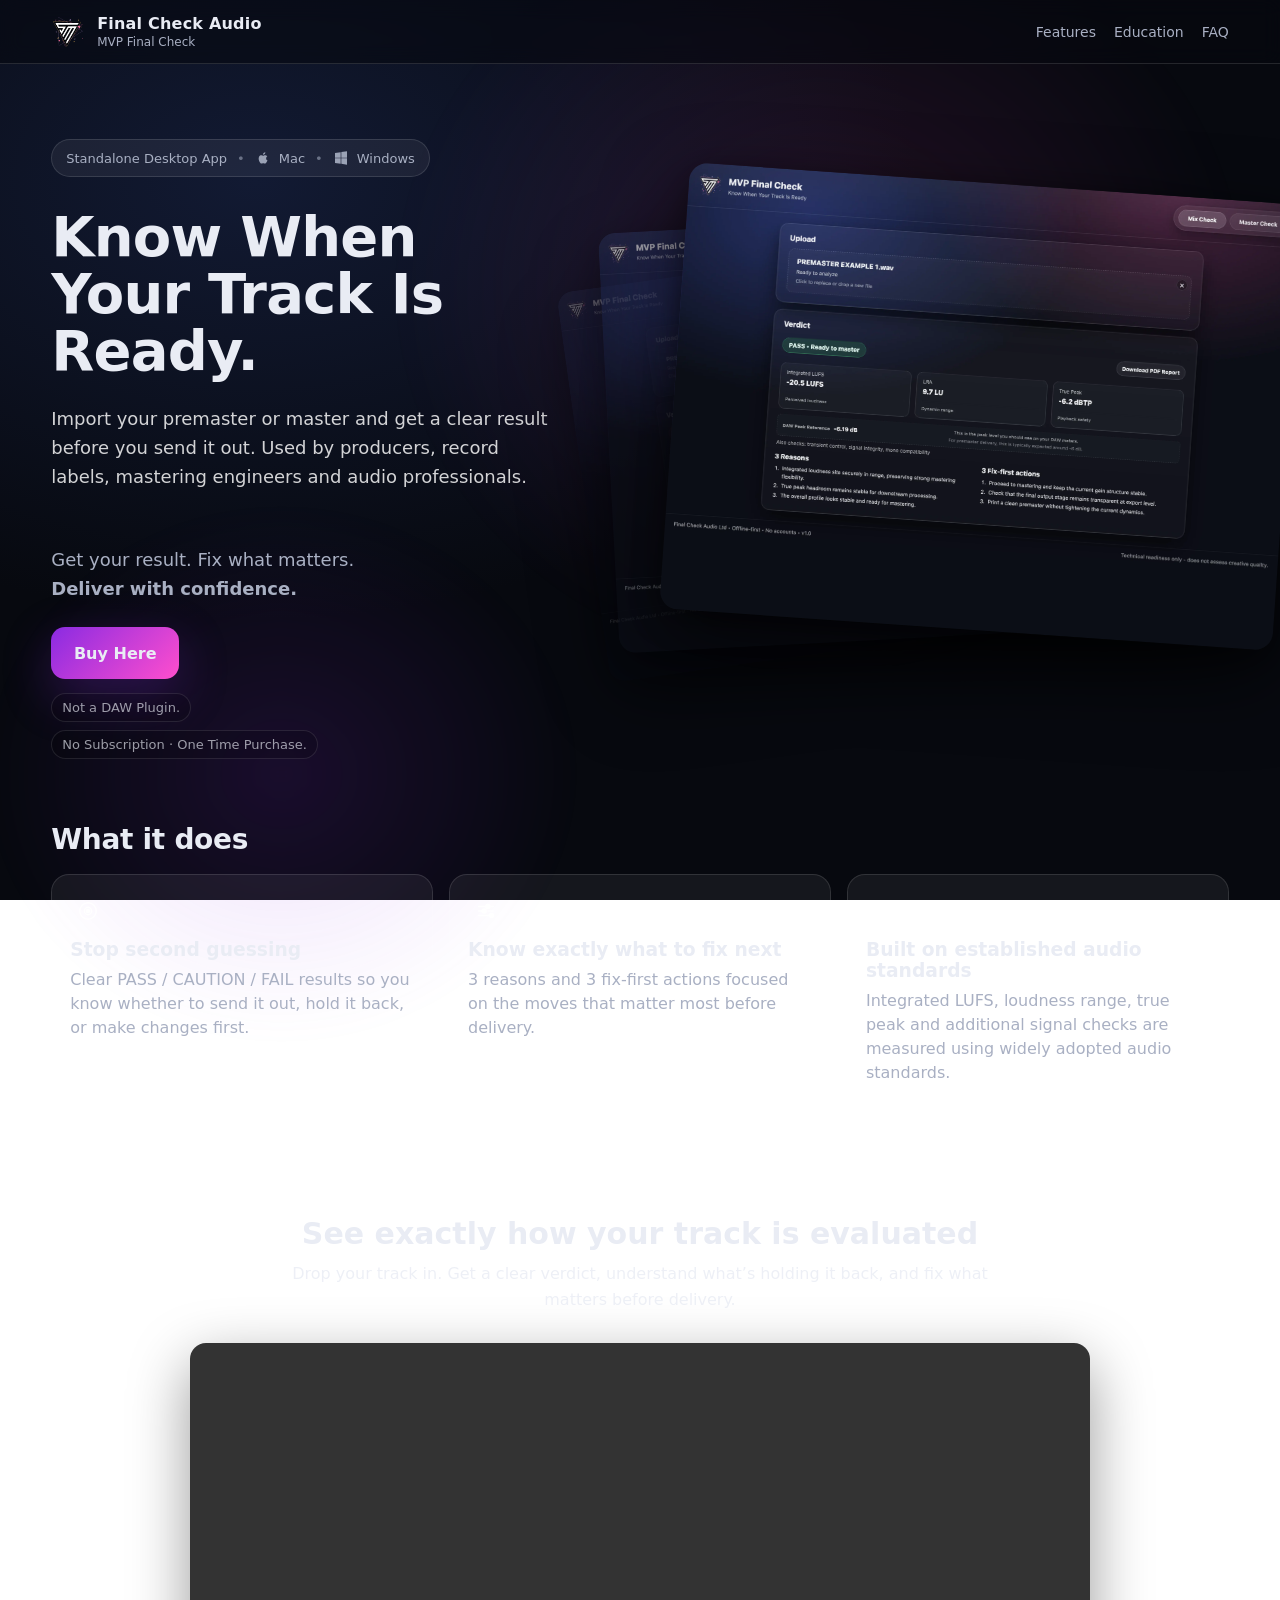
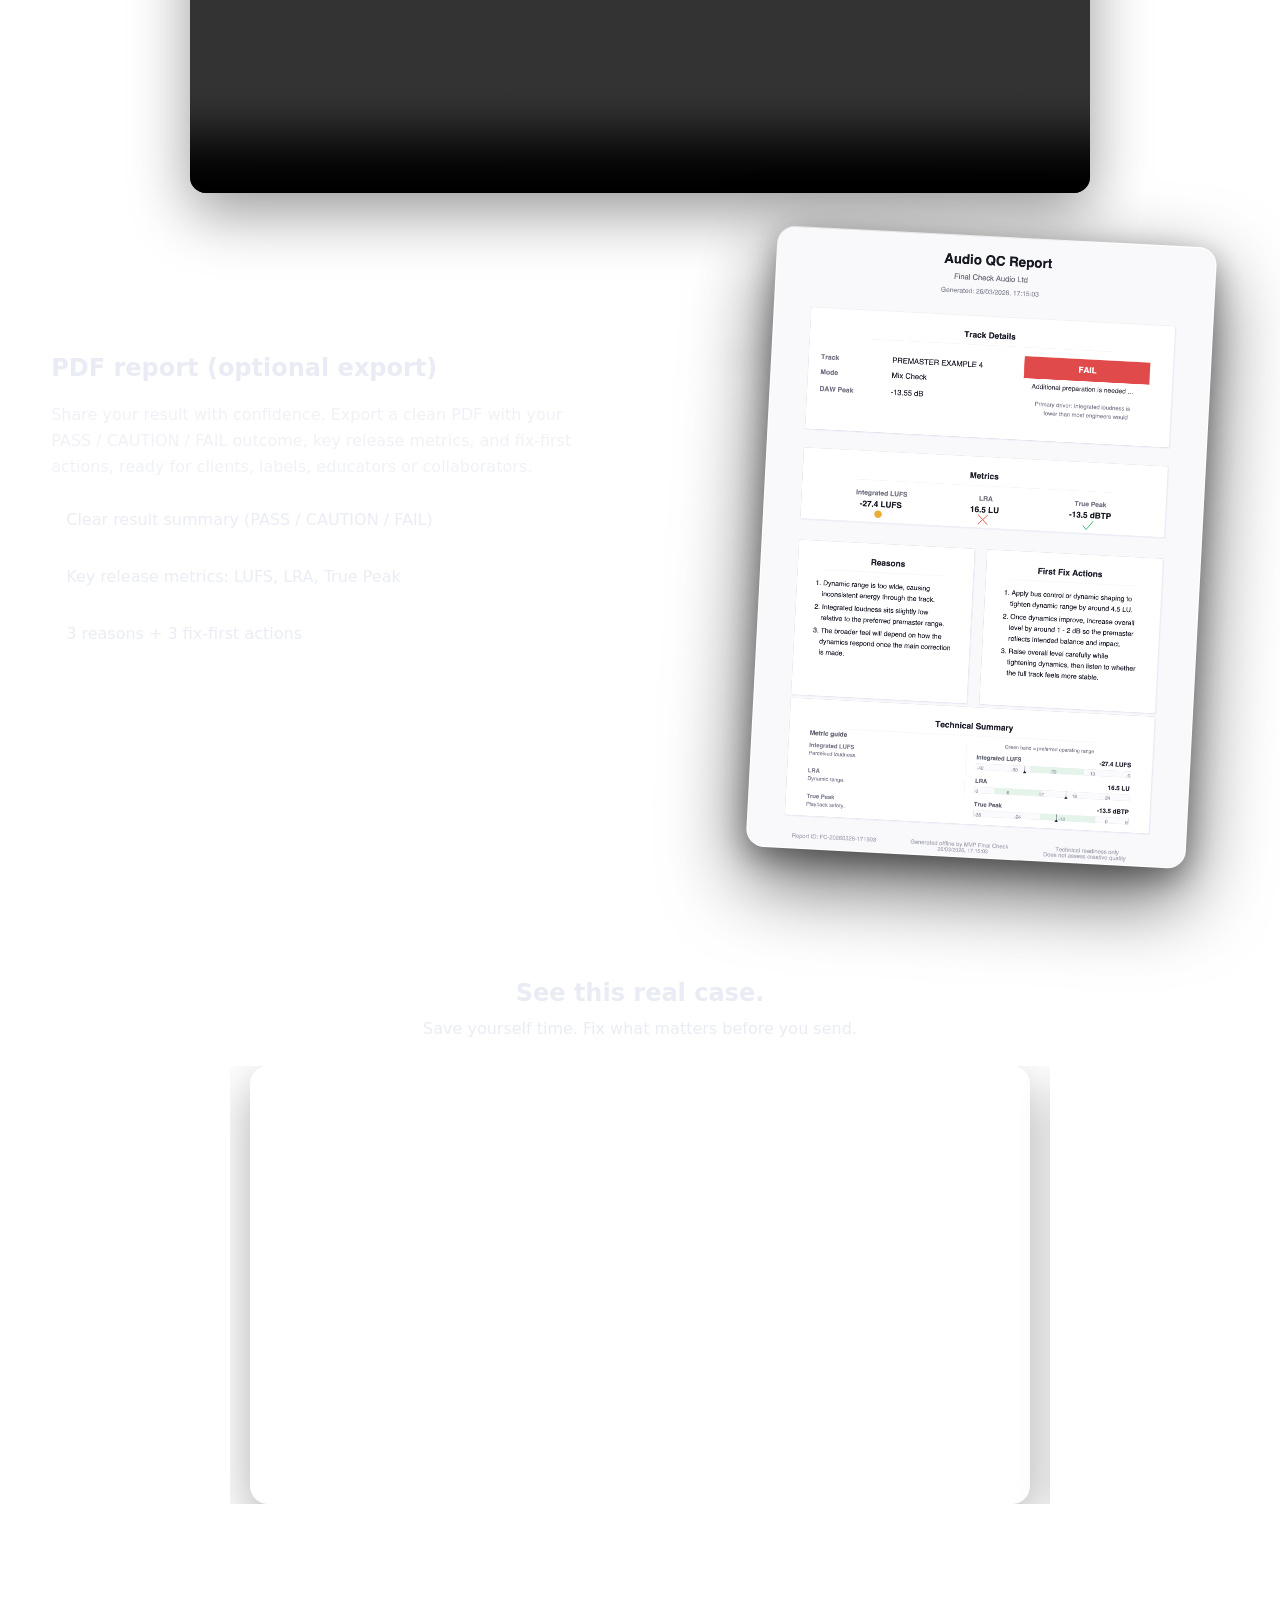
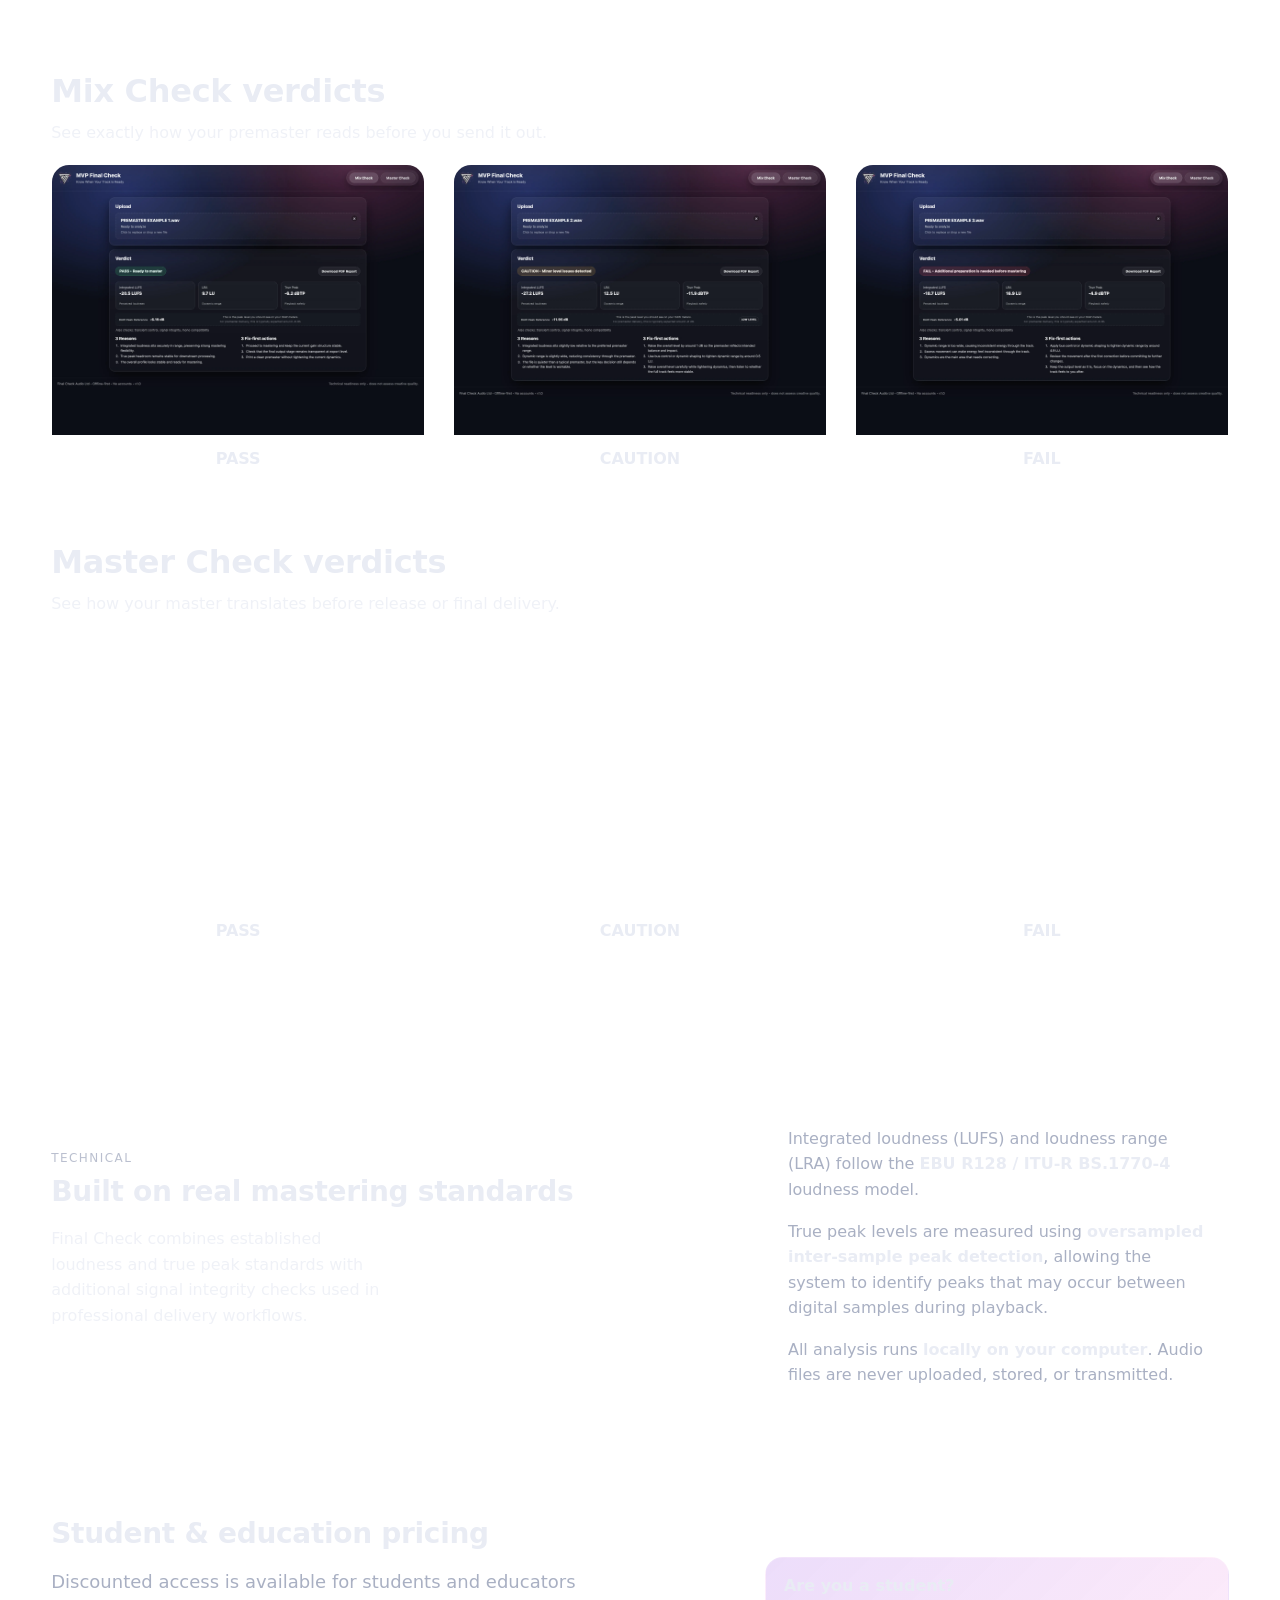
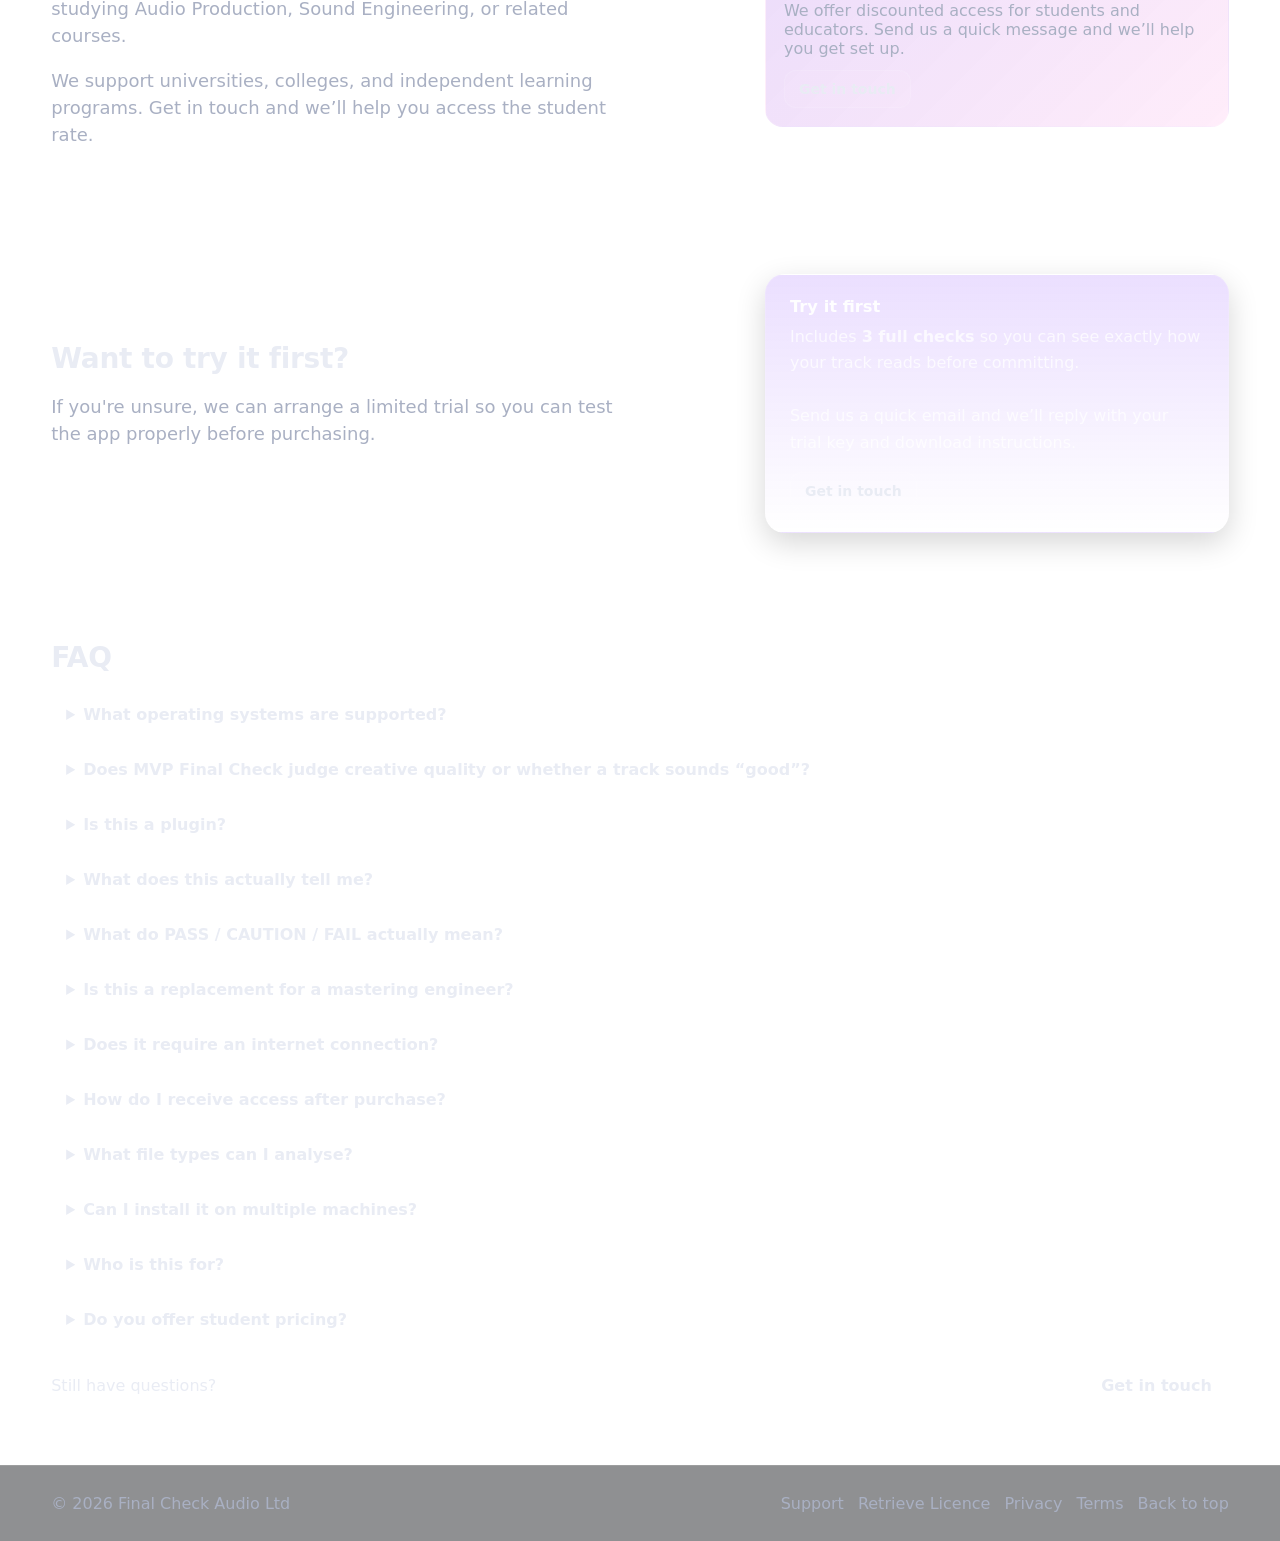
==== index.html @ 7bd7061f "Update index.html" ====
<!doctype html>
<html lang="en">
<head>
  <meta charset="utf-8" />
  <meta name="viewport" content="width=device-width, initial-scale=1" />

  <title>Final Check Audio - Know When Your Track Is Ready</title>

  <meta name="description" content="Import your premaster or master, get a clear result, and know what to fix before you send it out." />

  <!-- Preload hero screenshots -->
<link rel="preload" as="image" href="/assets/PREMASTER%20PASS.webp">
<link rel="preload" as="image" href="/assets/PREMASTER%20CAUTION.webp">
<link rel="preload" as="image" href="/assets/PREMASTER%20FAIL.webp">

  <!-- Styles -->
  <link rel="stylesheet" href="/styles.css?v=4">

  <!-- Small page-specific polish -->
  <style>
    .hero-copy-stack {
      display: flex;
      flex-direction: column;
      gap: 14px;
    }

    .hero-audience {
      margin: -2px 0 0;
      font-size: 0.98rem;
      line-height: 1.55;
      color: rgba(255,255,255,0.72);
    }

    .hero-price {
      margin: 4px 0 0;
      font-size: 1rem;
      line-height: 1.45;
      color: rgba(255,255,255,0.9);
      font-weight: 600;
    }

    .hero-micro {
      margin-top: 10px;
      font-size: 0.92rem;
      line-height: 1.55;
      color: rgba(255,255,255,0.62);
    }

    .hero-micro strong {
      color: rgba(255,255,255,0.84);
      font-weight: 600;
    }

    .section-intro {
      max-width: 760px;
      margin: 0 0 18px;
      color: rgba(255,255,255,0.72);
      line-height: 1.65;
    }

    .cta-row {
      margin-top: 6px;
    }

    .fineprint {
      margin-top: 14px;
    }

    @media (max-width: 860px) {
      .hero-audience,
      .hero-price,
      .hero-micro {
        font-size: 0.95rem;
      }
    }
  
.trial-box {
  padding: 22px 24px;
  border: 1px solid rgba(255,255,255,0.1);
  border-radius: 20px;
  background: linear-gradient(180deg, rgba(130, 55, 255, 0.16), rgba(255,255,255,0.03));
  box-shadow: 0 10px 30px rgba(0,0,0,0.16);
  width: 100%;
}

.trial-box-title {
  margin: 0 0 8px;
  font-size: 1.02rem;
  font-weight: 600;
  color: rgba(255,255,255,0.96);
}

.trial-box-text {
  margin: 0;
  line-height: 1.65;
  color: rgba(255,255,255,0.74);
}

.trial-box-actions {
  margin-top: 16px;
}
  </style>

  <!-- Favicon -->
  <link rel="icon" href="/assets/favicon.png" type="image/png">
  <link rel="shortcut icon" href="/assets/favicon.png">

  <!-- Open Graph -->
<meta property="og:title" content="Final Check Audio - Know When Your Track Is Ready">
<meta property="og:description" content="Import your premaster or master, get a clear result, and know what to fix before you send it out.">
<meta property="og:image" content="https://finalcheckaudio.com/assets/social-preview.jpg">
<meta property="og:image:type" content="image/jpeg">
<meta property="og:image:width" content="1200">
<meta property="og:image:height" content="630">
<meta property="og:type" content="website">
<meta property="og:url" content="https://finalcheckaudio.com">

<meta name="twitter:card" content="summary_large_image">
<meta name="twitter:image" content="https://finalcheckaudio.com/assets/social-preview.jpg">
</head>

<body>
  <div class="bg" aria-hidden="true">
    <div class="bg-grid"></div>
    <div class="bg-glow"></div>
  </div>

  <header class="topbar">
    <div class="container topbar-inner">
      <a class="brand" href="/" aria-label="Final Check Audio home">
        <img src="/assets/logo.png" alt="Final Check Audio logo" class="brand-mark">
        <div class="brand-text">
          <div class="brand-name">Final Check Audio</div>
          <div class="brand-sub">MVP Final Check</div>
        </div>
      </a>

      <nav class="nav" aria-label="Primary">
        <a href="#features">Features</a>
        <a href="#edu">Education</a>
        <a href="#faq">FAQ</a>
      </nav>
    </div>
  </header>

  <!-- HERO -->
  <main class="container hero" id="top">
    <section class="hero-left">
      <p class="pill">
        Standalone Desktop App
        <span class="pill-sep">•</span>

        <span class="os">
          <svg class="os-ico" viewBox="0 0 24 24" aria-hidden="true" focusable="false">
            <path fill="currentColor" d="M16.7 12.6c0-2 1.6-3 1.7-3.1-1-1.4-2.5-1.6-3-1.6-1.3-.1-2.5.8-3.1.8-.7 0-1.6-.8-2.7-.8-1.4 0-2.7.8-3.4 2-1.5 2.6-.4 6.4 1 8.5.7 1 1.5 2 2.6 2 .9 0 1.3-.6 2.5-.6 1.2 0 1.5.6 2.5.6 1.1 0 1.8-1 2.5-2 1-1.4 1.4-2.8 1.4-2.9-.1 0-2-.8-2-2.9zM14.6 5.9c.6-.7 1-1.7.9-2.7-.9.1-2 .6-2.6 1.3-.6.7-1 1.7-.9 2.7 1 0 2-.6 2.6-1.3z"/>
          </svg>
          Mac
        </span>

        <span class="pill-sep">•</span>

        <span class="os">
          <svg class="os-ico" viewBox="0 0 24 24" aria-hidden="true" focusable="false">
            <path fill="currentColor" d="M3 4.5l8.5-1.2v8.2H3V4.5zm9.5-1.4L21 2v9.5h-8.5V3.1zM3 12.5h8.5v8.2L3 19.5v-7zm9.5 0H21V22l-8.5-1.2v-8.3z"/>
          </svg>
          Windows
        </span>
      </p>

      <div class="hero-copy-stack">
  <h1>Know When Your Track Is Ready.</h1>

  <p class="lead" style="margin-top: 0; color: rgba(255,255,255,0.82); font-weight: 400; line-height: 1.6;">
    Import your premaster or master and get a clear result before you send it out. Used by producers, record labels, mastering engineers and audio professionals.
  </p>

  <p class="lead" style="margin-top: 22px; line-height: 1.6;">
    Get your result. Fix what matters.
    <br>
    <strong>Deliver with confidence.</strong>
  </p>
</div>

      <div class="cta-row hero-cta-inline">
  <a class="btn primary hero-buy-btn" href="https://buy.stripe.com/6oUdR92bt4HvdS0ddOeIw02">Buy Here</a>
</div>

      <div class="fineprint">
        <span>Not a DAW Plugin.</span>
        <span>No Subscription · One Time Purchase.</span>
      </div>
    </section>

    <section class="hero-right" aria-hidden="true">
      <div class="heroShots">
        <img
  class="shot shotBack"
  src="/assets/PREMASTER%20FAIL.webp"
  width="720"
  height="420"
  alt=""
  loading="eager"
  decoding="async"
/>

<img
  class="shot shotMid"
  src="/assets/PREMASTER%20CAUTION.webp"
  width="720"
  height="420"
  alt=""
  loading="eager"
  decoding="async"
/>

<img
  class="shot shotFront"
  src="/assets/PREMASTER%20PASS.webp"
  width="720"
  height="420"
  alt=""
  loading="eager"
  decoding="async"
  fetchpriority="high"
/>
      </div>
    </section>
  </main>

  <!-- FEATURES -->
  <section id="features" class="container section">
    <h2>What it does</h2>

    <div class="cards">
      <article class="card">
        <div class="card-icon" aria-hidden="true">
          <svg viewBox="0 0 24 24" fill="none">
            <path d="M12 21a9 9 0 1 1 0-18 9 9 0 0 1 0 18Z" stroke="currentColor" stroke-width="1.6" opacity=".9"/>
            <path d="M12 16a4 4 0 1 1 0-8 4 4 0 0 1 0 8Z" stroke="currentColor" stroke-width="1.6" opacity=".9"/>
            <path d="M12 12h0" stroke="currentColor" stroke-width="5" stroke-linecap="round"/>
          </svg>
        </div>
        <h3>Stop second guessing</h3>
        <p>Clear PASS / CAUTION / FAIL results so you know whether to send it out, hold it back, or make changes first.</p>
      </article>

      <article class="card">
        <div class="card-icon" aria-hidden="true">
          <svg viewBox="0 0 24 24" fill="none">
            <path d="M4 7h10" stroke="currentColor" stroke-width="1.6" stroke-linecap="round"/>
            <path d="M18 7h2" stroke="currentColor" stroke-width="1.6" stroke-linecap="round" opacity=".7"/>
            <path d="M4 12h6" stroke="currentColor" stroke-width="1.6" stroke-linecap="round"/>
            <path d="M14 12h6" stroke="currentColor" stroke-width="1.6" stroke-linecap="round" opacity=".7"/>
            <path d="M4 17h14" stroke="currentColor" stroke-width="1.6" stroke-linecap="round"/>
            <path d="M14 7v0" stroke="currentColor" stroke-width="6" stroke-linecap="round"/>
            <path d="M10 12v0" stroke="currentColor" stroke-width="6" stroke-linecap="round"/>
            <path d="M18 17v0" stroke="currentColor" stroke-width="6" stroke-linecap="round"/>
          </svg>
        </div>
        <h3>Know exactly what to fix next</h3>
        <p>3 reasons and 3 fix-first actions focused on the moves that matter most before delivery.</p>
      </article>

           <article class="card">
        <div class="card-icon" aria-hidden="true">
          <svg viewBox="0 0 24 24" fill="none">
            <path d="M12 3l7 3v6c0 5-3 8-7 9-4-1-7-4-7-9V6l7-3Z" stroke="currentColor" stroke-width="1.6" opacity=".9"/>
            <path d="M8.5 12.2l2.2 2.2 4.8-5" stroke="currentColor" stroke-width="1.8" stroke-linecap="round" stroke-linejoin="round"/>
          </svg>
        </div>
        <h3>Built on established audio standards</h3>
        <p>Integrated LUFS, loudness range, true peak and additional signal checks are measured using widely adopted audio standards.</p>
      </article>
    </div>
  </section>

<section class="video-section">
  <h2>See exactly how your track is evaluated</h2>
  <p>Drop your track in. Get a clear verdict, understand what’s holding it back, and fix what matters before delivery.</p>

  <div class="video-wrap">
    <video 
      class="demo-video"
      autoplay
      muted
      controls
      playsinline
      preload="metadata">

      <source src="https://pub-c1a49597857942a3b967d0bba4dc6bca.r2.dev/MVPLANDSCAPE%20copy.mp4" type="video/mp4">
    </video>
  </div>
</section>

  <!-- PDF REPORT PREVIEW -->
  <section class="container report-preview" id="report">
    <div class="container">
      <div class="report-wrap">
        <div class="report-grid">
          <div class="report-copy">
            <h2>PDF report (optional export)</h2>
            <p class="section-sub">
              Share your result with confidence. Export a clean PDF with your PASS / CAUTION / FAIL outcome, key release metrics, and fix-first actions, ready for clients, labels, educators or collaborators.
            </p>

            <div class="report-points">
              <div class="point">Clear result summary (PASS / CAUTION / FAIL)</div>
              <div class="point">Key release metrics: LUFS, LRA, True Peak</div>
              <div class="point">3 reasons + 3 fix-first actions</div>
            </div>
          </div>

          <div class="report-shots" aria-label="PDF report preview">
            <img
              class="pdfShot pdfBack"
              src="/assets/CAUTION%20PDF.png"
              alt=""
              loading="lazy"
              aria-hidden="true"
            />

            <img
              class="pdfShot pdfFront"
              src="/assets/PASS%20PDF.png"
              alt="Audio QC PDF report preview"
              loading="lazy"
              data-lightbox
            />
          </div>
        </div>
      </div>
    </div>
  </section>

<section class="carousel-section">
  <h2>See this real case.</h2>
  <p>Save yourself time. Fix what matters before you send.</p>

  <div class="carousel">
    <button class="carousel-btn prev" aria-label="Previous slide" type="button">‹</button>

    <div class="carousel-window">
      <div class="carousel-track" id="carouselTrack">
        
        <div class="carousel-item">
          <button class="carousel-click" type="button" data-lightbox-trigger="case-study" data-lightbox-index="0" aria-label="Open real case 1">
            <img src="/assets/w1.webp" class="carousel-slide" alt="Real case 1" loading="eager" decoding="async" data-lightbox="case-study">
          </button>
        </div>

        <div class="carousel-item">
          <button class="carousel-click" type="button" data-lightbox-trigger="case-study" data-lightbox-index="1" aria-label="Open real case 2">
            <img src="/assets/w2.webp" class="carousel-slide" alt="Real case 2" loading="lazy" decoding="async" data-lightbox="case-study">
          </button>
        </div>

        <div class="carousel-item">
          <button class="carousel-click" type="button" data-lightbox-trigger="case-study" data-lightbox-index="2" aria-label="Open real case 3">
            <img src="/assets/w3.webp" class="carousel-slide" alt="Real case 3" loading="lazy" decoding="async" data-lightbox="case-study">
          </button>
        </div>

      </div>
    </div>

    <button class="carousel-btn next" aria-label="Next slide" type="button">›</button>
  </div>
</section>
  
  <!-- SCREENSHOTS -->
  <section class="container section screenshots">
    <h2>Mix Check verdicts</h2>
    <p class="section-sub">See exactly how your premaster reads before you send it out.</p>

    <div class="shot-grid">
      <div class="shot-card">
        <img src="/assets/PREMASTER%20PASS.webp" alt="Premaster PASS verdict" loading="lazy" decoding="async" data-lightbox>
        <span>PASS</span>
      </div>

      <div class="shot-card">
        <img src="/assets/PREMASTER%20CAUTION.webp" alt="Premaster CAUTION verdict" loading="lazy" decoding="async" data-lightbox>
        <span>CAUTION</span>
      </div>

      <div class="shot-card">
        <img src="/assets/PREMASTER%20FAIL.webp" alt="Premaster FAIL verdict" loading="lazy" decoding="async" data-lightbox>
        <span>FAIL</span>
      </div>
    </div>

    <h2 style="margin-top:60px;">Master Check verdicts</h2>
    <p class="section-sub">See how your master translates before release or final delivery.</p>

    <div class="shot-grid">
  <div class="shot-card">
    <img src="/assets/MASTER%20PASS.webp" alt="Master PASS verdict" loading="lazy" decoding="async" data-lightbox>
    <span>PASS</span>
  </div>

  <div class="shot-card">
    <img src="/assets/MASTER%20CAUTION.webp" alt="Master CAUTION verdict" loading="lazy" decoding="async" data-lightbox>
    <span>CAUTION</span>
  </div>

  <div class="shot-card">
    <img src="/assets/MASTER%20FAIL.webp" alt="Master FAIL verdict" loading="lazy" decoding="async" data-lightbox>
    <span>FAIL</span>
  </div>
</div>
  </section>

  <!-- MEASUREMENT STANDARDS -->
  <section class="container section split standards">
    <div>
      <div class="section-kicker">Technical</div>
      <h2>Built on real mastering standards</h2>

      <p class="section-sub standards-sub">
        Final Check combines established loudness and true peak standards with additional signal integrity checks used in professional delivery workflows.
      </p>
    </div>

    <div class="standards-box">
      <p>
        Integrated loudness (LUFS) and loudness range (LRA) follow the
        <strong>EBU R128 / ITU-R BS.1770-4</strong> loudness model.
      </p>

      <p>
        True peak levels are measured using
        <strong>oversampled inter-sample peak detection</strong>,
        allowing the system to identify peaks that may occur between
        digital samples during playback.
      </p>

      <p>
        All analysis runs <strong>locally on your computer</strong>.
        Audio files are never uploaded, stored, or transmitted.
      </p>
    </div>
  </section>

  <!-- EDUCATION -->
  <section id="edu" class="container section split">
    <div>
      <h2>Student & education pricing</h2>
      <p class="lead">
        Discounted access is available for students and educators studying Audio Production, Sound Engineering, or related courses.
      </p>

      <p class="lead">
        We support universities, colleges, and independent learning programs. Get in touch and we’ll help you access the student rate.
      </p>
      <p class="muted"></p>
    </div>

    <div class="edu-box">
      <div class="edu-title">Are you a student?</div>

      <div class="edu-text">
        We offer discounted access for students and educators. Send us a quick message and we’ll help you get set up.
      </div>

      <a class="btn small ghost" href="mailto:support@finalcheckaudio.com">Get in touch</a>
    </div>
  </section>

<section class="container section split">
  <div>
    <h2>Want to try it first?</h2>
    <p class="lead">
      If you're unsure, we can arrange a limited trial so you can test the app properly before purchasing.
    </p>
  </div>

  <div class="trial-box">
    <div class="trial-box-title">Try it first</div>

    <div class="trial-box-text">
  Includes <strong>3 full checks</strong> so you can see exactly how your track reads before committing.
  <br><br>
  Send us a quick email and we’ll reply with your trial key and download instructions.
</div>

    <div class="trial-box-actions">
      <a class="btn small ghost" href="mailto:support@finalcheckaudio.com?subject=Trial%20request%20-%20MVP%20Final%20Check">
        Get in touch
      </a>
    </div>
  </div>
</section>
  
<!-- FAQ -->
<section id="faq" class="container section">
  <h2>FAQ</h2>

  <div class="faq">

<details>
  <summary>What operating systems are supported?</summary>
  <p>
    Available for macOS and Windows.
    <br><br>
    <strong>macOS:</strong><br>
    macOS 13.7.8 and later. Tested on Intel and Apple Silicon (M1/M2/M3).
    <br><br>
    <strong>Windows:</strong><br>
    Available in both 32-bit and 64-bit versions.
    <br><br>
    Most users should download the <strong>64-bit version</strong> (standard on modern systems).  
    The 32-bit version is only for older Windows computers.
    <br><br>
    If you're unsure, choose 64-bit as it's correct for nearly all users.  
    If you download the wrong version, you can re-download the correct one using the link in your purchase email.
    <br><br>
    On some systems, Windows may display a security prompt the first time you open the app. This is normal for new software and you can proceed to run it.
  </p>
</details>

    <details>
     <summary>Does MVP Final Check judge creative quality or whether a track sounds “good”?</summary>
     <p>No. MVP Final Check assesses technical readiness only. It does not judge creative quality, taste, songwriting, arrangement, or artistic value. It helps you decide whether a premaster or master is technically ready to send out and highlights areas to review if it isn’t.</p>
    </details>
    
    <details>
      <summary>Is this a plugin?</summary>
      <p>No. It’s a standalone desktop app, not a VST, AU, or AAX plugin. Export your audio from your DAW and run the check inside the app.</p>
    </details>

<details>
  <summary>What does this actually tell me?</summary>

  <p>
    It tells you whether your premaster or master is ready for release or delivery, based on real world playback standards used in clubs, DJ environments, and label submissions.
  </p>

  <p>
    Final Check evaluates loudness (LUFS), dynamic range (LRA), true peak, and additional signal behaviour to determine whether your track will translate consistently across playback systems.
  </p>

  <p>
   Designed for digital delivery and club playback. Vinyl mastering follows different physical constraints and should be handled separately.
  </p>

  <p>
    This is not a streaming optimizer. Streaming platforms may adjust playback level, but they do not improve weak or unbalanced masters.
  </p>

  <p>
    If your track isn’t ready, it shows you exactly what to fix first.
  </p>
</details>

    <details>
      <summary>What do PASS / CAUTION / FAIL actually mean?</summary>
      <p>PASS means your file is in a healthy range for the selected check. CAUTION means there are issues worth reviewing before delivery. FAIL means it likely needs changes before you send it to DJs, labels, or a mastering engineer.</p>
    </details>

    <details>
      <summary>Is this a replacement for a mastering engineer?</summary>
      <p>No. Final Check is a decision tool, not a mastering service. It helps you verify whether a premaster or master is ready before sending it out, so you can deliver with confidence.</p>
    </details>

    <details>
      <summary>Does it require an internet connection?</summary>
      <p>No. The app runs locally on your computer. Internet is only required once during licence activation.</p>
    </details>

    <details>
      <summary>How do I receive access after purchase?</summary>
      <p>After purchase, you’ll receive your licence key and download instructions by email. Enter the key in the app to activate your copy.</p>
    </details>

    <details>
      <summary>What file types can I analyse?</summary>
      <p>The app supports common production formats such as WAV and AIFF exported from your DAW.</p>
    </details>

    <details>
      <summary>Can I install it on multiple machines?</summary>
      <p>Each licence allows activation on a limited number of devices. If you change computers, contact support and we’ll help with activation management.</p>
    </details>

    <details>
      <summary>Who is this for?</summary>
      <p>Final Check is built for Producers, Mastering Engineers, Record Labels, Artist Managers, Audio Professionals, Music Students and Educators who want a fast confidence check before release or delivery.</p>
    </details>

    <details>
      <summary>Do you offer student pricing?</summary>
      <p>Yes. We offer education pricing for students and educators studying Audio Production, Sound Engineering, or related subjects. Get in touch and we’ll help you access the student rate.</p>
    </details>

  </div>

    <div class="faq-cta">
    <p>Still have questions?</p>
    <a class="btn ghost" href="mailto:support@finalcheckaudio.com">Get in touch</a>
  </div>
</section>

<!-- LIGHTBOX -->
<div id="lightbox" class="lightbox" aria-hidden="true">
  <button class="lightbox__close" id="lightboxClose" aria-label="Close" type="button">×</button>
  <button class="lightbox__prev" id="lightboxPrev" aria-label="Previous image" type="button">‹</button>
  <button class="lightbox__next" id="lightboxNext" aria-label="Next image" type="button">›</button>
  <button class="lightbox__zoom" id="lightboxZoom" aria-label="Zoom" type="button">+</button>
  <img id="lightboxImg" class="lightbox__img" alt="">
</div>

<footer class="footer">
  <div class="container footer-inner">
    <div>© <span id="y"></span> Final Check Audio Ltd</div>

    <div class="footer-links">
  <a href="mailto:support@finalcheckaudio.com">Support</a>
  <a href="/retrieve">Retrieve Licence</a>
  <a href="/privacy">Privacy</a>
  <a href="/terms">Terms</a>
  <a href="#top">Back to top</a>
</div>
  </div>
</footer>

<div style="display:none;" aria-hidden="true">
  <img src="/assets/w1.webp" alt="" loading="lazy" decoding="async">
  <img src="/assets/w2.webp" alt="" loading="lazy" decoding="async">
  <img src="/assets/w3.webp" alt="" loading="lazy" decoding="async">
</div>

<script>
  document.getElementById("y").textContent = new Date().getFullYear();

  /* LIGHTBOX */
  (function () {
    const lightbox = document.getElementById("lightbox");
    const lightboxImg = document.getElementById("lightboxImg");
    const lightboxClose = document.getElementById("lightboxClose");
    const lightboxPrev = document.getElementById("lightboxPrev");
    const lightboxNext = document.getElementById("lightboxNext");
    const zoomBtn = document.getElementById("lightboxZoom");
    const allImages = Array.from(document.querySelectorAll("[data-lightbox]"));

    let activeImages = [];
    let currentIndex = 0;
    let zoomed = false;

    if (
      !lightbox ||
      !lightboxImg ||
      !lightboxClose ||
      !lightboxPrev ||
      !lightboxNext ||
      !zoomBtn ||
      allImages.length === 0
    ) return;

    function applyZoom() {
      if (zoomed) {
        lightboxImg.style.transform = "scale(2)";
        lightboxImg.style.cursor = "zoom-out";
        zoomBtn.textContent = "−";
      } else {
        lightboxImg.style.transform = "scale(1)";
        lightboxImg.style.cursor = "zoom-in";
        zoomBtn.textContent = "+";
        lightboxImg.style.transformOrigin = "50% 50%";
      }
    }

    function showImage(index) {
      currentIndex = index;
      zoomed = false;
      applyZoom();

      lightboxImg.src = activeImages[index].currentSrc || activeImages[index].src;
      lightboxImg.alt = activeImages[index].alt || "";
    }

    function openLightbox(groupName, indexInGroup) {
      activeImages = Array.from(document.querySelectorAll(`[data-lightbox="${groupName}"]`));
      if (!activeImages.length) return;

      showImage(indexInGroup);

      lightbox.classList.add("is-open");
      lightbox.setAttribute("aria-hidden", "false");
      document.body.style.overflow = "hidden";
    }

    function closeLightbox() {
      lightbox.classList.remove("is-open");
      lightbox.setAttribute("aria-hidden", "true");
      document.body.style.overflow = "";
      lightboxImg.removeAttribute("src");

      zoomed = false;
      applyZoom();
    }

    function showNext() {
      if (!activeImages.length) return;
      const nextIndex = (currentIndex + 1) % activeImages.length;
      showImage(nextIndex);
    }

    function showPrev() {
      if (!activeImages.length) return;
      const prevIndex = (currentIndex - 1 + activeImages.length) % activeImages.length;
      showImage(prevIndex);
    }

    allImages.forEach((img) => {
      img.style.cursor = "pointer";

      img.addEventListener("click", () => {
        const groupName = img.getAttribute("data-lightbox");
        const groupImages = Array.from(document.querySelectorAll(`[data-lightbox="${groupName}"]`));
        const indexInGroup = groupImages.indexOf(img);
        openLightbox(groupName, indexInGroup);
      });
    });

    lightboxImg.addEventListener("click", () => {
      zoomed = !zoomed;
      applyZoom();
    });

    lightboxImg.addEventListener("mousemove", (e) => {
      if (!zoomed) return;

      const rect = lightboxImg.getBoundingClientRect();
      const x = ((e.clientX - rect.left) / rect.width) * 100;
      const y = ((e.clientY - rect.top) / rect.height) * 100;

      lightboxImg.style.transformOrigin = `${x}% ${y}%`;
    });

    function setOriginFromPoint(clientX, clientY) {
      const rect = lightboxImg.getBoundingClientRect();
      const x = ((clientX - rect.left) / rect.width) * 100;
      const y = ((clientY - rect.top) / rect.height) * 100;

      lightboxImg.style.transformOrigin = `${x}% ${y}%`;
    }

    lightboxImg.addEventListener("touchstart", (e) => {
      if (!zoomed) return;
      const t = e.touches[0];
      setOriginFromPoint(t.clientX, t.clientY);
    }, { passive: true });

    lightboxImg.addEventListener("touchmove", (e) => {
      if (!zoomed) return;
      const t = e.touches[0];
      setOriginFromPoint(t.clientX, t.clientY);
    }, { passive: true });

    lightboxClose.addEventListener("click", closeLightbox);
    lightboxNext.addEventListener("click", showNext);
    lightboxPrev.addEventListener("click", showPrev);

    lightbox.addEventListener("click", (e) => {
      if (e.target === lightbox) closeLightbox();
    });

    zoomBtn.addEventListener("click", (e) => {
      e.preventDefault();
      e.stopPropagation();
      zoomed = !zoomed;
      applyZoom();
    });

    window.addEventListener("keydown", (e) => {
      if (!lightbox.classList.contains("is-open")) return;

      if (e.key === "Escape") closeLightbox();
      if (e.key === "ArrowRight") showNext();
      if (e.key === "ArrowLeft") showPrev();
    });

    applyZoom();
  })();

  /* CAROUSEL */
  document.addEventListener("DOMContentLoaded", () => {
    const track = document.getElementById("carouselTrack");
    const slides = document.querySelectorAll(".carousel-item");
    const nextBtn = document.querySelector(".carousel-btn.next");
    const prevBtn = document.querySelector(".carousel-btn.prev");

    if (!track || !slides.length || !nextBtn || !prevBtn) return;

    let currentIndex = 0;

    function updateCarousel() {
      track.style.transform = `translateX(-${currentIndex * 100}%)`;
    }

    nextBtn.addEventListener("click", () => {
      currentIndex = (currentIndex + 1) % slides.length;
      updateCarousel();
    });

    prevBtn.addEventListener("click", () => {
      currentIndex = (currentIndex - 1 + slides.length) % slides.length;
      updateCarousel();
    });

    updateCarousel();
  });
</script>
</body>
</html>
---- styles.css ----
:root{
  /* Brand */
  --accent-1: #8a2be2;
  --accent-2: #ff4ecd;
  --accent-3: #4d7cff;

  /* Theme */
  --bg-0: #07090f;
  --bg-1: #0b1020;

  --text: #e9ecf4;
  --muted: #a9b0c3;

  --card: rgba(255,255,255,0.06);
  --stroke: rgba(255,255,255,0.12);

  --shadow: 0 20px 80px rgba(0,0,0,0.55);
  --radius: 18px;

  /* Safe tweak knobs (change these numbers only) */
  --report-left-offset: 30px;   /* + down, - up */
  --report-right-offset: -80px; /* + down, - up */
}

*{box-sizing:border-box}
html,body{height:100%}

body{
  margin:0;
  font-family: ui-sans-serif, system-ui, -apple-system, Segoe UI, Roboto, Helvetica, Arial;
  color:var(--text);
  background:
    radial-gradient(1200px 800px at 20% 20%, #121a33 0%, var(--bg-0) 55%),
    radial-gradient(900px 700px at 85% 25%, rgba(138,43,226,0.20) 0%, transparent 60%),
    linear-gradient(180deg, var(--bg-1), var(--bg-0));
  background-attachment: fixed, fixed, fixed;
  overflow-x:hidden;
}

a{color:inherit;text-decoration:none}

.container{
  width:min(1240px, 92vw);
  margin:0 auto;
}

/* Background overlays */
.bg{position:fixed;inset:0;pointer-events:none;z-index:-1}
.bg-grid{
  position:absolute;inset:-2px;
  background-image:
    linear-gradient(rgba(255,255,255,0.06) 1px, transparent 1px),
    linear-gradient(90deg, rgba(255,255,255,0.06) 1px, transparent 1px);
  background-size: 80px 80px;
  opacity:0.06;
  transform:translateZ(0);
}
.bg-glow{
  position:absolute;inset:-40vh -20vw;
  background:
    radial-gradient(closest-side at 60% 40%, rgba(255,78,205,0.12), transparent 60%),
    radial-gradient(closest-side at 30% 70%, rgba(138,43,226,0.14), transparent 55%);
  filter: blur(10px);
}

html{
  scroll-behavior:smooth;
}

/* Topbar */
.topbar{
  position:sticky;
  top:0;
  backdrop-filter: blur(10px);
  background: rgba(7,9,15,0.55);
  border-bottom:1px solid var(--stroke);
  z-index:50;
}
.topbar-inner{
  display:flex;
  align-items:center;
  justify-content:space-between;
  padding:14px 0;
}
.brand{
  display:flex;
  align-items:center;
  gap:12px;
}
.brand-mark{
  width:34px;
  height:34px;
  display:block;
  flex:0 0 34px;
  object-fit:cover;
  background:none;
  box-shadow:none;
}
.brand-name{font-weight:700;letter-spacing:0.2px}
.brand-sub{font-size:12px;color:var(--muted);margin-top:2px}
.nav{display:flex;gap:18px}
.nav a{color:var(--muted);font-size:14px}
.nav a:hover{color:var(--text)}

/* =========================
   HERO
========================= */
.hero{
  display:grid;
  grid-template-columns: 1.05fr 0.95fr;
  gap:54px;
  padding:62px 0 10px;
  align-items:center;
}

.pill{
  display:inline-flex;
  align-items:center;
  gap:10px;
  padding:10px 14px;
  border-radius:999px;
  background:rgba(255,255,255,0.06);
  border:1px solid var(--stroke);
  color:var(--muted);
  font-size:13px;
  line-height:1;
}
.pill-sep{opacity:0.55}
.os{display:inline-flex;align-items:center;gap:8px}
.os-ico{width:16px;height:16px;opacity:0.9}

.hero h1{
  margin:18px 0 12px;
  font-size:clamp(34px,4.4vw,56px);
  line-height:1.02;
  letter-spacing:-0.8px;
  max-width:14ch;
}

.lead{
  color:var(--muted);
  font-size:18px;
  line-height:1.5;
  max-width:52ch;
}

.hero-reassurance{
  margin-top:14px;
  color:var(--muted);
  font-size:16px;
  line-height:1.5;
}
.cta-row{display:flex;gap:14px;align-items:center;margin-top:20px;flex-wrap:wrap}

.hero-cta-inline{
  display:flex;
  align-items:center;
  gap:14px;
  margin-top:24px;
  flex-wrap:wrap;
}

.hero-buy-btn{
  min-height:52px;
  min-width:128px;
  padding:14px 32px;
  font-size:16px;
  font-weight:700;
  text-align:center;
  border-radius:16px;
  box-shadow:
    0 18px 50px rgba(138,43,226,0.32),
    0 6px 18px rgba(0,0,0,0.28);
}

.hero-buy-note-inline{
  font-size:0.95rem;
  line-height:1.4;
  color:rgba(255,255,255,0.65);
  white-space:nowrap;
}

.btn{
  display:inline-flex;align-items:center;justify-content:center;
  padding:12px 16px;border-radius:14px;border:1px solid var(--stroke);
  background:rgba(255,255,255,0.05);
  color:var(--text);font-weight:600;
  transition:transform .15s ease, filter .15s ease;
}
.btn:hover{transform:translateY(-1px)}
.btn.primary{
  border:none;
  background:linear-gradient(135deg,var(--accent-1),var(--accent-2));
  box-shadow:0 16px 50px rgba(138,43,226,0.28);
}
.btn.ghost{background:rgba(255,255,255,0.04)}
.btn.small{padding:10px 14px;border-radius:12px;font-size:14px}

.fineprint{
  display:flex;
  flex-direction:column;
  align-items:flex-start;
  gap:8px;
  margin-top:14px;
  color:rgba(233,236,244,0.65);
  font-size:13px;
}
.fineprint span{
  padding:6px 10px;border:1px solid rgba(255,255,255,0.10);
  border-radius:999px;background:rgba(0,0,0,0.15)
}

/* HERO SHOTS */
.hero-right{display:flex;justify-content:center;align-items:center}
.heroShots{
  position:relative;
  width:min(760px, 48vw);
  height:520px;
}
.shot{
  position:absolute;
  width:min(720px, 48vw);
  height:auto;
  border-radius:18px;
  box-shadow:
    0 30px 80px rgba(0,0,0,0.65),
    0 10px 30px rgba(0,0,0,0.35);
  transform-origin:center;
}
.shotBack{
  top:44px; left:-70px;
  transform:rotate(-8deg) scale(.88);
  opacity:.35;
  filter:saturate(.9);
}
.shotMid{
  top:22px; left:-24px;
  transform:rotate(-3deg) scale(.94);
  opacity:.65;
}
.shotFront{
  top:0; left:60px;
  transform:rotate(4deg) scale(1);
  opacity:1;
  z-index:3;
}

.video-section {
  margin-top: 60px;
  text-align: center;
}

.video-section h2 {
  font-size: 30px;
  margin: 0 0 10px;
  text-align: center;
}

.video-section p {
  opacity: 0.8;
  margin: 0 auto 20px;
  text-align: center;
  max-width: 760px;
  line-height: 1.6;
}

.video-wrap {
  max-width: 900px;
  margin: 30px auto 0;
}

.demo-video {
  width: 100%;
  border-radius: 16px;
  box-shadow: 0 20px 60px rgba(0,0,0,0.4);
}


.carousel-section {
  padding: 72px 0 88px;
  text-align: center;
}

.carousel-section h2 {
  margin: 0 0 12px;
  text-align: center;
}

.carousel-section p {
  margin: 0 auto 28px;
  text-align: center;
  max-width: 720px;
}

.carousel {
  position: relative;
  width: 100%;
  max-width: 980px;
  margin: 0 auto;
  display: flex;
  align-items: center;
  justify-content: center;
  gap: 18px;
}

.carousel-window {
  width: 100%;
  max-width: 820px;
  overflow: hidden;
}

.carousel-track {
  display: flex;
  transition: transform 0.45s ease;
}

.carousel-item {
  min-width: 100%;
  display: flex;
  justify-content: center;
  align-items: center;
}

.carousel-click {
  display: block;
  width: 100%;
  padding: 0;
  margin: 0;
  border: 0 !important;
  outline: 0 !important;
  background: transparent !important;
  box-shadow: none !important;
  appearance: none;
  -webkit-appearance: none;
  -webkit-tap-highlight-color: transparent;
  border-radius: 0;
  cursor: pointer;
  font: inherit;
  color: inherit;
}

.carousel-click::-moz-focus-inner {
  border: 0;
  padding: 0;
}

.carousel-click:focus,
.carousel-click:focus-visible,
.carousel-click:active {
  outline: none !important;
  box-shadow: none !important;
  background: transparent !important;
}
.carousel-click img {
  display: block;
  width: 100%;
  background: transparent;
  border: 0;
}

.carousel-slide {
  display: block;
  width: 100%;
  max-width: 780px;
  height: auto;
  margin: 0 auto;
  border-radius: 18px;
  box-shadow: 0 18px 50px rgba(0, 0, 0, 0.32);
}

.carousel-btn {
  flex: 0 0 auto;
  width: 46px;
  height: 46px;
  border: 1px solid rgba(255, 255, 255, 0.16);
  border-radius: 999px;
  background: rgba(255, 255, 255, 0.08);
  color: #fff;
  font-size: 28px;
  line-height: 1;
  cursor: pointer;
  display: grid;
  place-items: center;
}

.carousel-btn:hover {
  background: rgba(255, 255, 255, 0.14);
}

.carousel-section {
  padding: 140px 0 88px;
  text-align: center;
  display: flex;
  flex-direction: column;
  align-items: center;
}

.carousel-section h2 {
  margin: 0 0 12px;
  text-align: center;
  width: 100%;
}

.carousel-section p {
  margin: 0 auto 28px;
  text-align: center;
  max-width: 720px;
  width: 100%;
  padding: 0 16px;
}

@media (max-width: 768px) {
  .carousel {
    gap: 10px;
  }
  
.carousel-section p {
  padding: 0 20px;
}
  
  .carousel-btn {
    width: 40px;
    height: 40px;
    font-size: 24px;
  }
}

/* =========================
   PDF REPORT PREVIEW (STABLE)
========================= */
.report-preview{
  margin-top:54px;
  padding:54px 0;
}

.report-grid{
  display:grid;
  grid-template-columns: 1.05fr 0.95fr;
  gap:56px;
  align-items:start;
}

.report-copy{
  max-width:520px;
  margin-top: var(--report-left-offset);
}

.section-sub{
  opacity:0.7;
  margin:0 0 18px;
  line-height:1.6;
}

.report-points{
  margin-top:18px;
  display:grid;
  gap:12px;
}
.report-points .point{
  padding:12px 14px;
  border-radius:14px;
  background:rgba(255,255,255,0.03);
  border:1px solid rgba(255,255,255,0.08);
  opacity:0.95;
}

.report-shots{
  position:relative;
  width:100%;
  max-width:560px;
  min-height:560px;
  justify-self:end;
  align-self:start;
  margin-top: var(--report-right-offset);
}

/* PDFs */
.pdfShot{
  position:absolute;
  top:0;
  left:50%;
  width:440px;
  max-width:100%;
  height:auto;
  border-radius:18px;
  border:1px solid rgba(255,255,255,0.10);
  box-shadow:
    0 30px 80px rgba(0,0,0,0.65),
    0 10px 30px rgba(0,0,0,0.35);
  transform-origin:center;
}

.pdfBack{
  z-index:1;
  opacity:.55;
  transform:
    translateX(-50%)
    rotate(-6deg)
    translate(-70px, 95px)
    scale(.92);
}

.pdfFront{
  z-index:2;
  transform:
    translateX(-50%)
    rotate(3deg)
    translate(20px, 10px);
}
.pdfFront{
  cursor: zoom-in;
}

/* =========================
   SECTIONS / CARDS
========================= */
.section{padding:54px 0}
.section h2{margin:0 0 18px;font-size:28px;letter-spacing:-0.3px}

.cards{
  display:grid;
  grid-template-columns: repeat(3, 1fr);
  gap:16px;
}
.card{
  background: var(--card);
  border:1px solid var(--stroke);
  border-radius: var(--radius);
  padding:18px 18px 16px;
}
.card h3{margin:10px 0 8px}
.card p{margin:0;color:var(--muted);line-height:1.5}
.card-icon{
  width:36px;
  height:36px;
  display:grid;
  place-items:center;
  border-radius:12px;
  background:none;
  box-shadow:none;
}
.card-icon svg{
  width:22px;
  height:22px;
  color: rgba(255,255,255,0.92);
  display:block;
}

/* Screenshots grid */
.screenshots{padding:80px 0}
.screenshots h2{font-size:32px;margin-bottom:10px}

.shot-grid{
  display:grid;
  grid-template-columns: repeat(3, 1fr);
  gap:28px;
}
.shot-card{
  background: rgba(255,255,255,0.03);
  border-radius: 18px;
  overflow: hidden;
  border: 1px solid rgba(255,255,255,0.08);
  text-align: center;
}
.shot-card img{width:100%;display:block}
.shot-card span{display:block;padding:14px;font-weight:600}

/* ================= MEASUREMENT STANDARDS ================= */

.standards{
  align-items:start;
}

.standards-sub{
  max-width:34ch;
}

.standards-box{
  justify-self:end;
  width:100%;
  max-width:500px;
  padding:20px 22px;
  border-radius:16px;
  border:1px solid rgba(255,255,255,0.08);
  background:rgba(255,255,255,0.025);
  box-shadow:none;
}

.standards-box p{
  margin-bottom:12px;
  line-height:1.6;
  color:var(--muted);
}

.standards-box p:last-child{
  margin-bottom:0;
}

.standards-box strong{
  color:var(--text);
}
.section-kicker{
  font-size:12px;
  letter-spacing:0.12em;
  text-transform:uppercase;
  color:var(--muted);
  opacity:0.8;
  margin-bottom:10px;
}

/* Education split */
.split{
  display:grid;
  grid-template-columns: 1.2fr 0.8fr;
  gap:18px;
  align-items:center;
}
.muted{color:var(--muted)}
.edu-box{
  border-radius: var(--radius);
  border:1px solid var(--stroke);
  background: linear-gradient(135deg, rgba(138,43,226,0.16), rgba(255,78,205,0.10));
  padding:18px;
}
.edu-title{font-weight:700;margin-bottom:6px}
.edu-text{color:var(--muted);margin-bottom:12px}

/* FAQ */
.faq details{
  border:1px solid var(--stroke);
  background: rgba(255,255,255,0.04);
  border-radius: 14px;
  padding:12px 14px;
  margin-bottom:10px;
}
.faq summary{cursor:pointer;font-weight:650}
.faq p{color:var(--muted);line-height:1.5;margin:10px 0 0}

.faq-cta{
  margin-top:18px;
  display:flex;
  align-items:center;
  justify-content:space-between;
  gap:12px;
  flex-wrap:wrap;
}

/* Footer */
.footer{
  padding:28px 0;
  border-top:1px solid var(--stroke);
  background: rgba(7,9,15,0.45);
}
.footer-inner{
  display:flex;
  justify-content:space-between;
  align-items:center;
  color:var(--muted);
  gap:14px;
  flex-wrap:wrap;
}
.footer-links{display:flex;gap:14px}
.footer-links a:hover{color:var(--text)}

/* =========================
   LEGAL PAGES
========================= */
.legal{
  max-width: 760px;
  line-height: 1.75;
}
.legal h1{margin-bottom: 28px}
.legal h2{margin-top: 42px;margin-bottom: 14px}
.legal p{margin: 0 0 18px}
.legal strong{font-weight: 600}

/* Optional premium hover (only applies if you add these classes in HTML) */
.verdict-card{
  transition: transform 180ms ease, box-shadow 180ms ease, border-color 180ms ease, filter 180ms ease;
  will-change: transform, box-shadow;
}
.verdict-card:hover{
  transform: translateY(-6px);
  box-shadow:
    0 18px 45px rgba(0, 0, 0, 0.55),
    0 0 0 1px rgba(255, 255, 255, 0.10) inset;
  border-color: rgba(255, 255, 255, 0.14);
  filter: saturate(1.05);
}
.badge-caution{
  background: rgba(255, 180, 60, 0.22);
  border: 1px solid rgba(255, 180, 60, 0.45);
  color: rgba(255, 235, 210, 0.95);
  box-shadow: 0 0 0 1px rgba(0,0,0,0.35) inset;
}

/* =========================
   RESPONSIVE
========================= */
@media (max-width: 920px){
  .nav{display:none}

  .hero{
    grid-template-columns:1fr;
    gap:18px;
    padding:46px 0 10px;
  }

  .heroShots{
    width:min(760px, 92vw);
    height:440px;
  }
  .shot{
    width:min(720px, 92vw);
  }

  .report-grid{
    grid-template-columns:1fr;
    gap:28px;
  }

  .report-copy{
    margin-top: 0;
  }

  .report-shots{
    justify-self:start;
    max-width:520px;
    min-height:560px;
    margin-top: 0;
  }

  .pdfShot{width:420px}

  .cards{grid-template-columns:1fr}
  .shot-grid{grid-template-columns:1fr}
  .split{grid-template-columns:1fr}
}

/* =========================
   LIGHTBOX (clean + no duplicates)
========================= */
.lightbox{
  position: fixed;
  inset: 0;
  display: none;
  align-items: center;
  justify-content: center;
  padding: 24px;
  background: rgba(0,0,0,0.75);
  z-index: 9999;

  opacity: 0;
  transition: opacity .25s ease;
}

.lightbox.is-open{
  display: flex;
  opacity: 1;
}

.lightbox__img{
  max-width: min(1100px, 95vw);
  max-height: 90vh;
  width: auto;
  height: auto;
  border-radius: 14px;
  box-shadow: 0 20px 80px rgba(0,0,0,0.5);

  transform: scale(.96);
  transition: transform .25s ease;
}

.lightbox.is-open .lightbox__img{
  transform: scale(1);
}

.lightbox__close{
  position: fixed;
  top: 18px;
  right: 18px;
  width: 44px;
  height: 44px;
  border-radius: 999px;
  border: 1px solid rgba(255,255,255,0.25);
  background: rgba(20,20,20,0.6);
  color: #fff;
  font-size: 28px;
  line-height: 1;
  cursor: pointer;
  display: grid;
  place-items: center;
}

.lightbox__close:hover{
  background: rgba(20,20,20,0.85);
}
.lightbox__zoom{
  position: fixed;
  top: 18px;
  right: 72px;
  width: 44px;
  height: 44px;
  border-radius: 999px;
  border: 1px solid rgba(255,255,255,0.25);
  background: rgba(20,20,20,0.6);
  color: white;
  font-size: 18px;
  cursor: pointer;
  display: grid;
  place-items: center;
}

.lightbox__prev,
.lightbox__next{
  position: fixed;
  top: 50%;
  transform: translateY(-50%);
  width: 52px;
  height: 52px;
  border-radius: 999px;
  border: 1px solid rgba(255,255,255,0.25);
  background: rgba(20,20,20,0.6);
  color: #fff;
  font-size: 32px;
  line-height: 1;
  cursor: pointer;
  display: grid;
  place-items: center;
  z-index: 10000;
}

.lightbox__prev{
  left: 22px;
}

.lightbox__next{
  right: 22px;
}

.lightbox__prev:hover,
.lightbox__next:hover{
  background: rgba(20,20,20,0.85);
}

.lightbox__zoom:hover{
  background: rgba(20,20,20,0.85);
}
.lightbox__img{
  transition: transform .25s ease;
}

.lightbox__prev,
.lightbox__next{
  position: fixed;
  top: 50%;
  transform: translateY(-50%);
  width: 52px;
  height: 52px;
  border-radius: 999px;
  border: 1px solid rgba(255,255,255,0.25);
  background: rgba(20,20,20,0.6);
  color: #fff;
  font-size: 32px;
  line-height: 1;
  cursor: pointer;
  display: grid;
  place-items: center;
  z-index: 10000;
}

.lightbox__prev{
  left: 22px;
}

.lightbox__next{
  right: 22px;
}

.lightbox__prev:hover,
.lightbox__next:hover{
  background: rgba(20,20,20,0.85);
}

@media (max-width: 768px){
  .lightbox__prev,
  .lightbox__next{
    width: 44px;
    height: 44px;
    font-size: 26px;
  }

  .lightbox__prev{ left: 12px; }
  .lightbox__next{ right: 12px; }
}

@media (max-width: 768px){
  .lightbox__prev,
  .lightbox__next{
    width: 44px;
    height: 44px;
    font-size: 26px;
  }

  .lightbox__prev{ left: 12px; }
  .lightbox__next{ right: 12px; }
}

/* MOBILE: fix hero screenshot spacing */
@media (max-width: 768px) {

  .hero{
    padding: 38px 0 0 !important;
    gap: 14px !important;
  }

  .heroShots{
    height: 300px !important;
  }

  /* move screenshots down away from buttons */
  .shotBack{ top: 60px !important; left: -36px !important; }
  .shotMid { top: 46px !important; left: -12px !important; }
  .shotFront{ top: 34px !important; left: 26px !important; }

  .section{
    padding-top: 28px !important;
  }

}
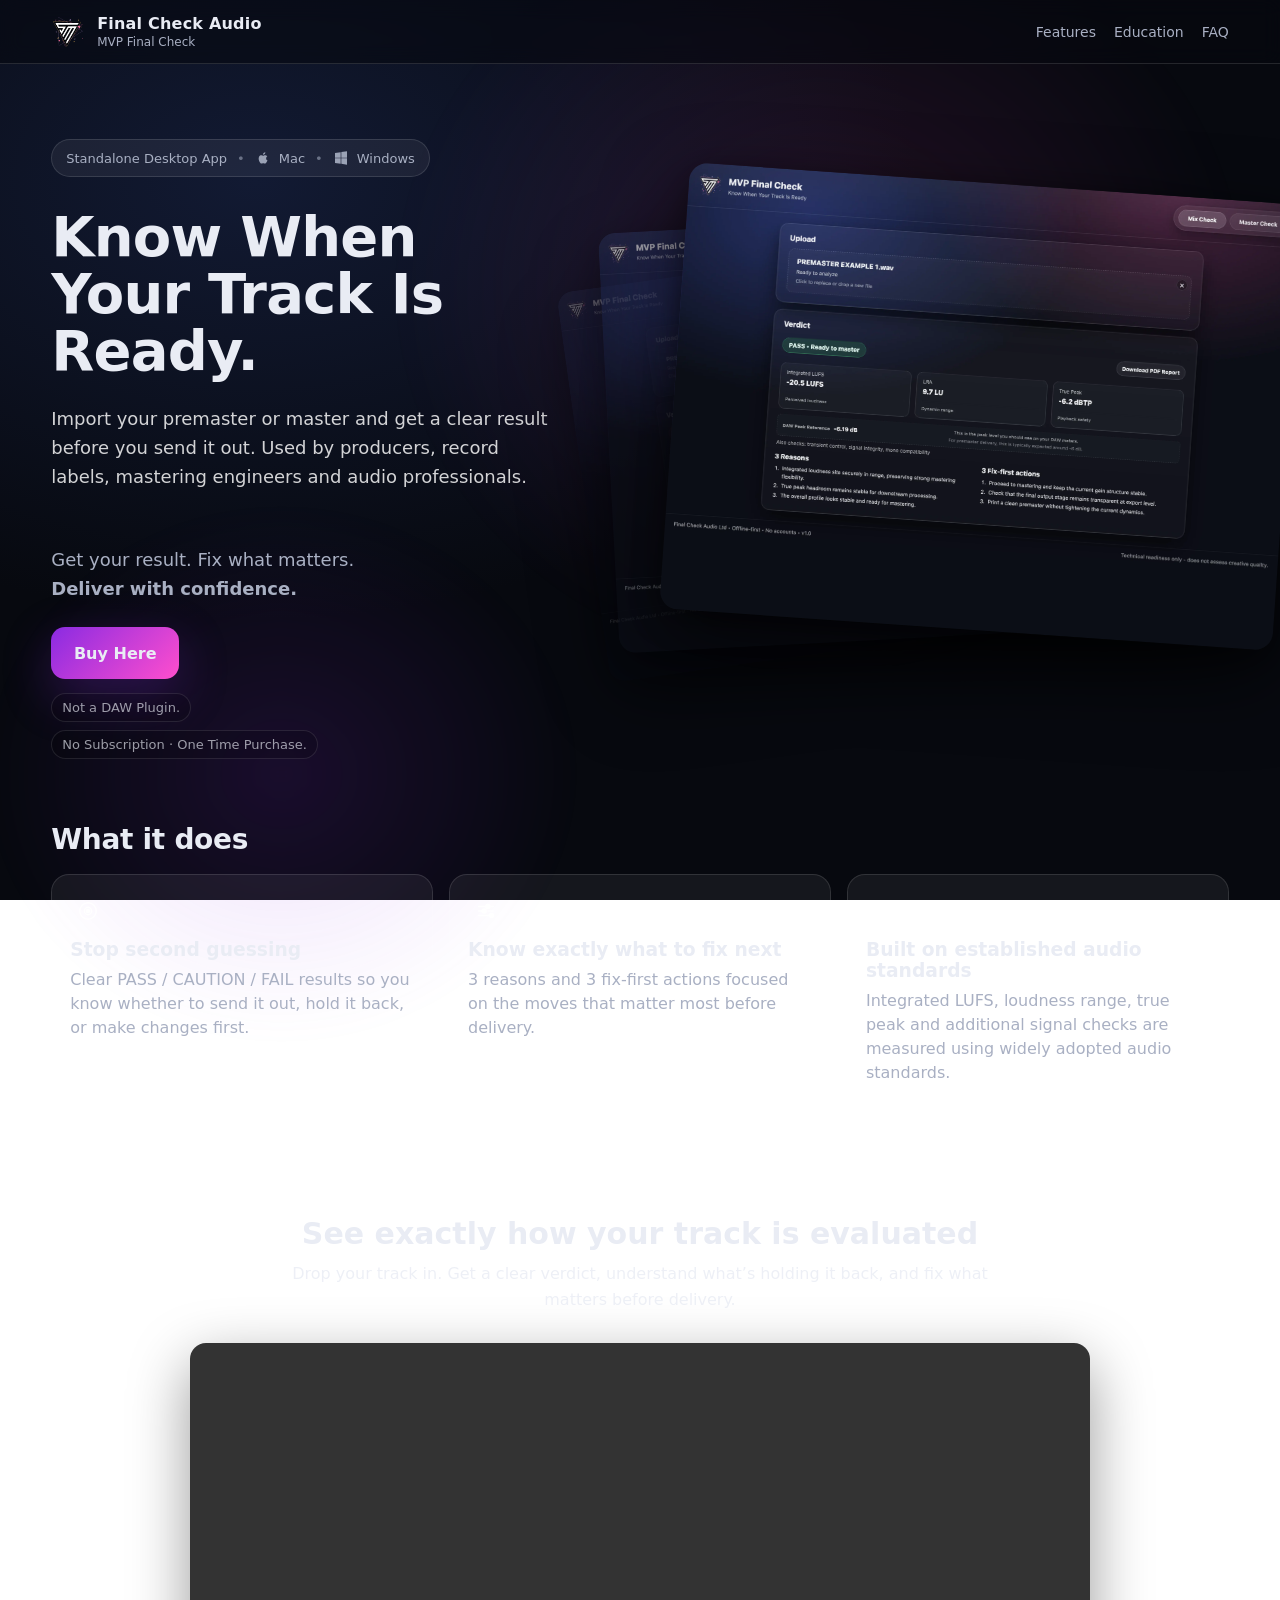
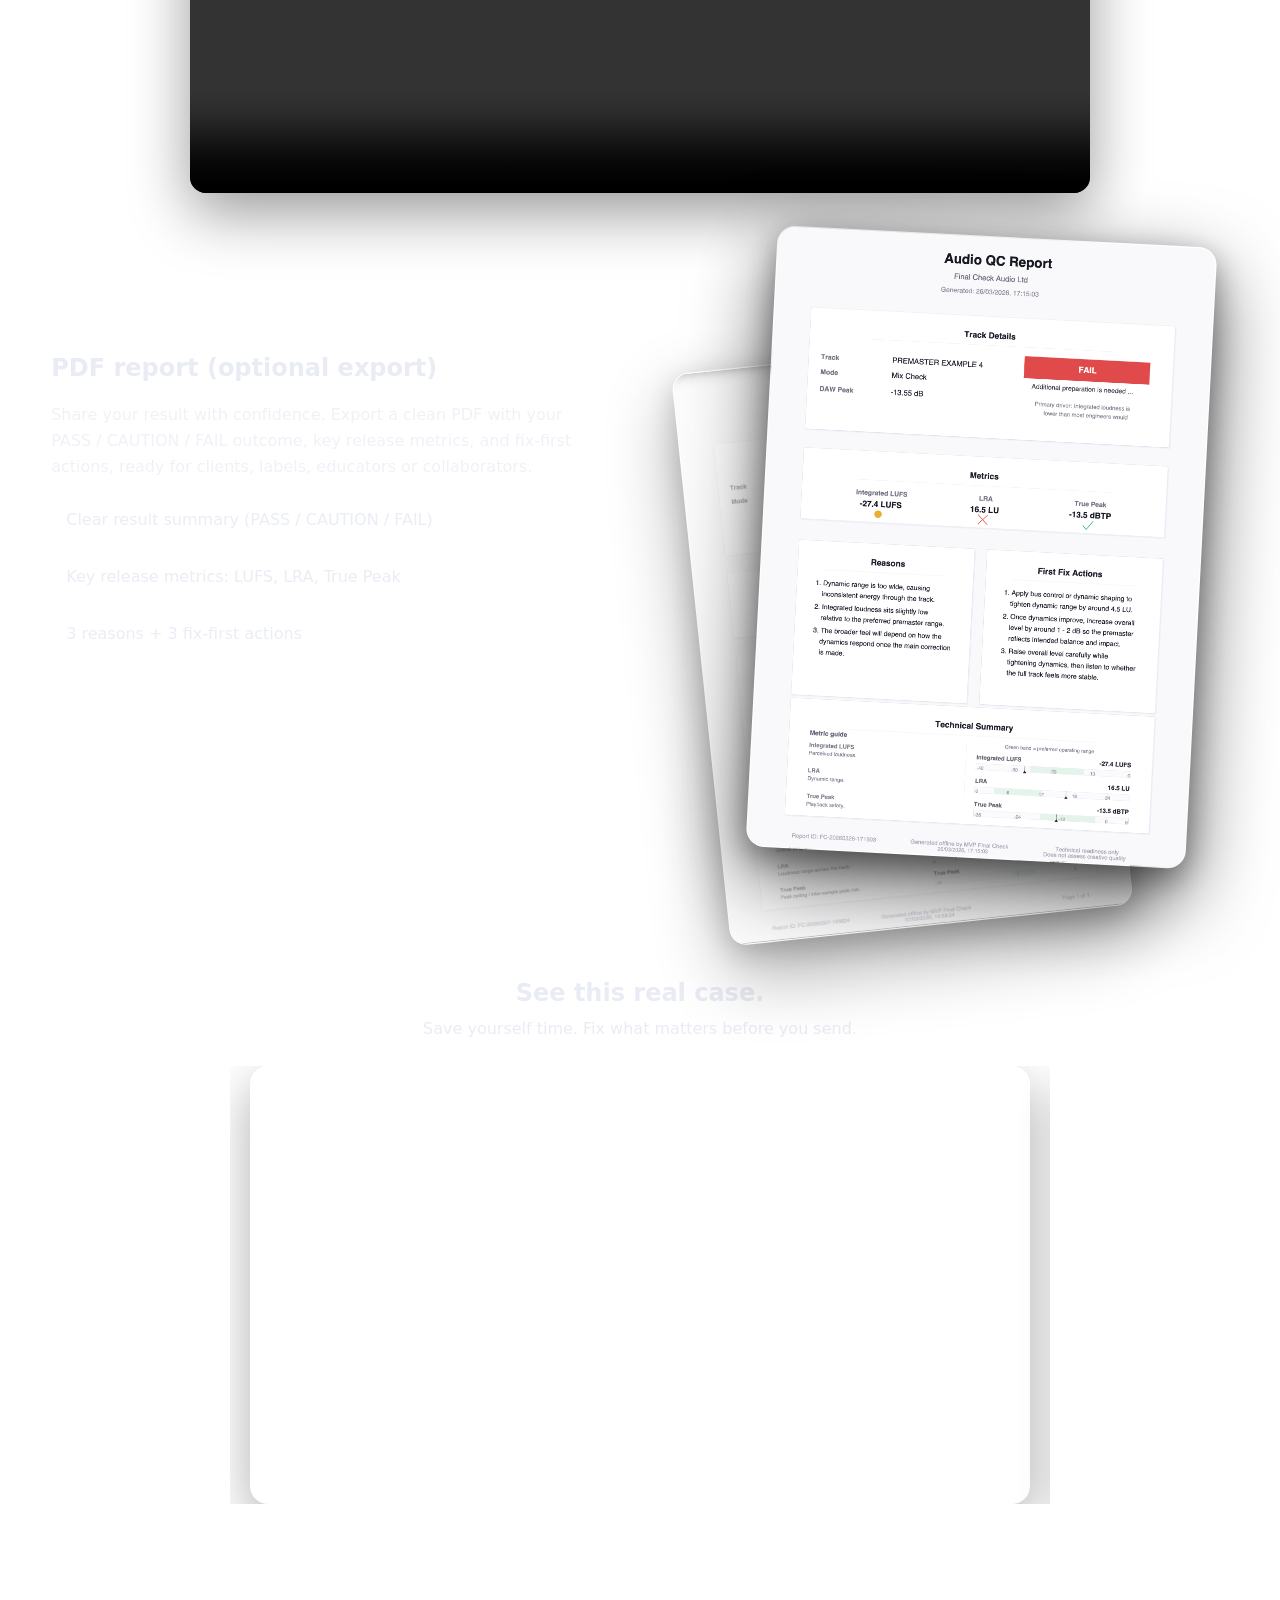
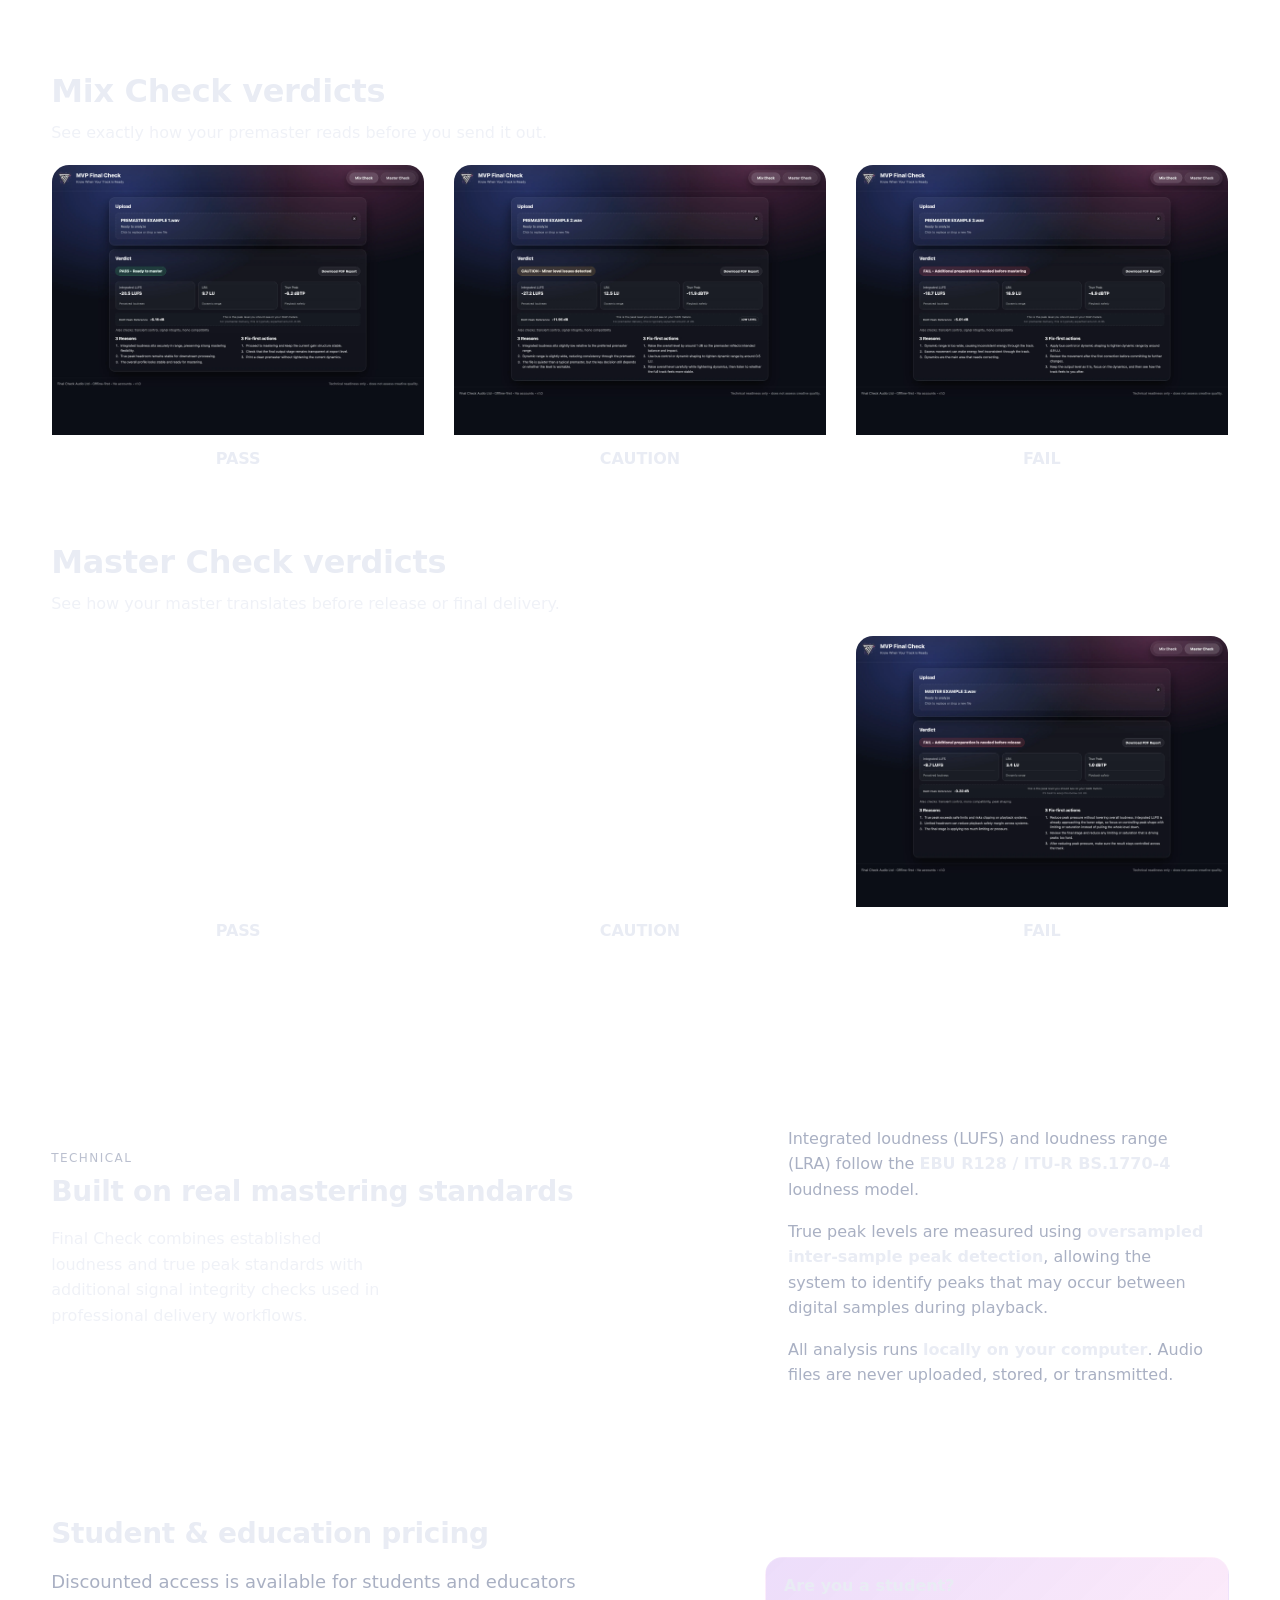
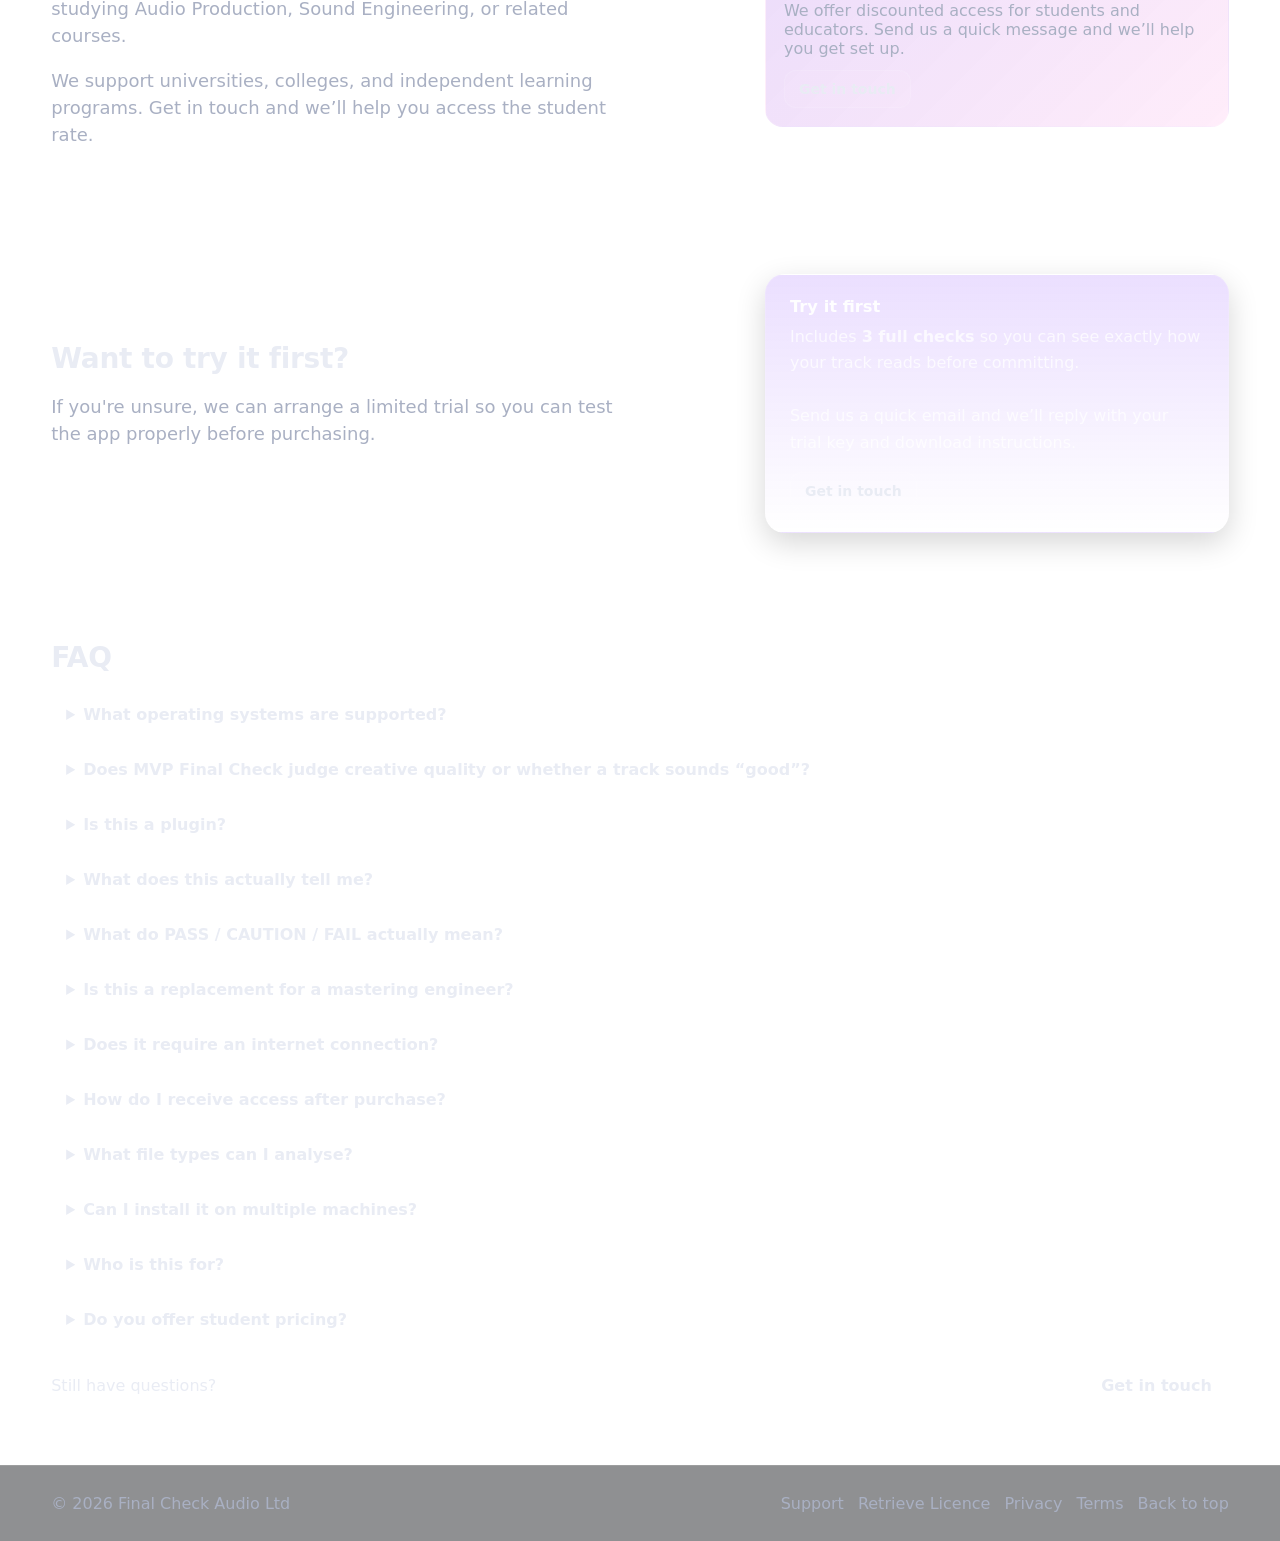
==== commit 3ff240ad: "Update index.html" ====
--- a/index.html
+++ b/index.html
@@ -113,7 +113,8 @@
 <meta property="og:image:width" content="1200">
 <meta property="og:image:height" content="630">
 <meta property="og:type" content="website">
-<meta property="og:url" content="https://finalcheckaudio.com">
+<meta property="og:url" content="https://finalcheckaudio.com/">
+<link rel="canonical" href="https://finalcheckaudio.com/">
 
 <meta name="twitter:card" content="summary_large_image">
 <meta name="twitter:image" content="https://finalcheckaudio.com/assets/social-preview.jpg">
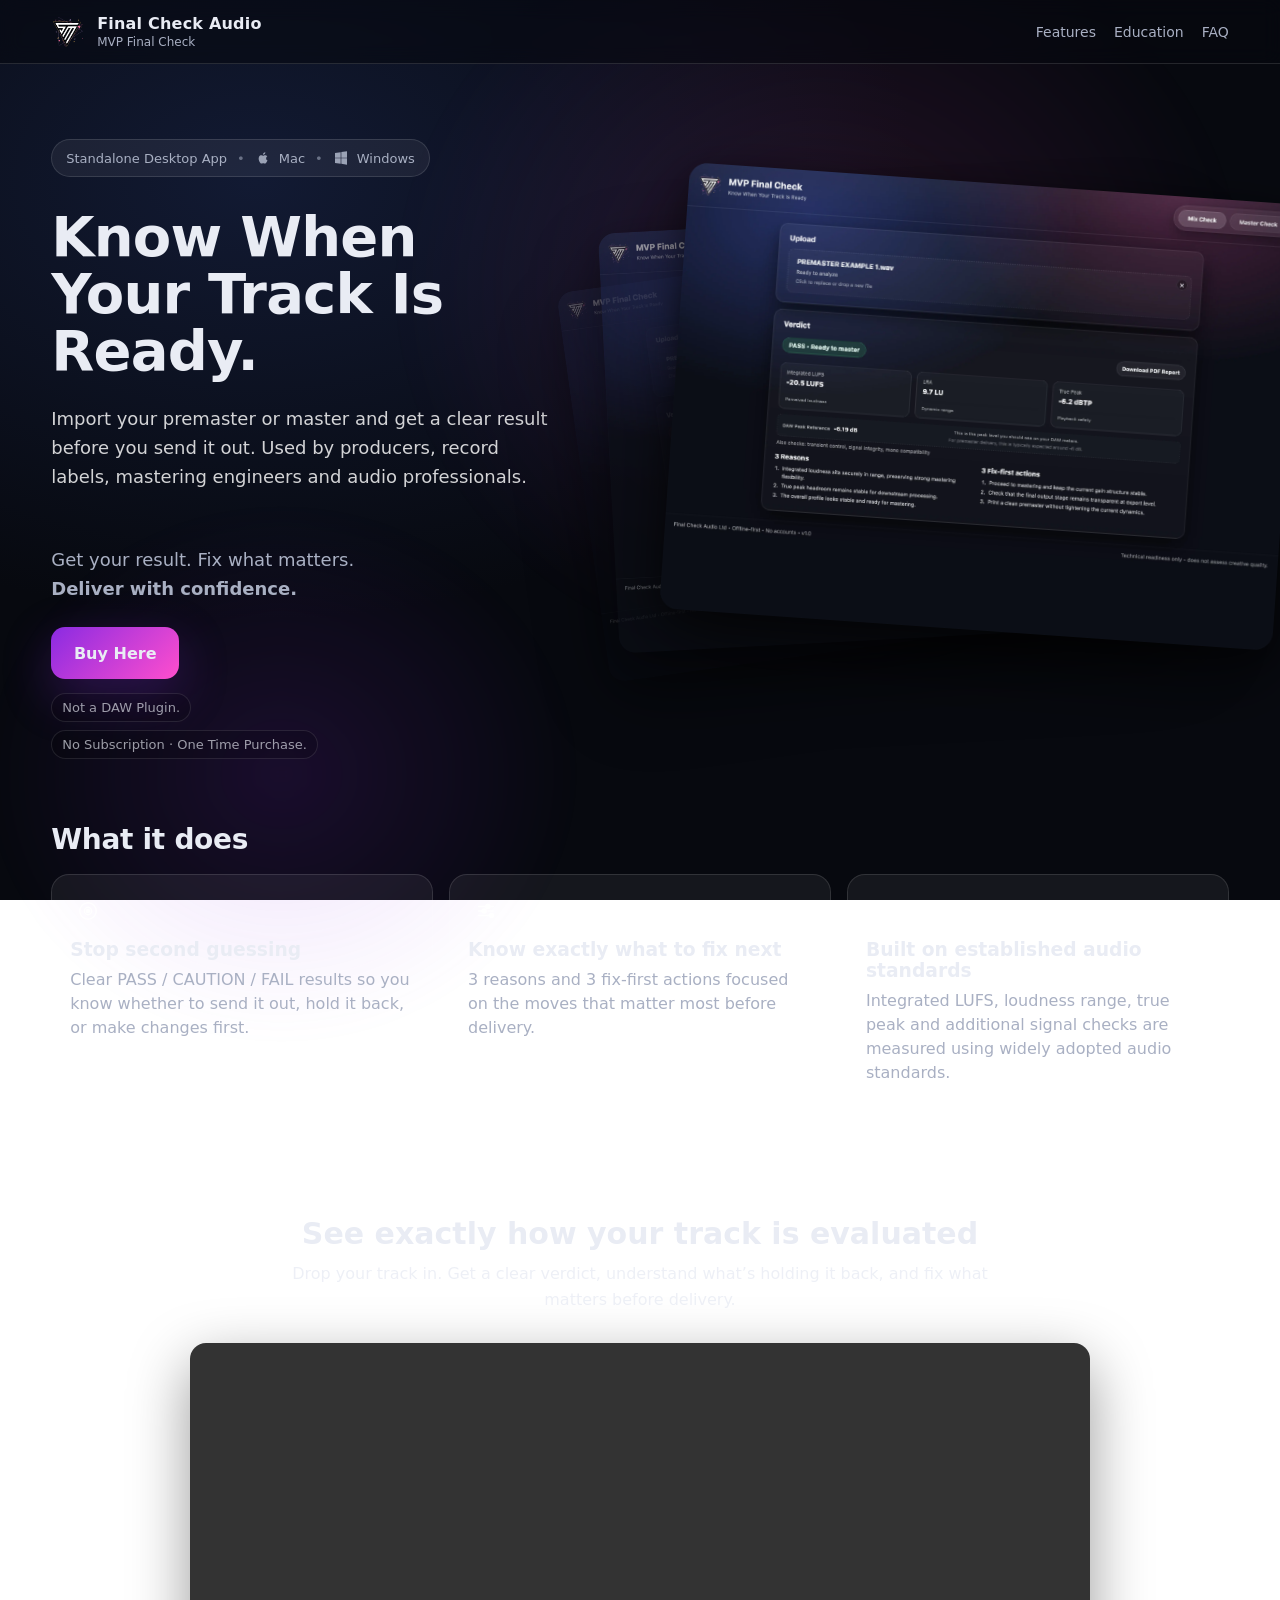
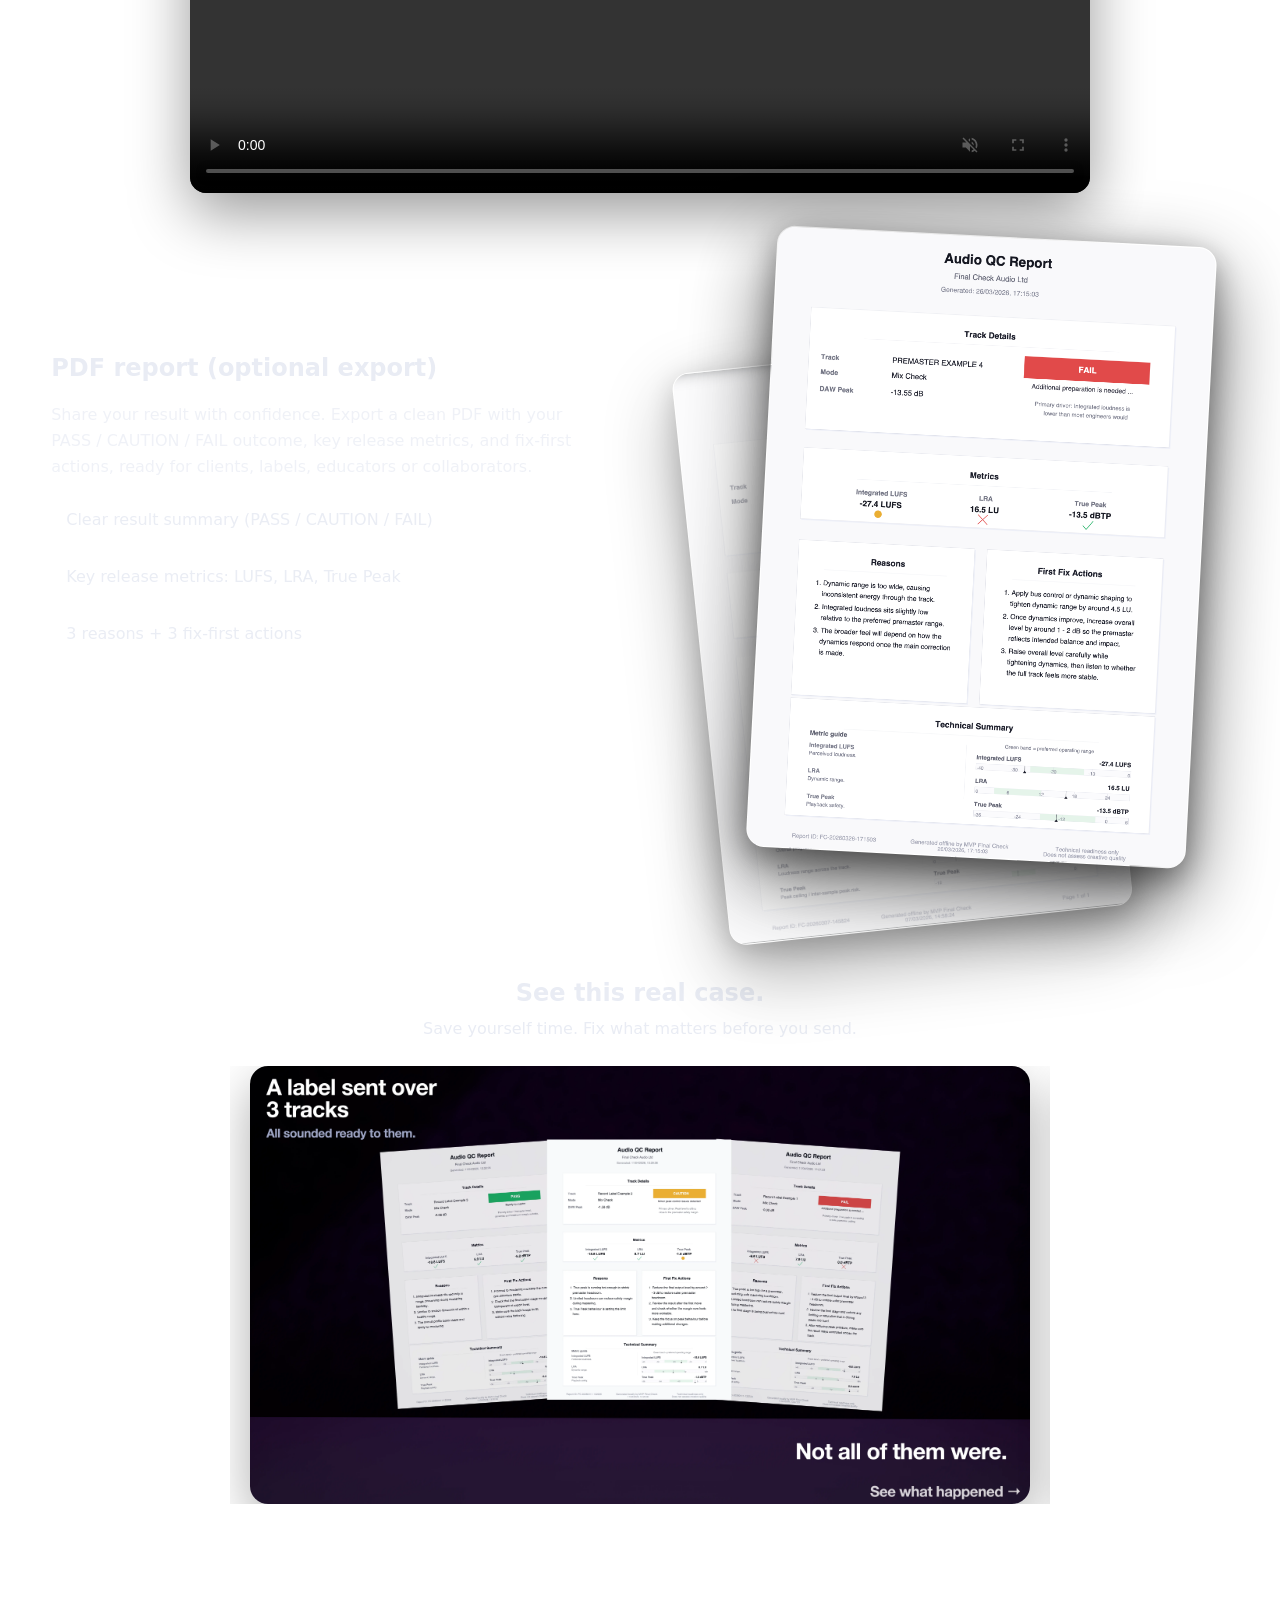
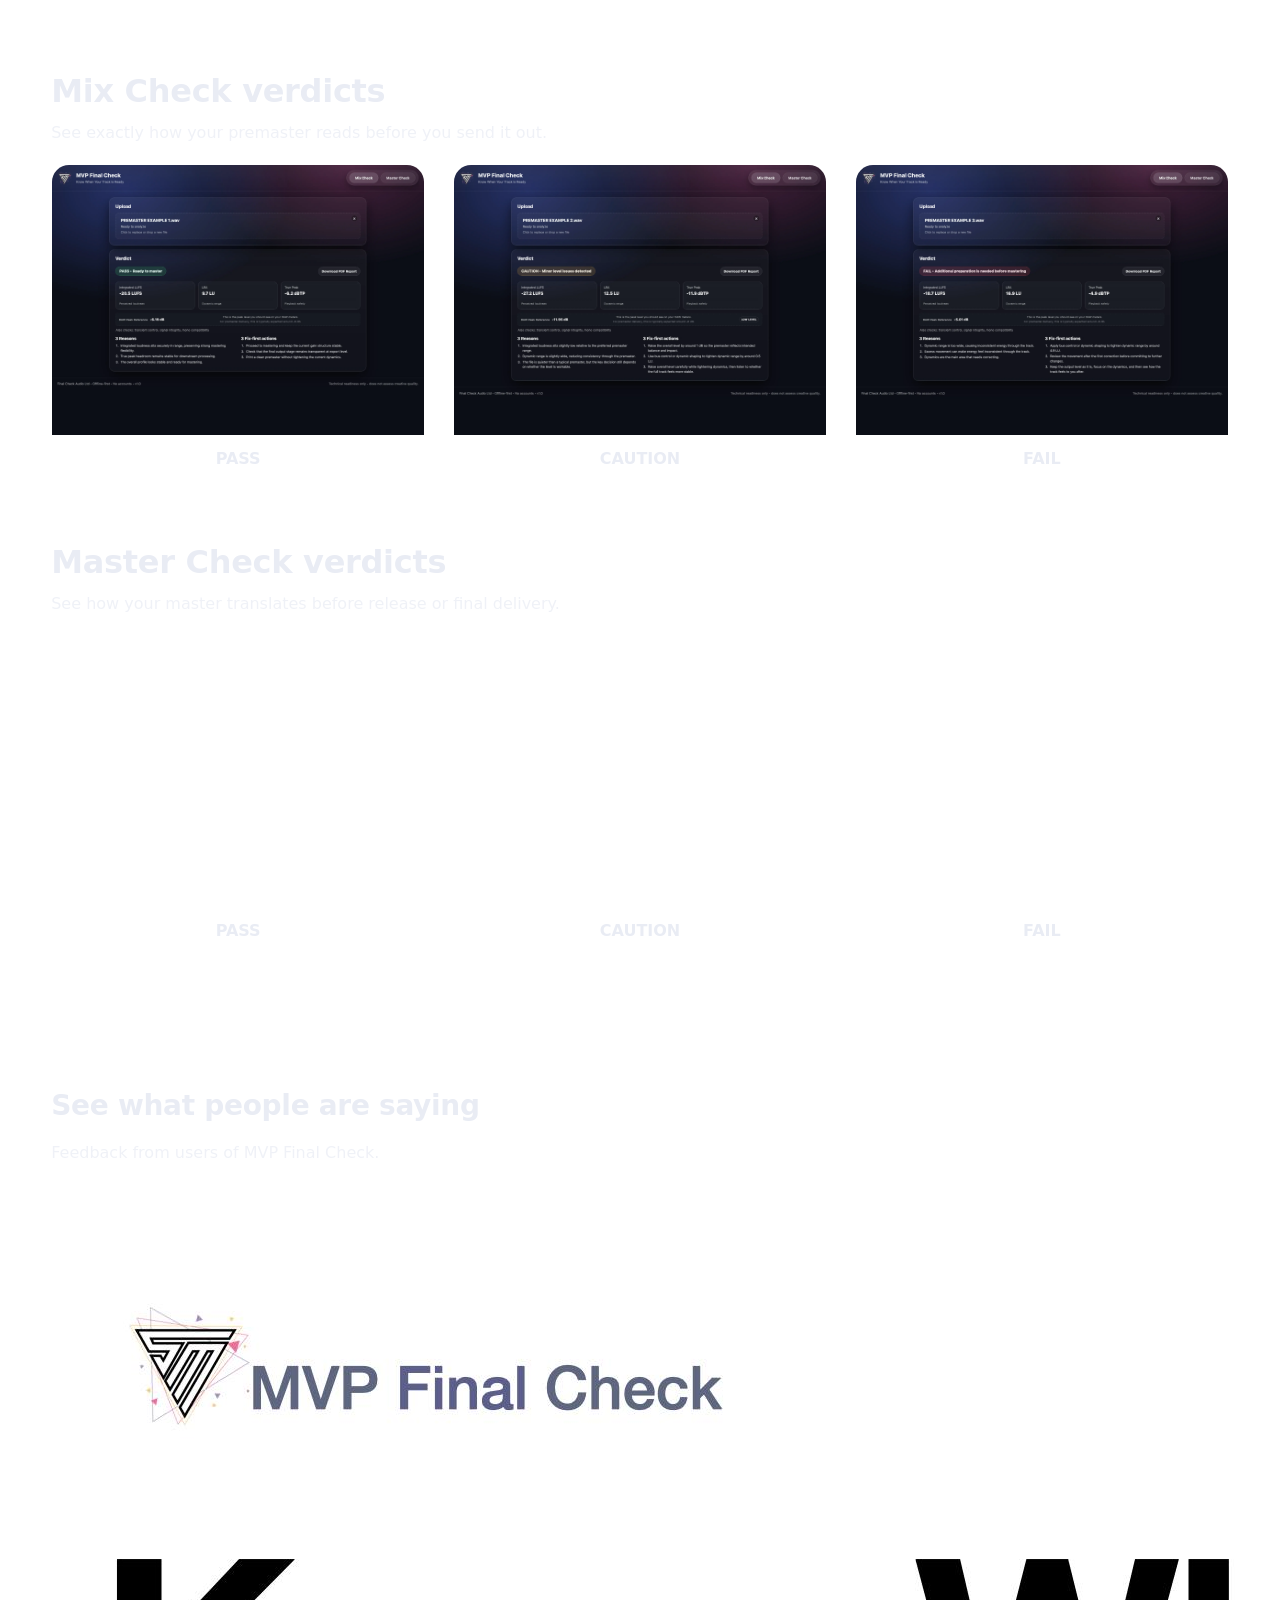
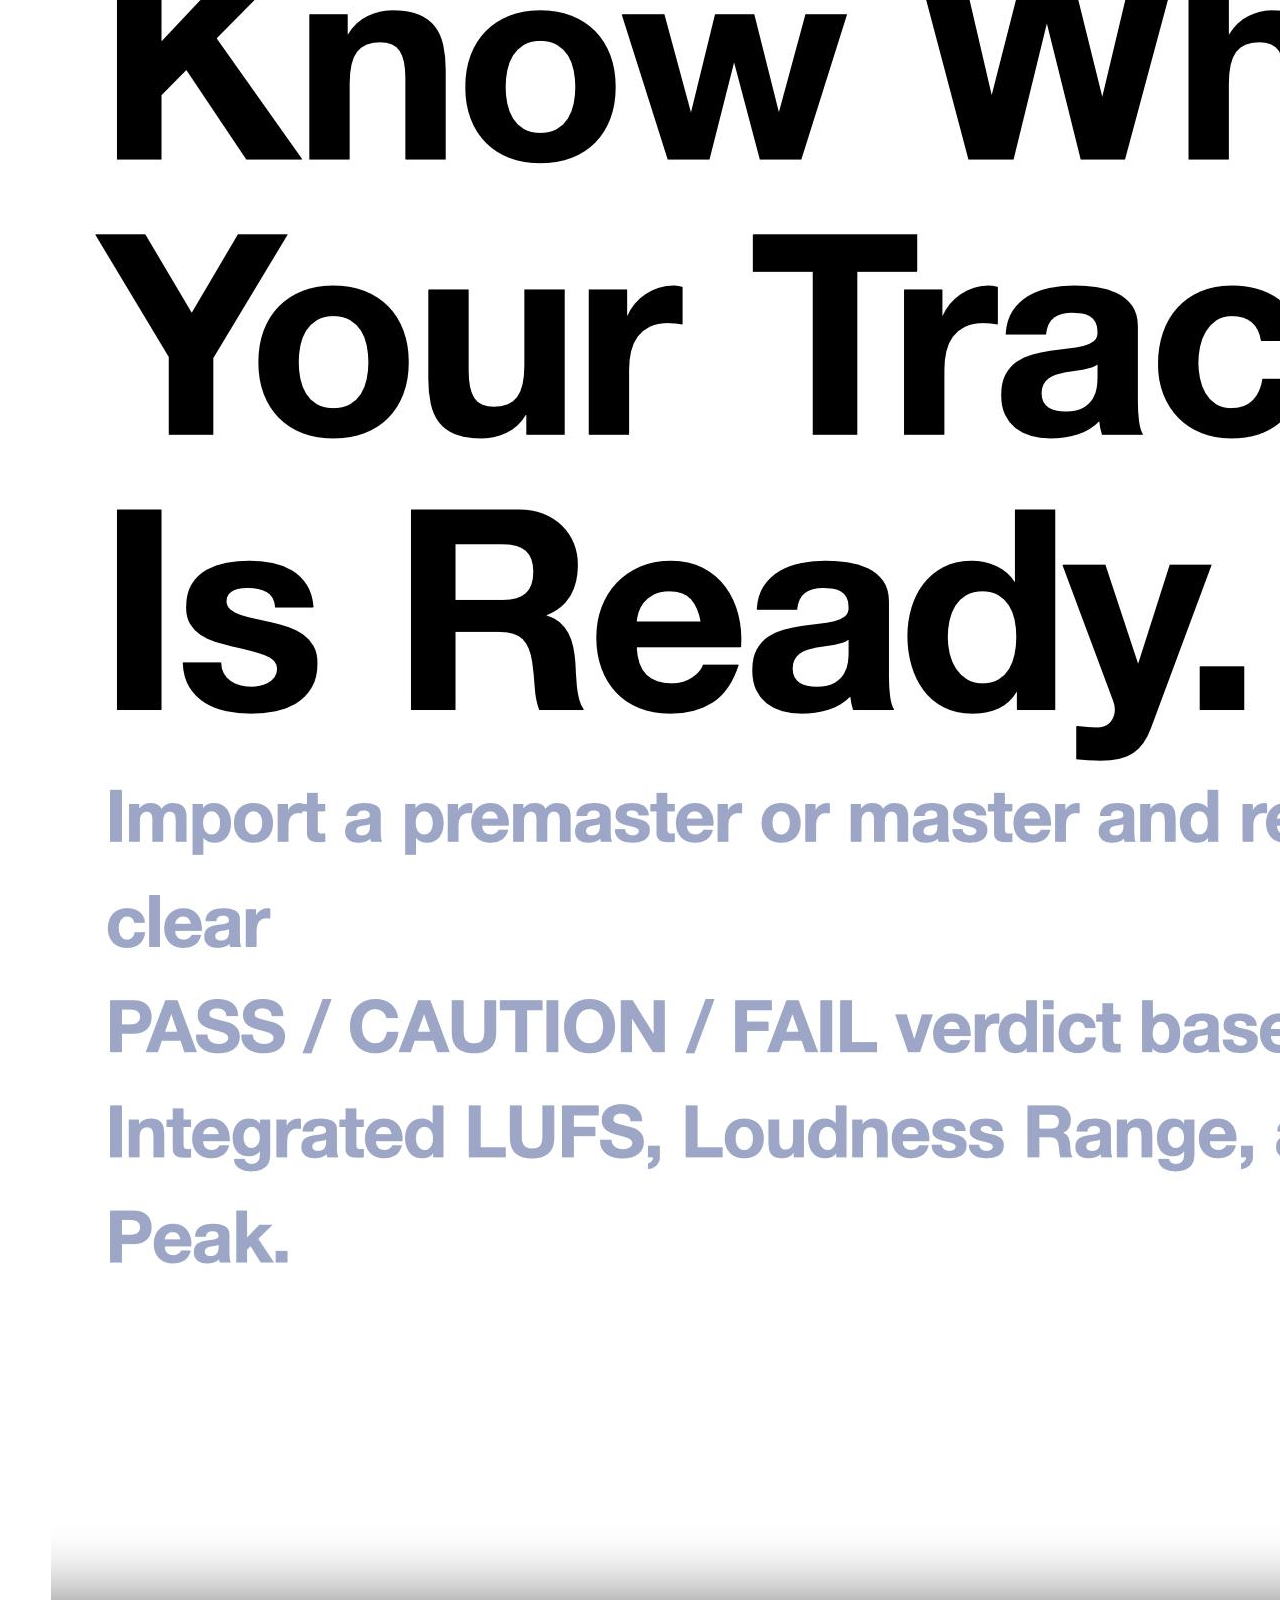
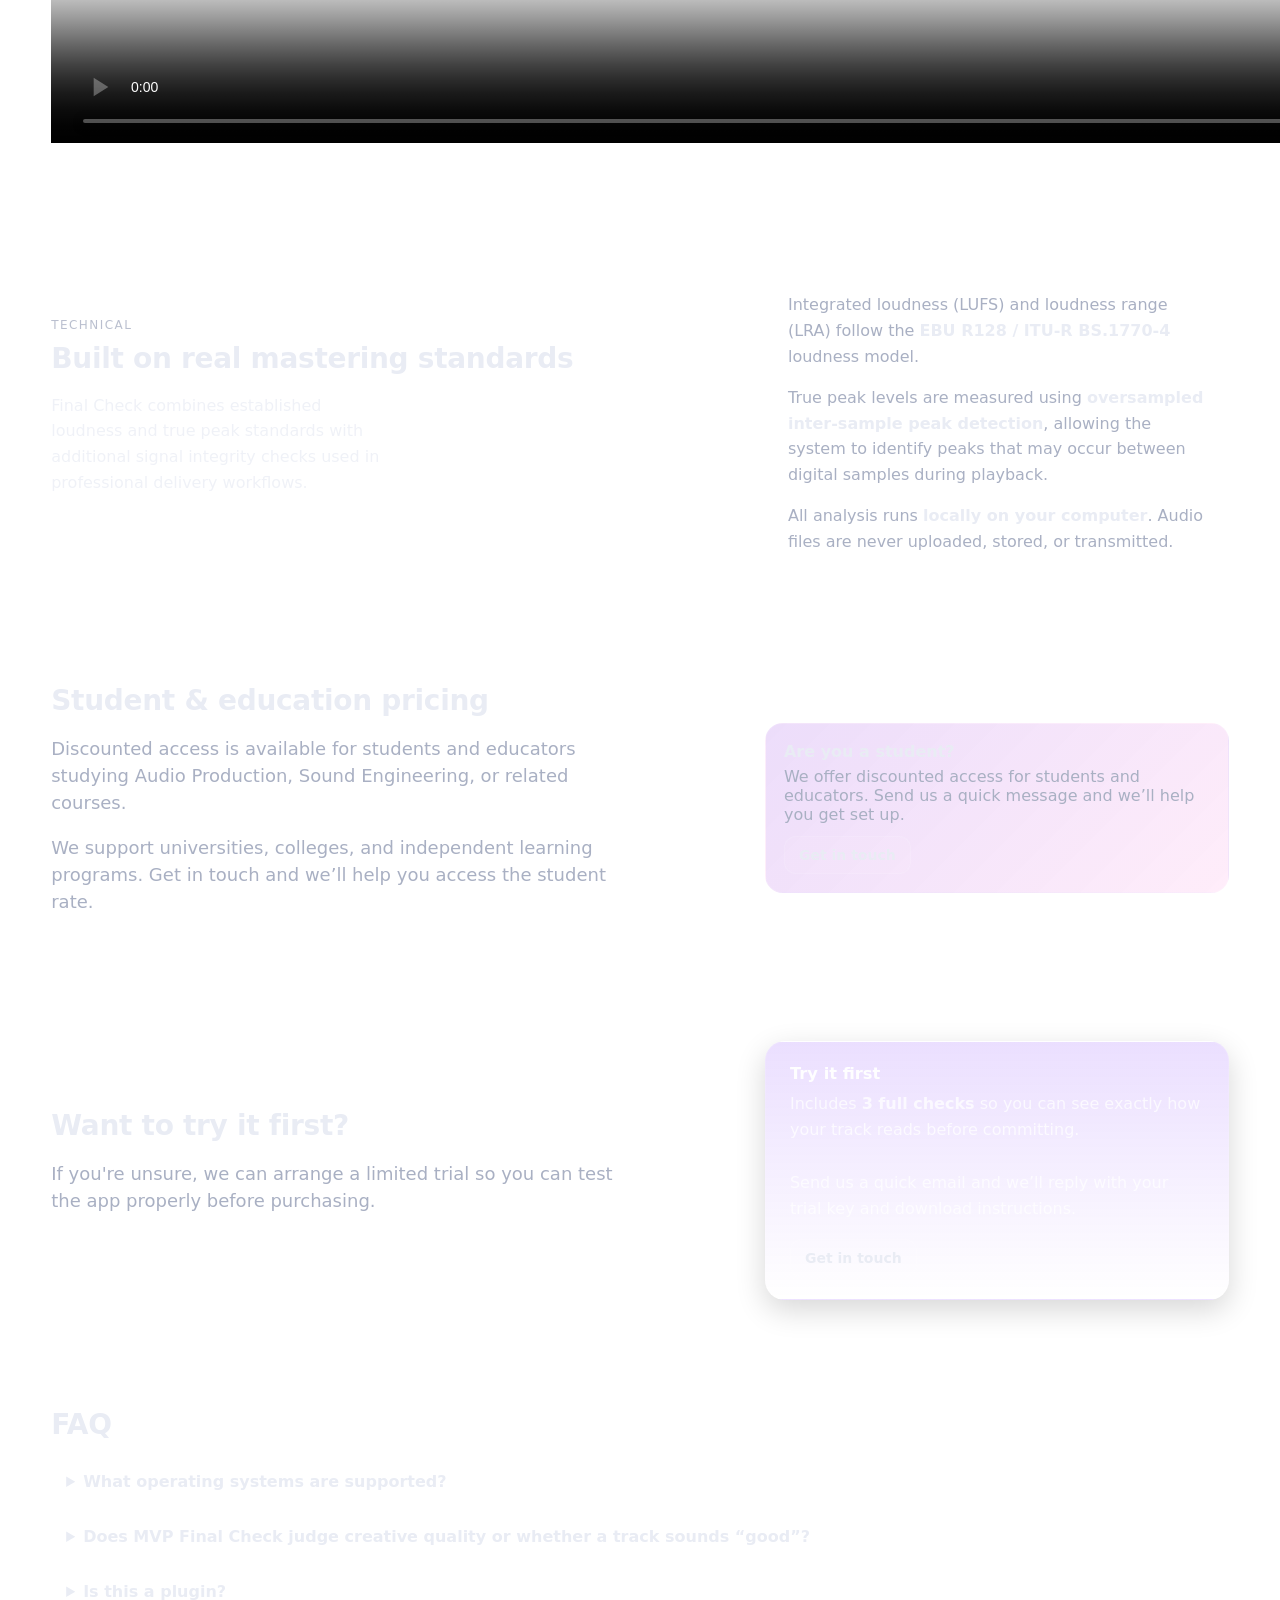
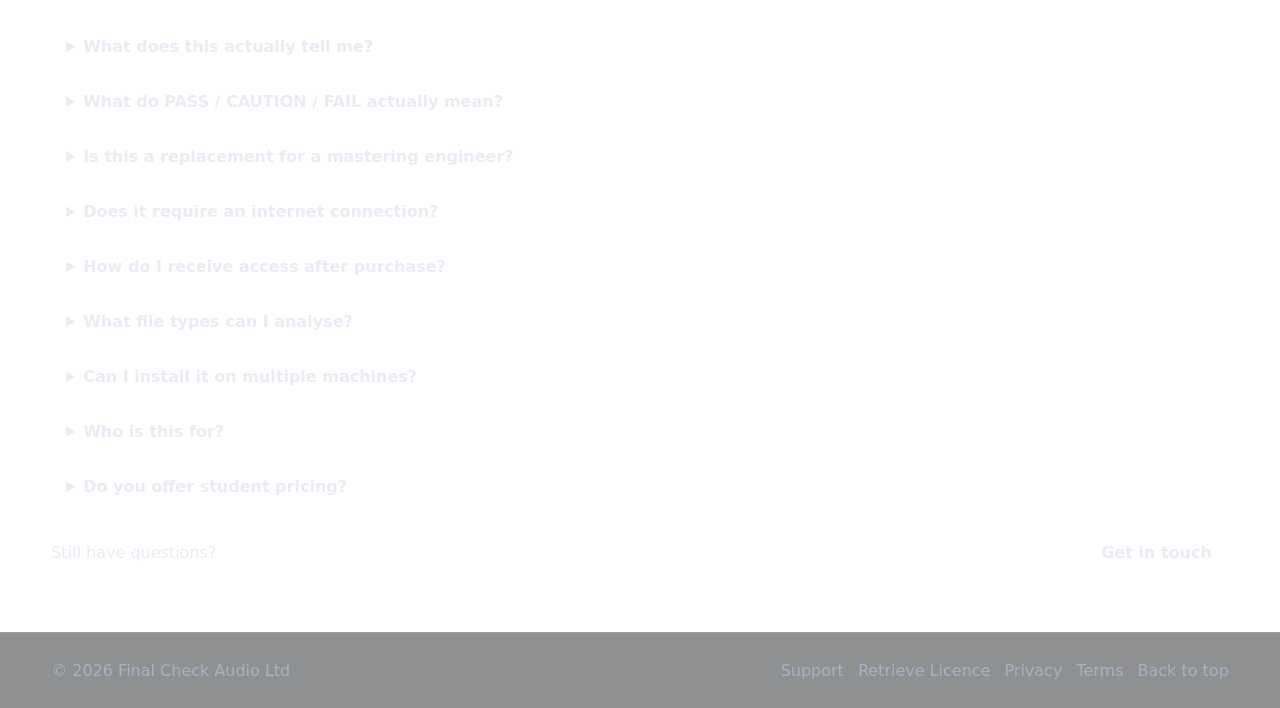
==== commit 47cfc686: "Update index.html" ====
--- a/index.html
+++ b/index.html
@@ -409,6 +409,30 @@
     <span>FAIL</span>
   </div>
 </div>
+  </section>
+
+  <!-- TESTIMONIALS -->
+  <section class="container section testimonials-section">
+    <div class="testimonials-inner">
+      <div class="testimonials-copy">
+        <h2>See what people are saying</h2>
+        <p class="section-sub">
+          Feedback from users of MVP Final Check.
+        </p>
+      </div>
+
+      <div class="testimonial-video-card">
+        <video
+          class="testimonial-video"
+          controls
+          playsinline
+          preload="metadata"
+          poster="/assets/social-preview.jpg"
+        >
+          <source src="https://pub-c1a49597857942a3b967d0bba4dc6bca.r2.dev/website%20tesimonials.mov" type="video/mp4">
+        </video>
+      </div>
+    </div>
   </section>
 
   <!-- MEASUREMENT STANDARDS -->
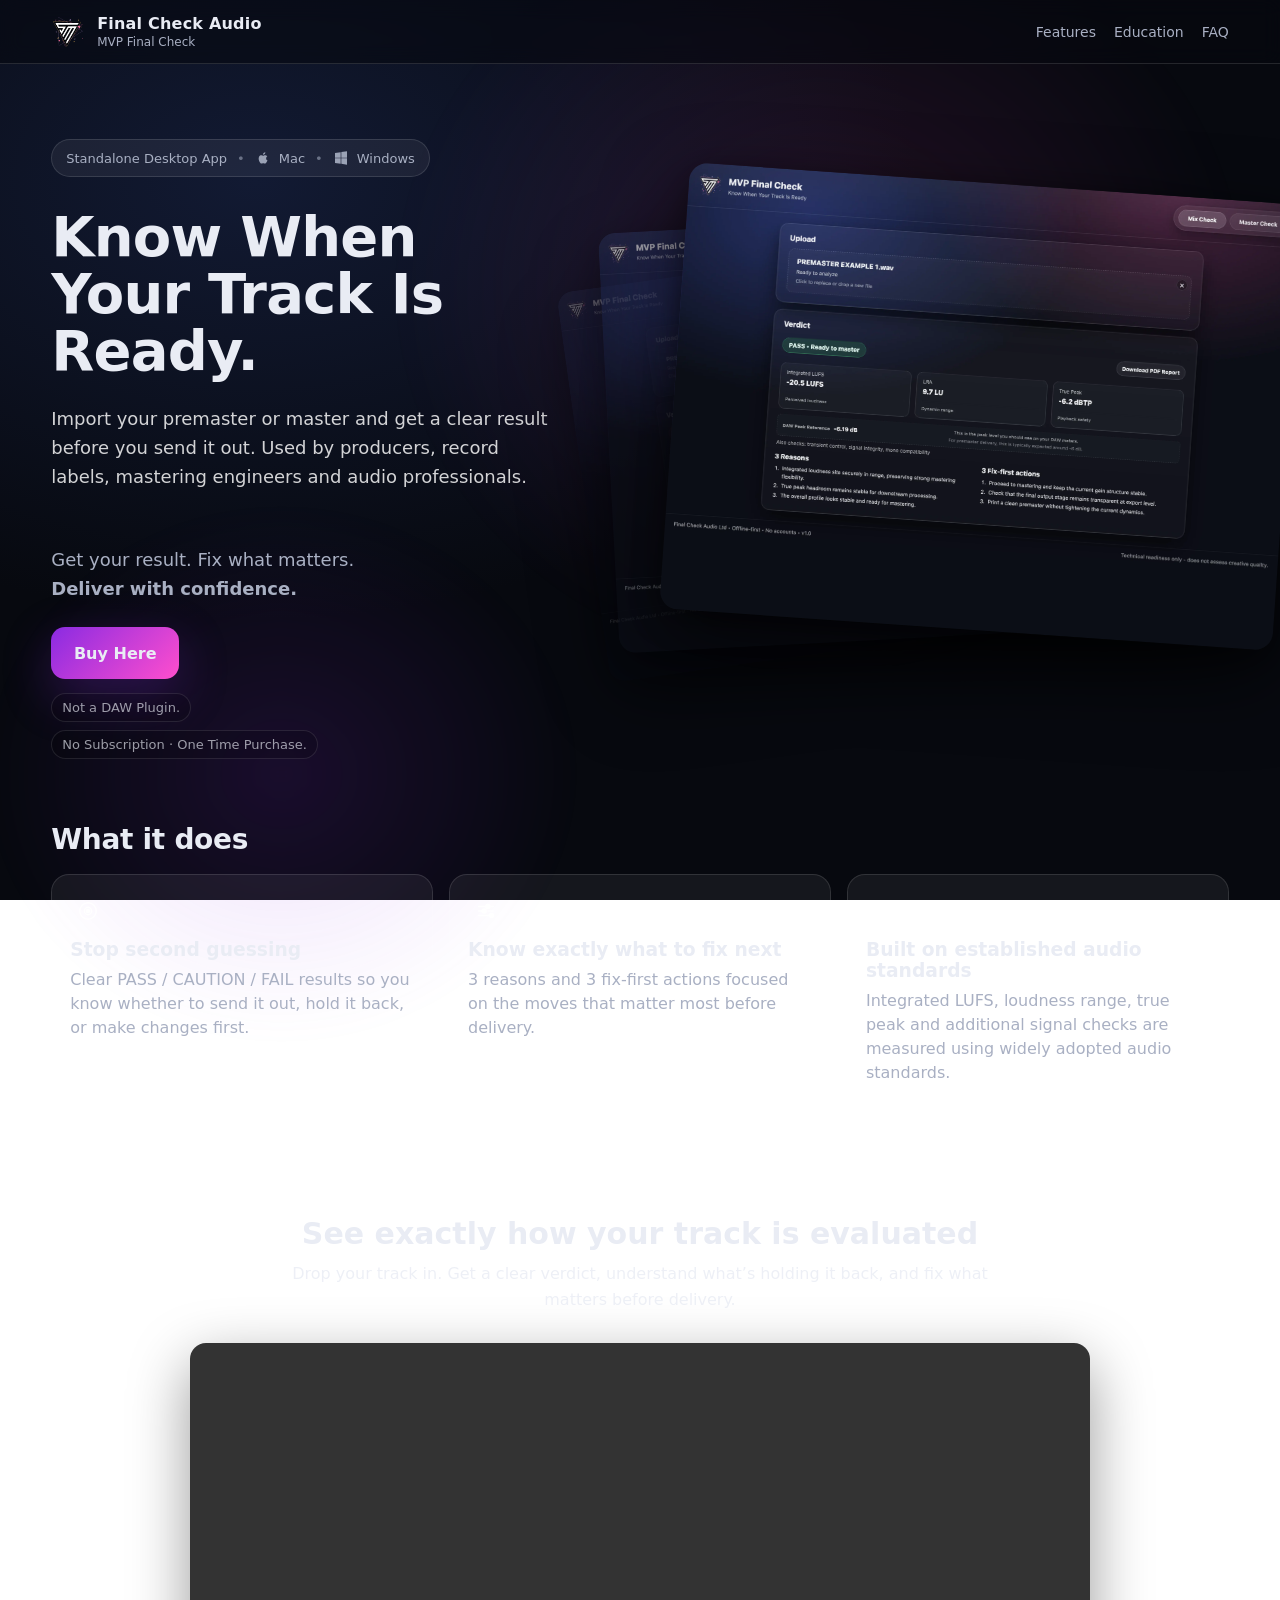
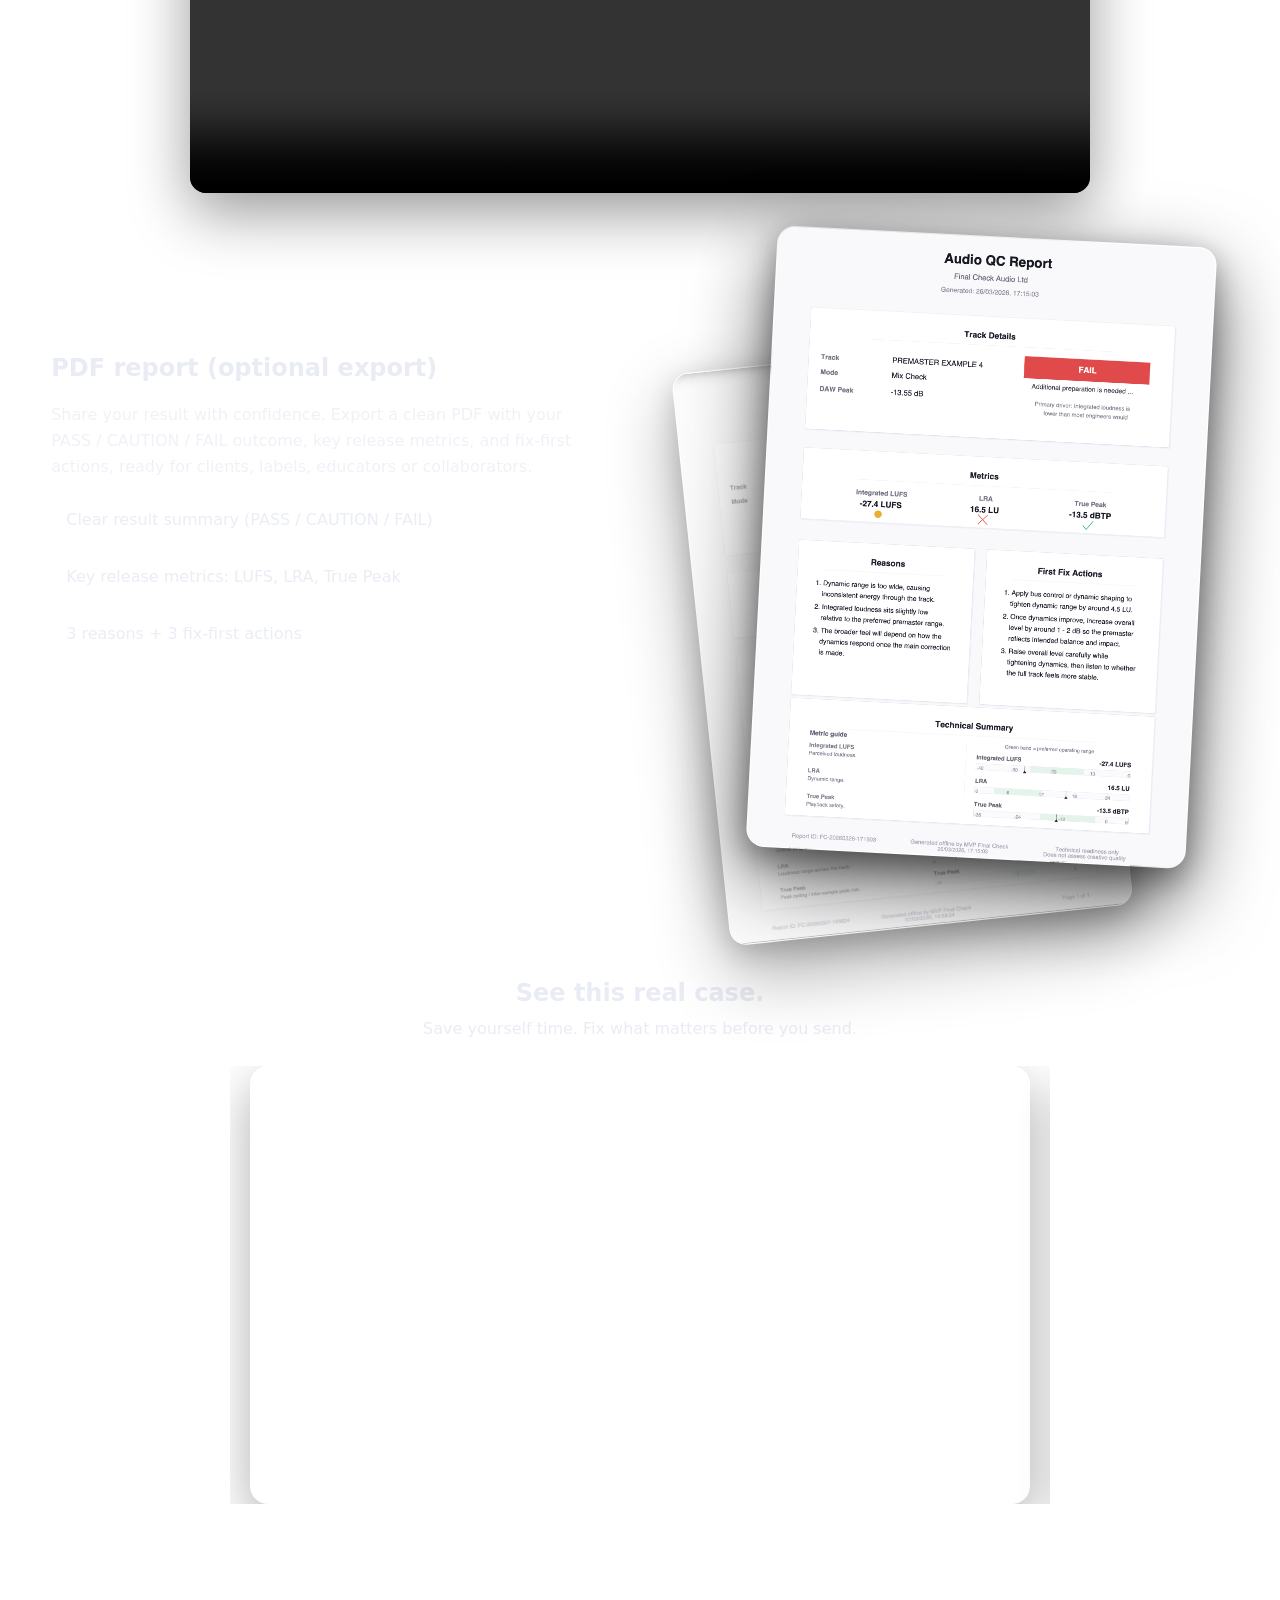
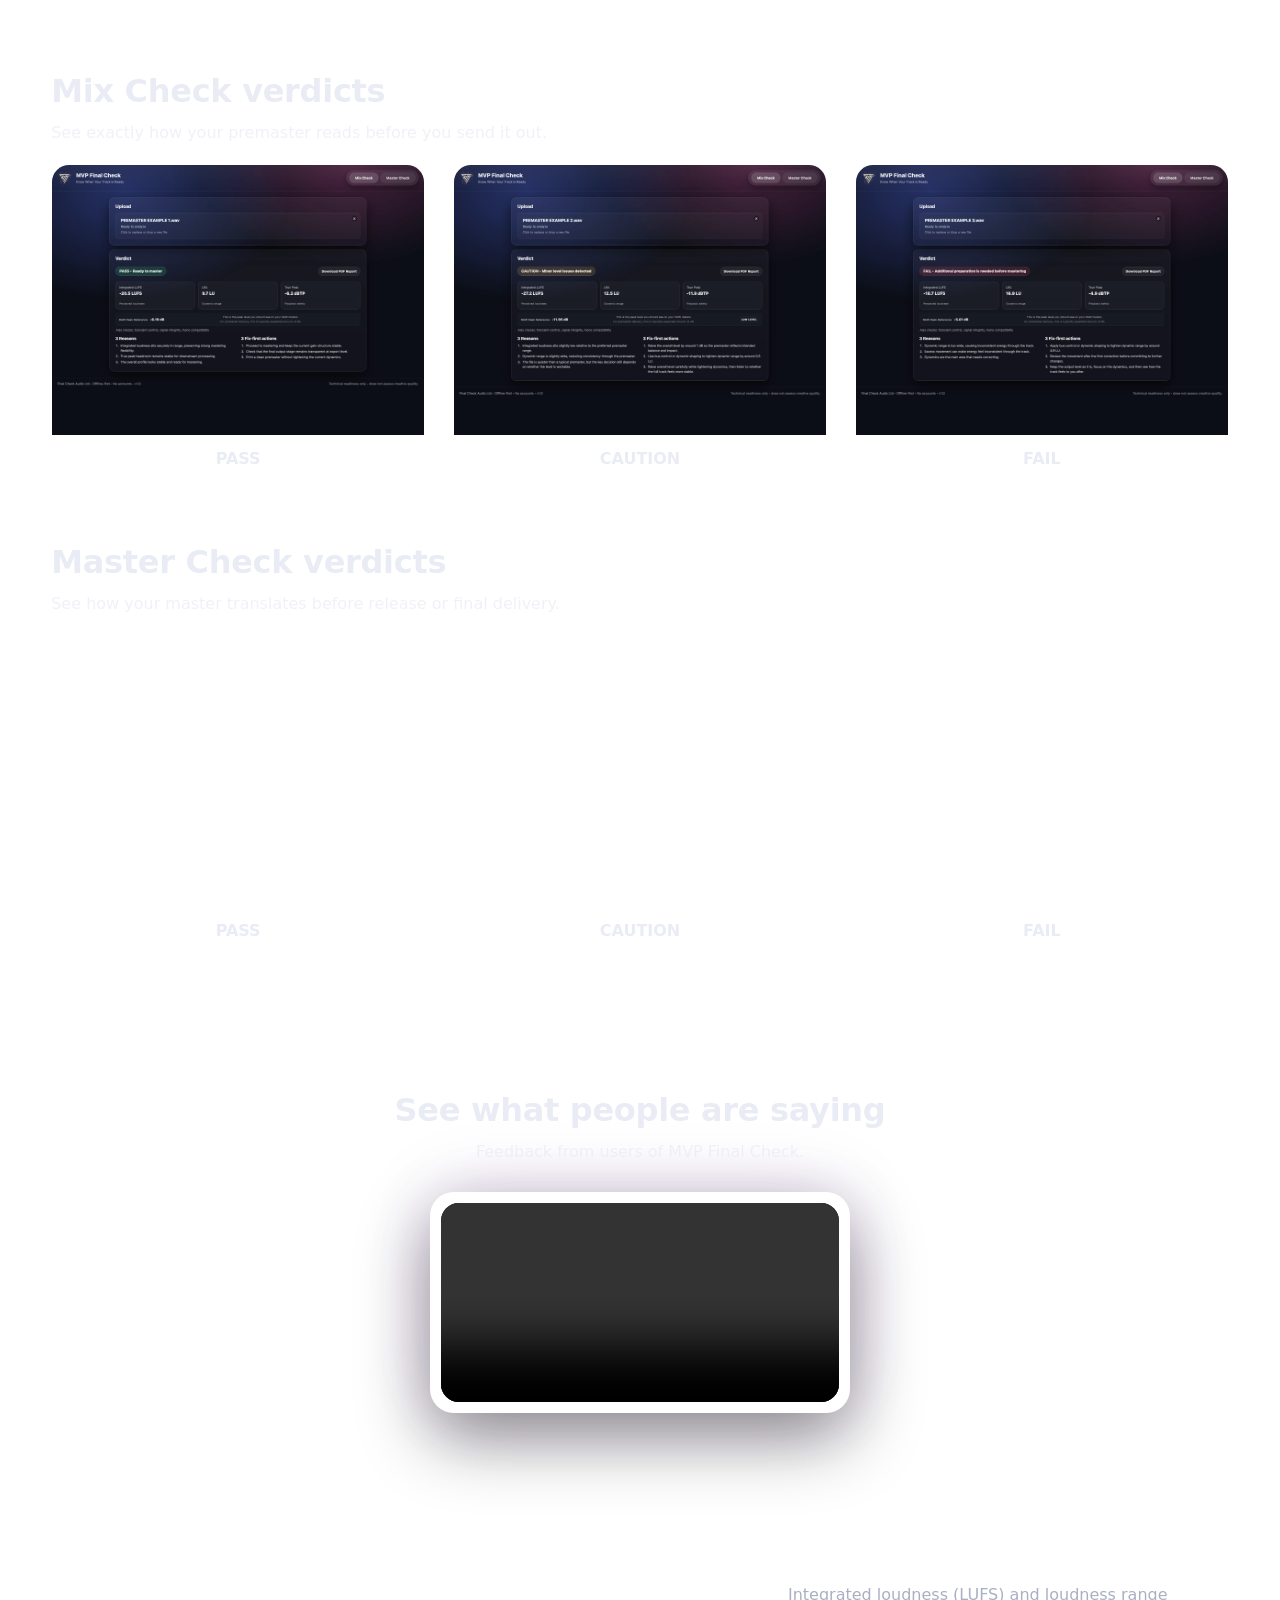
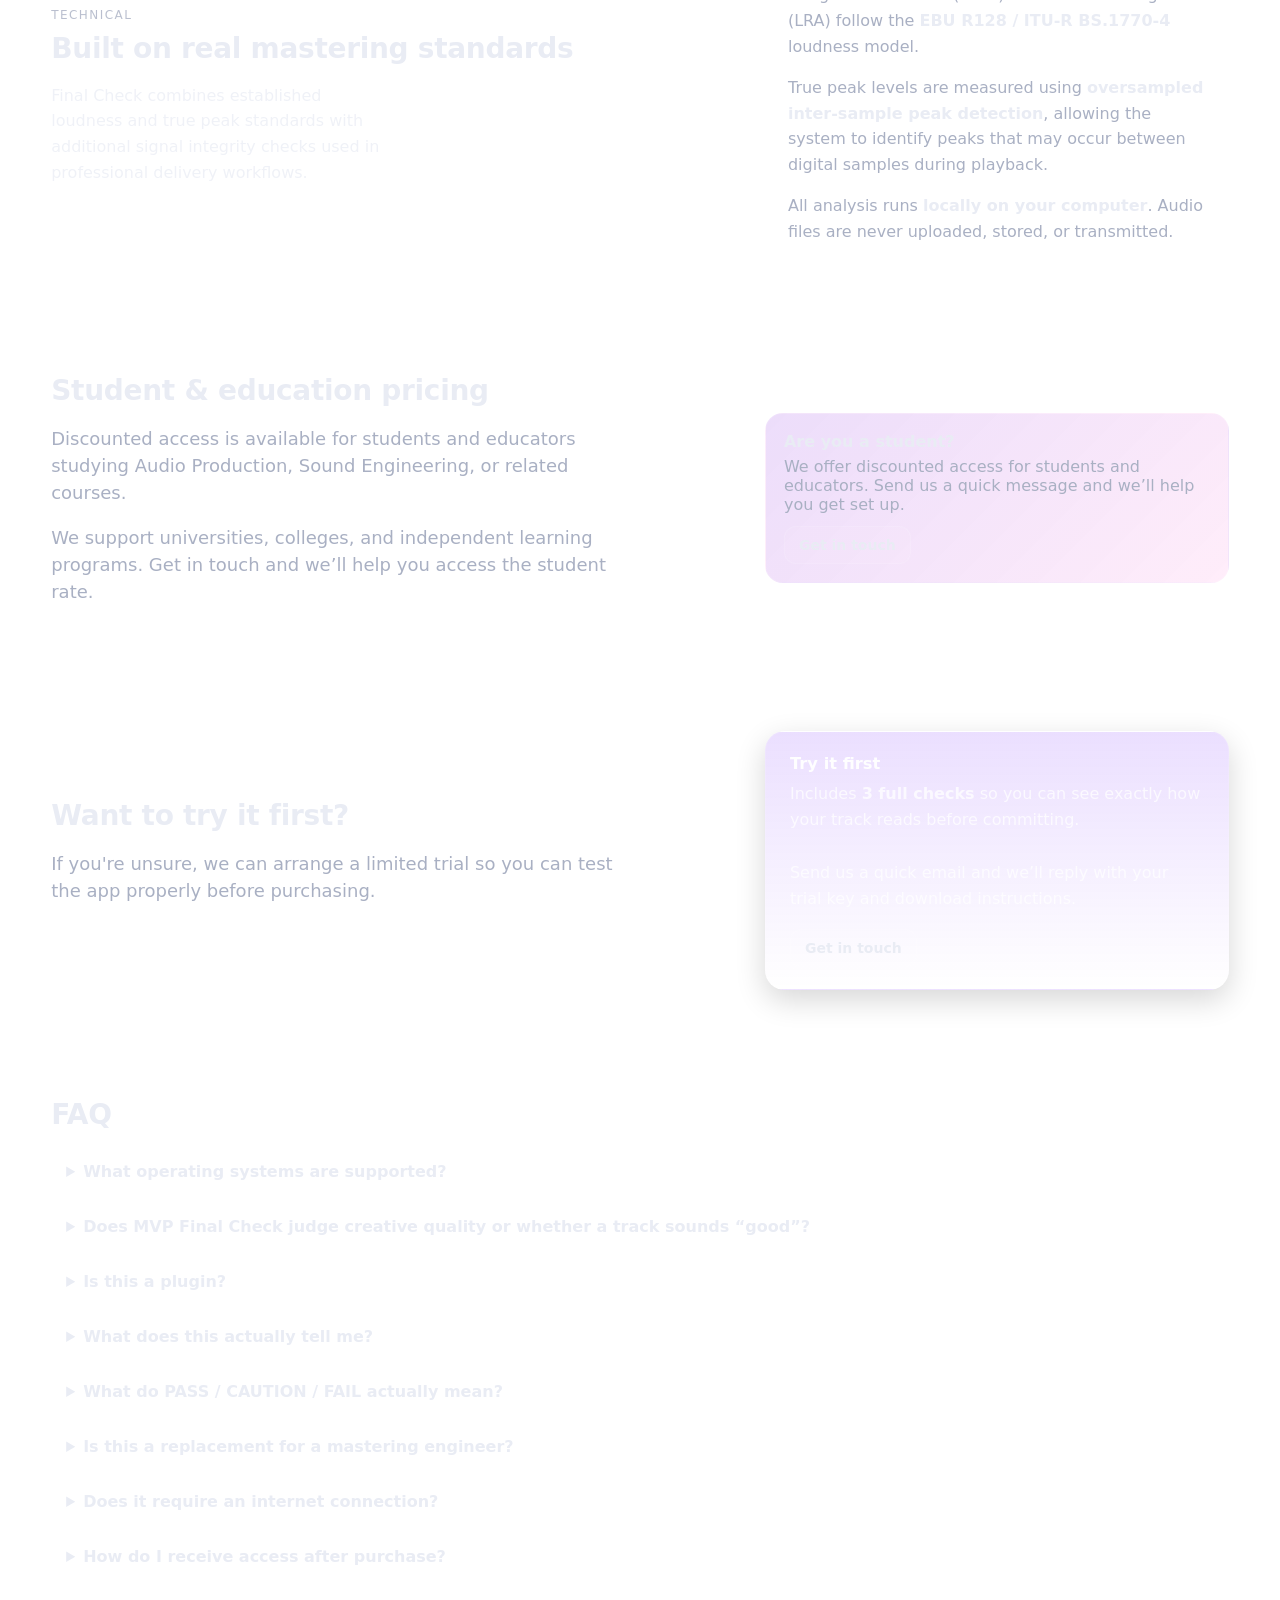
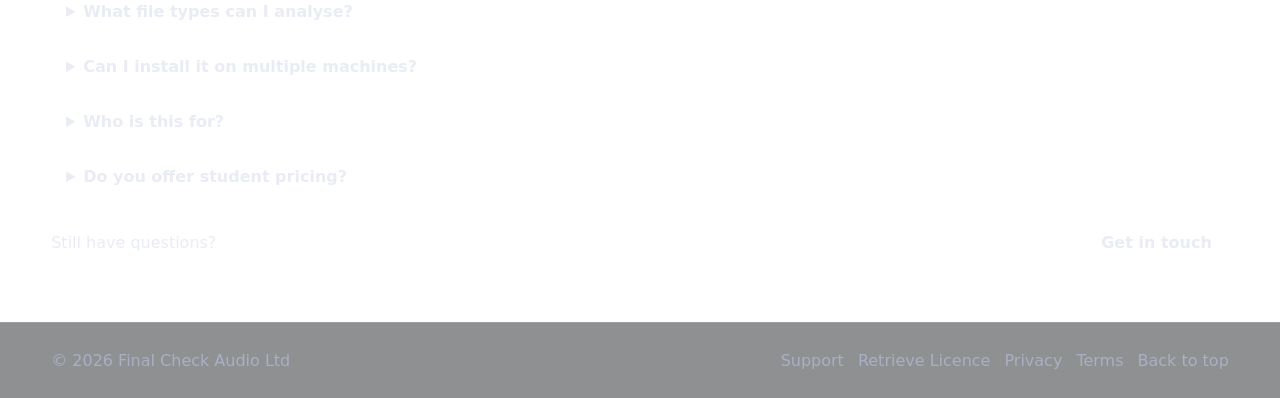
==== commit f8641ff2: "Update index.html" ====
--- a/index.html
+++ b/index.html
@@ -427,7 +427,6 @@
           controls
           playsinline
           preload="metadata"
-          poster="/assets/social-preview.jpg"
         >
           <source src="https://pub-c1a49597857942a3b967d0bba4dc6bca.r2.dev/website%20tesimonials.mov" type="video/mp4">
         </video>
--- a/styles.css
+++ b/styles.css
@@ -564,6 +564,49 @@
 }
 .shot-card img{width:100%;display:block}
 .shot-card span{display:block;padding:14px;font-weight:600}
+
+
+.testimonials-section {
+  padding: 56px 0 78px;
+}
+
+.testimonials-inner {
+  max-width: 900px;
+  margin: 0 auto;
+  text-align: center;
+}
+
+.testimonials-copy h2 {
+  margin: 0 0 10px;
+  font-size: 32px;
+  letter-spacing: -0.3px;
+}
+
+.testimonials-copy .section-sub {
+  margin: 0 auto 28px;
+  max-width: 620px;
+}
+
+.testimonial-video-card {
+  width: min(420px, 92vw);
+  margin: 0 auto;
+  padding: 10px;
+  border-radius: 24px;
+  border: 1px solid rgba(255,255,255,0.12);
+  background:
+    linear-gradient(180deg, rgba(255,255,255,0.08), rgba(255,255,255,0.025));
+  box-shadow:
+    0 24px 70px rgba(0,0,0,0.46),
+    0 0 80px rgba(138,43,226,0.12);
+}
+
+.testimonial-video {
+  display: block;
+  width: 100%;
+  height: auto;
+  border-radius: 18px;
+  background: #000;
+}
 
 /* ================= MEASUREMENT STANDARDS ================= */
 
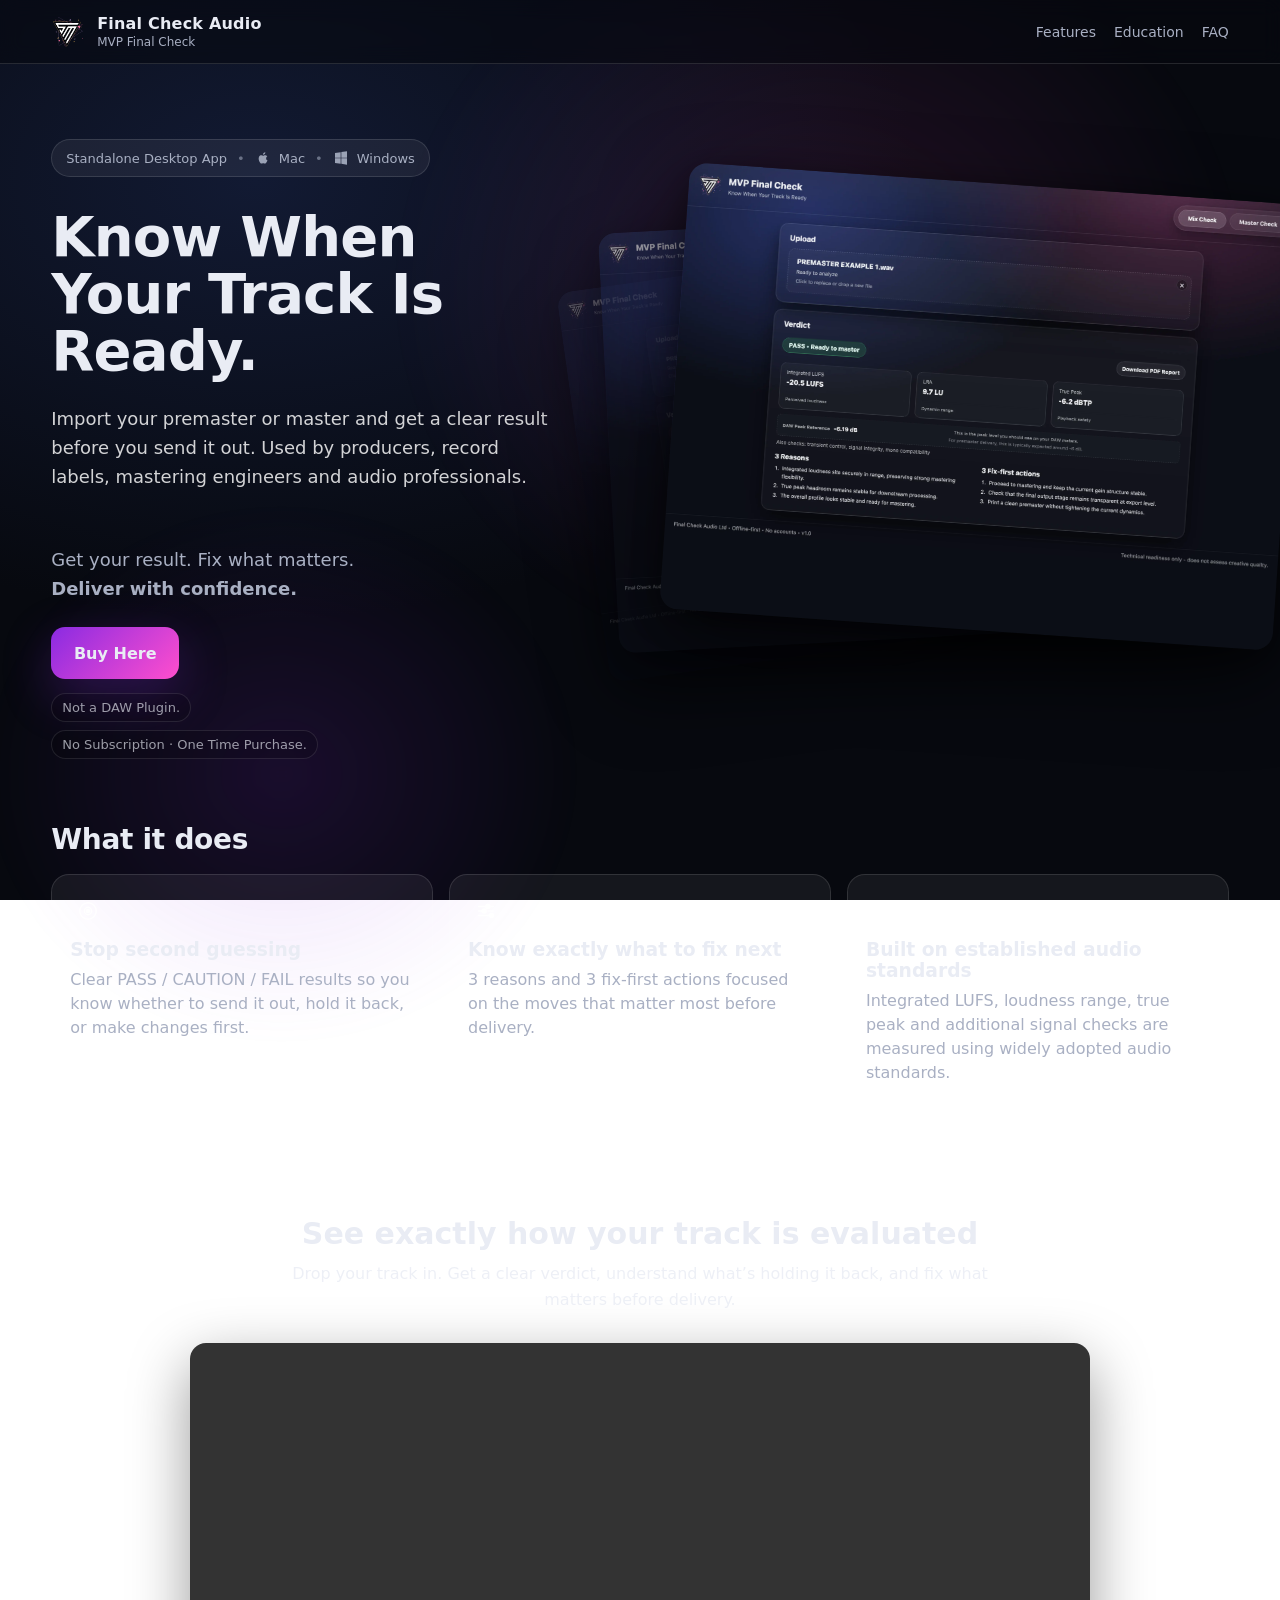
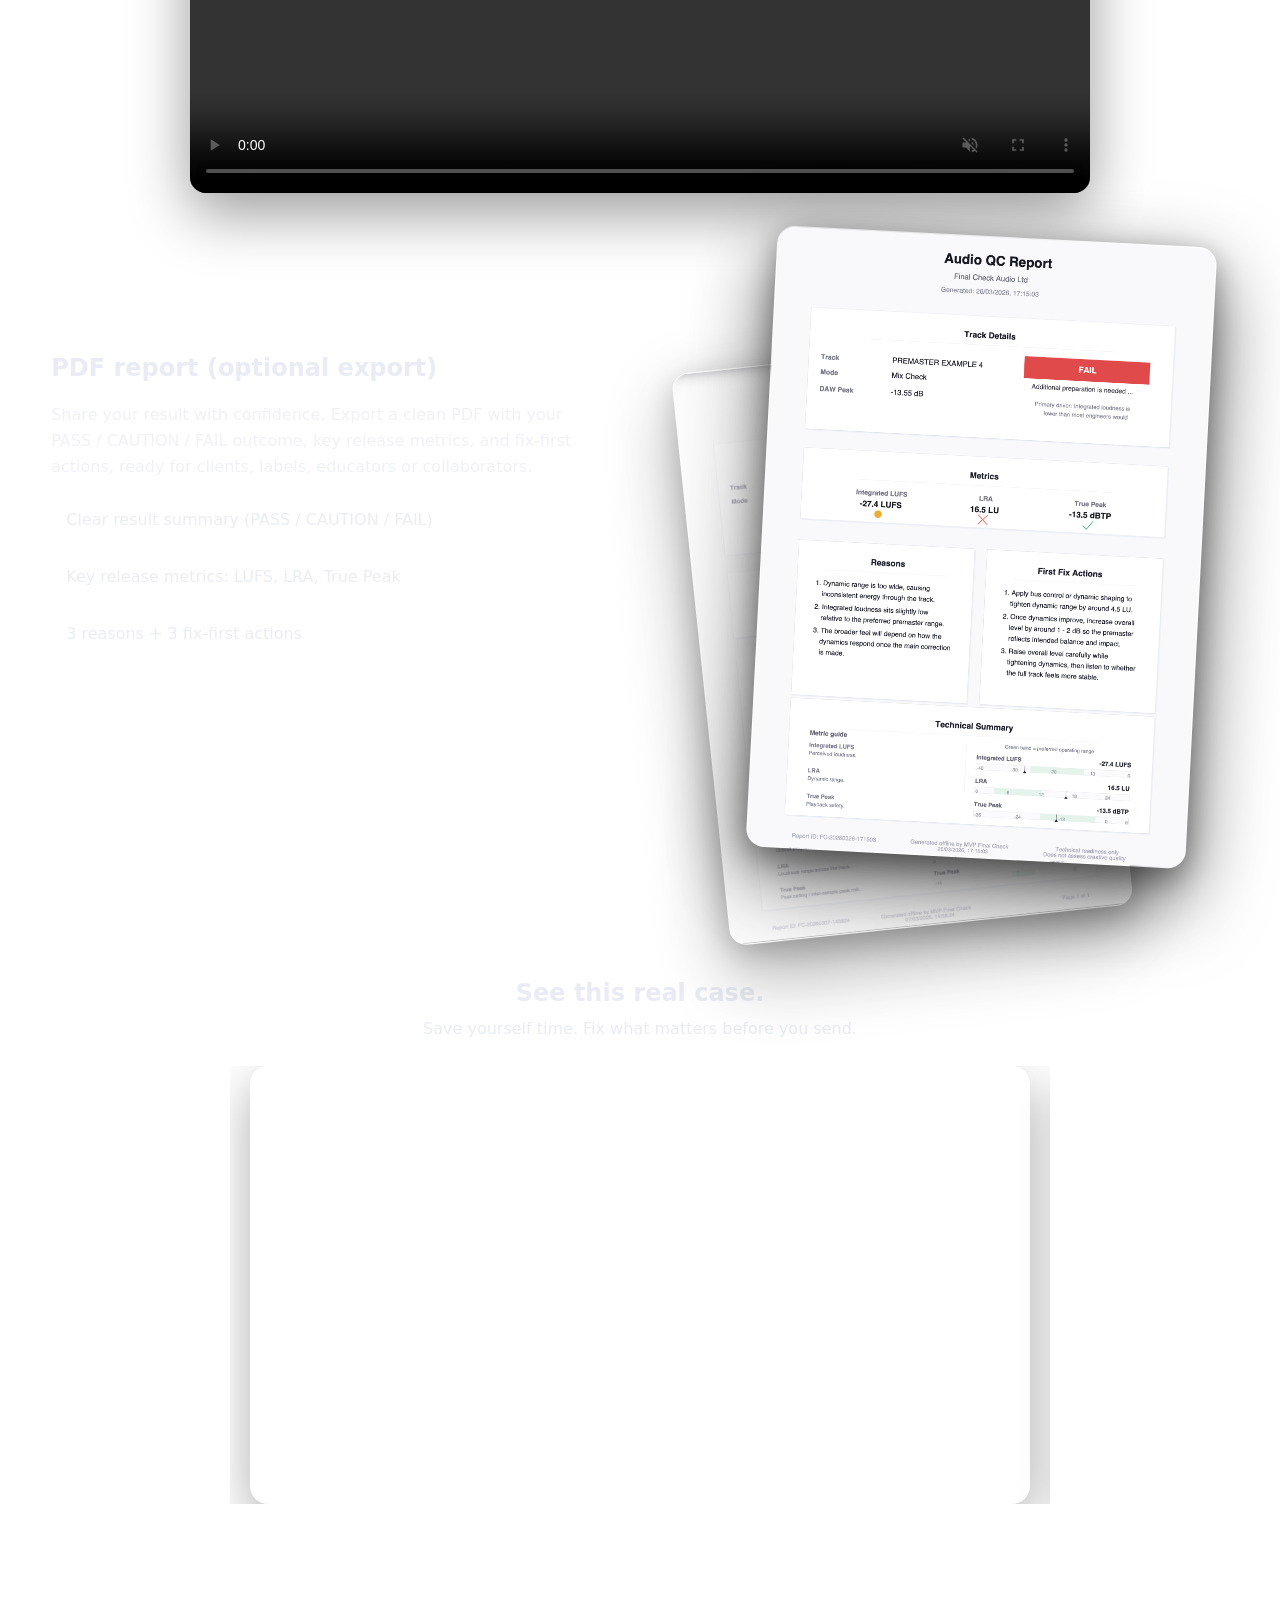
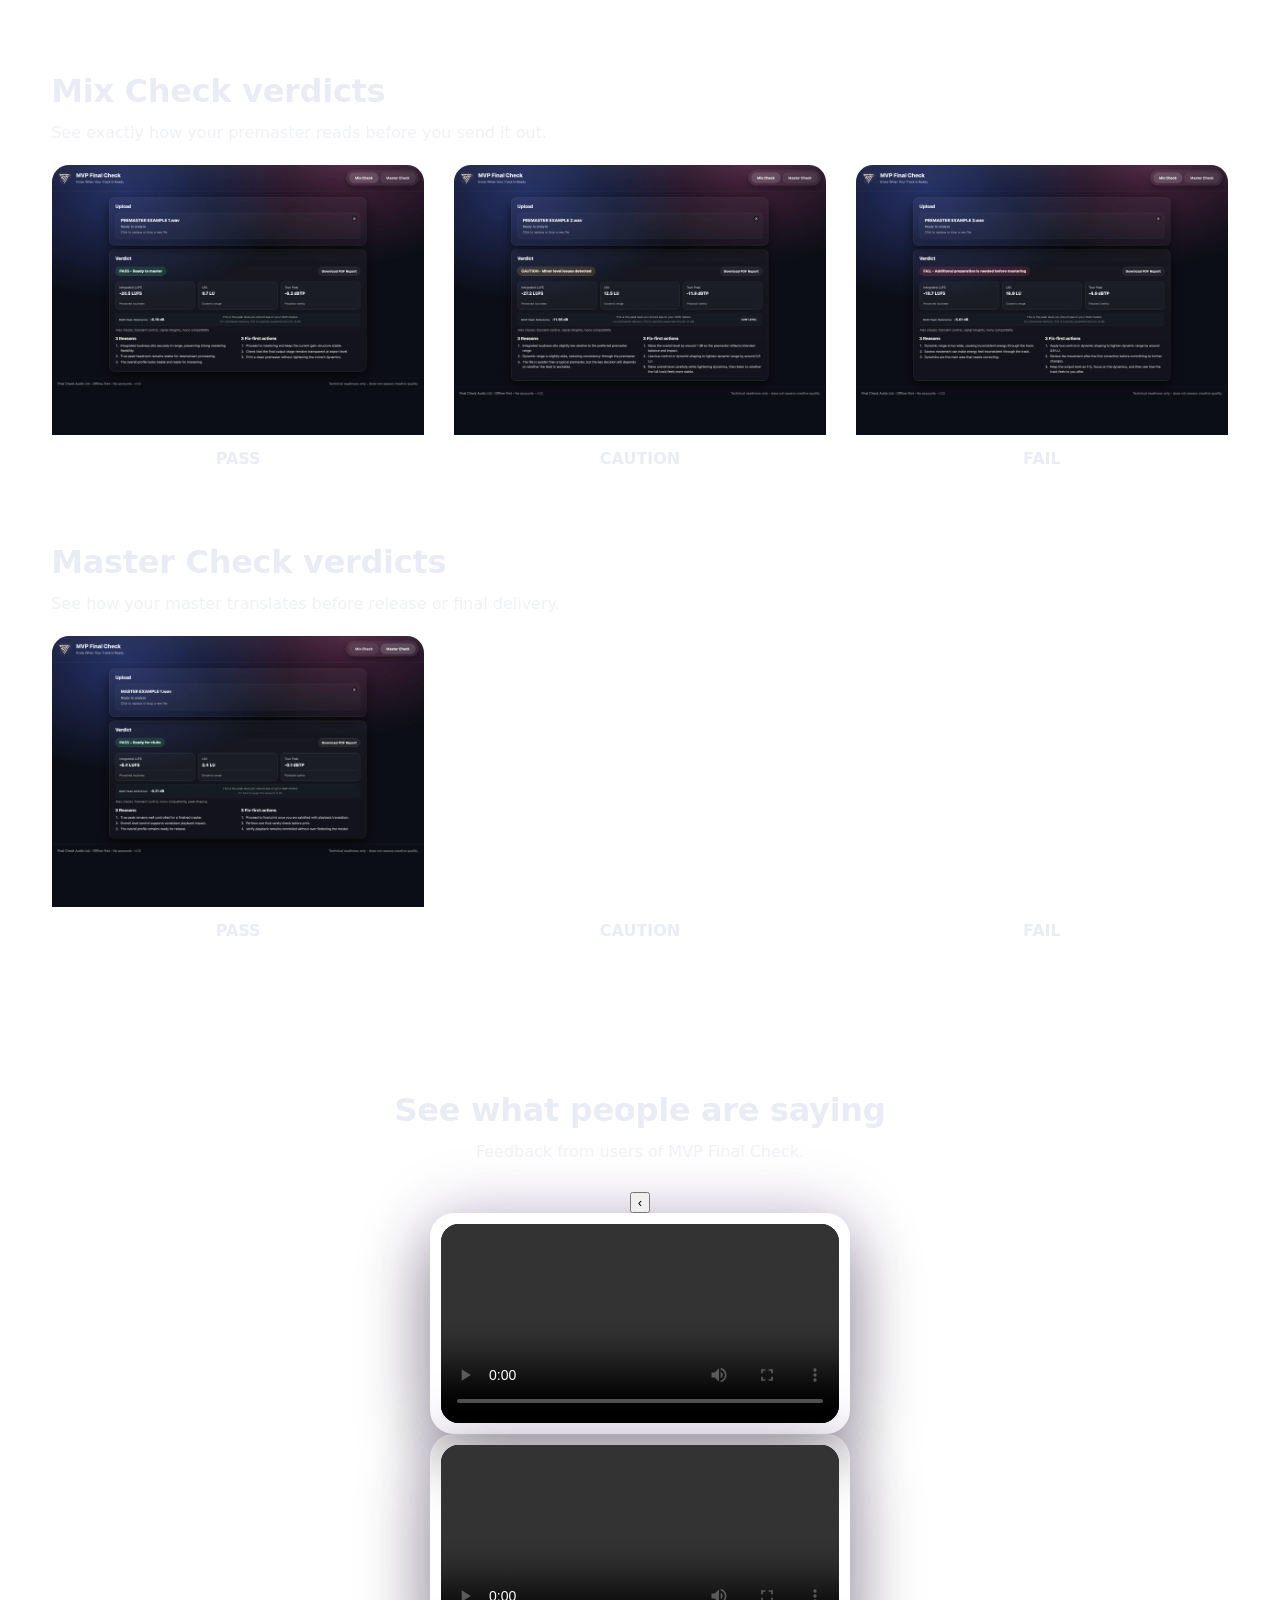
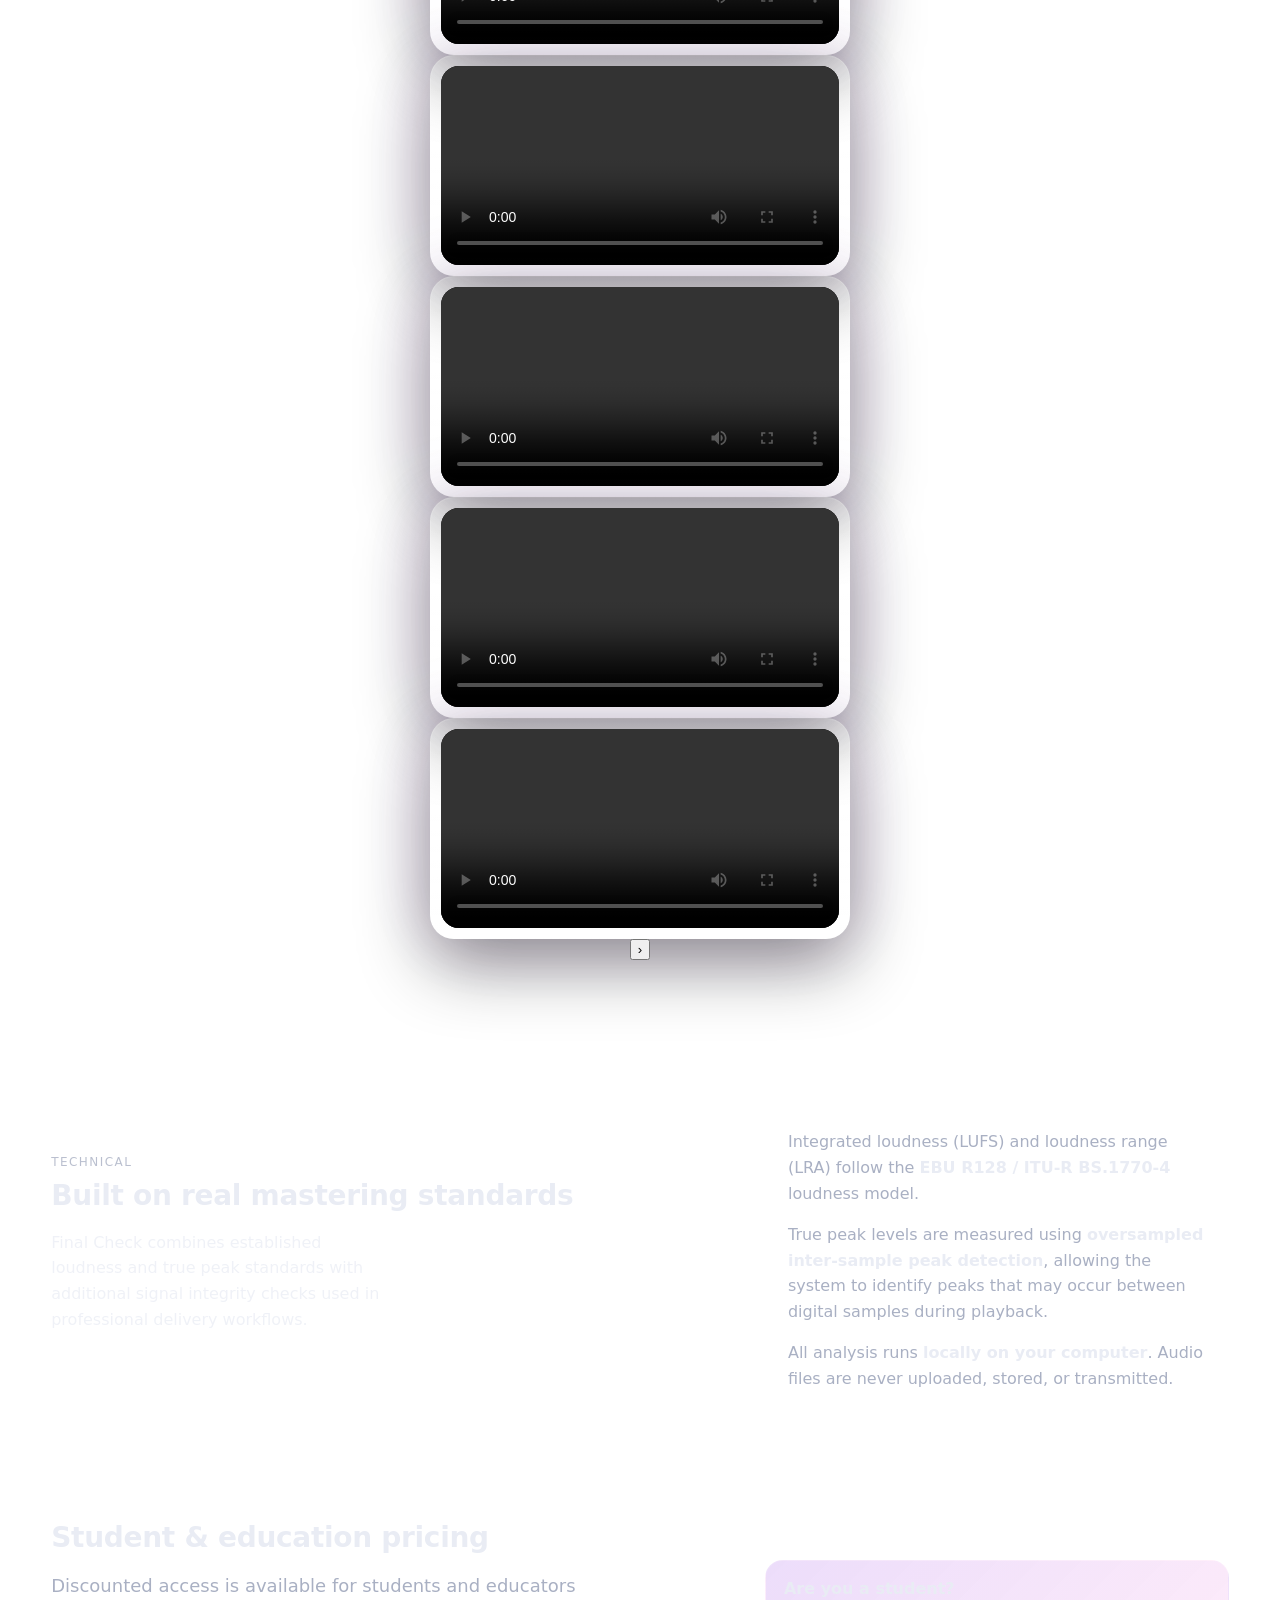
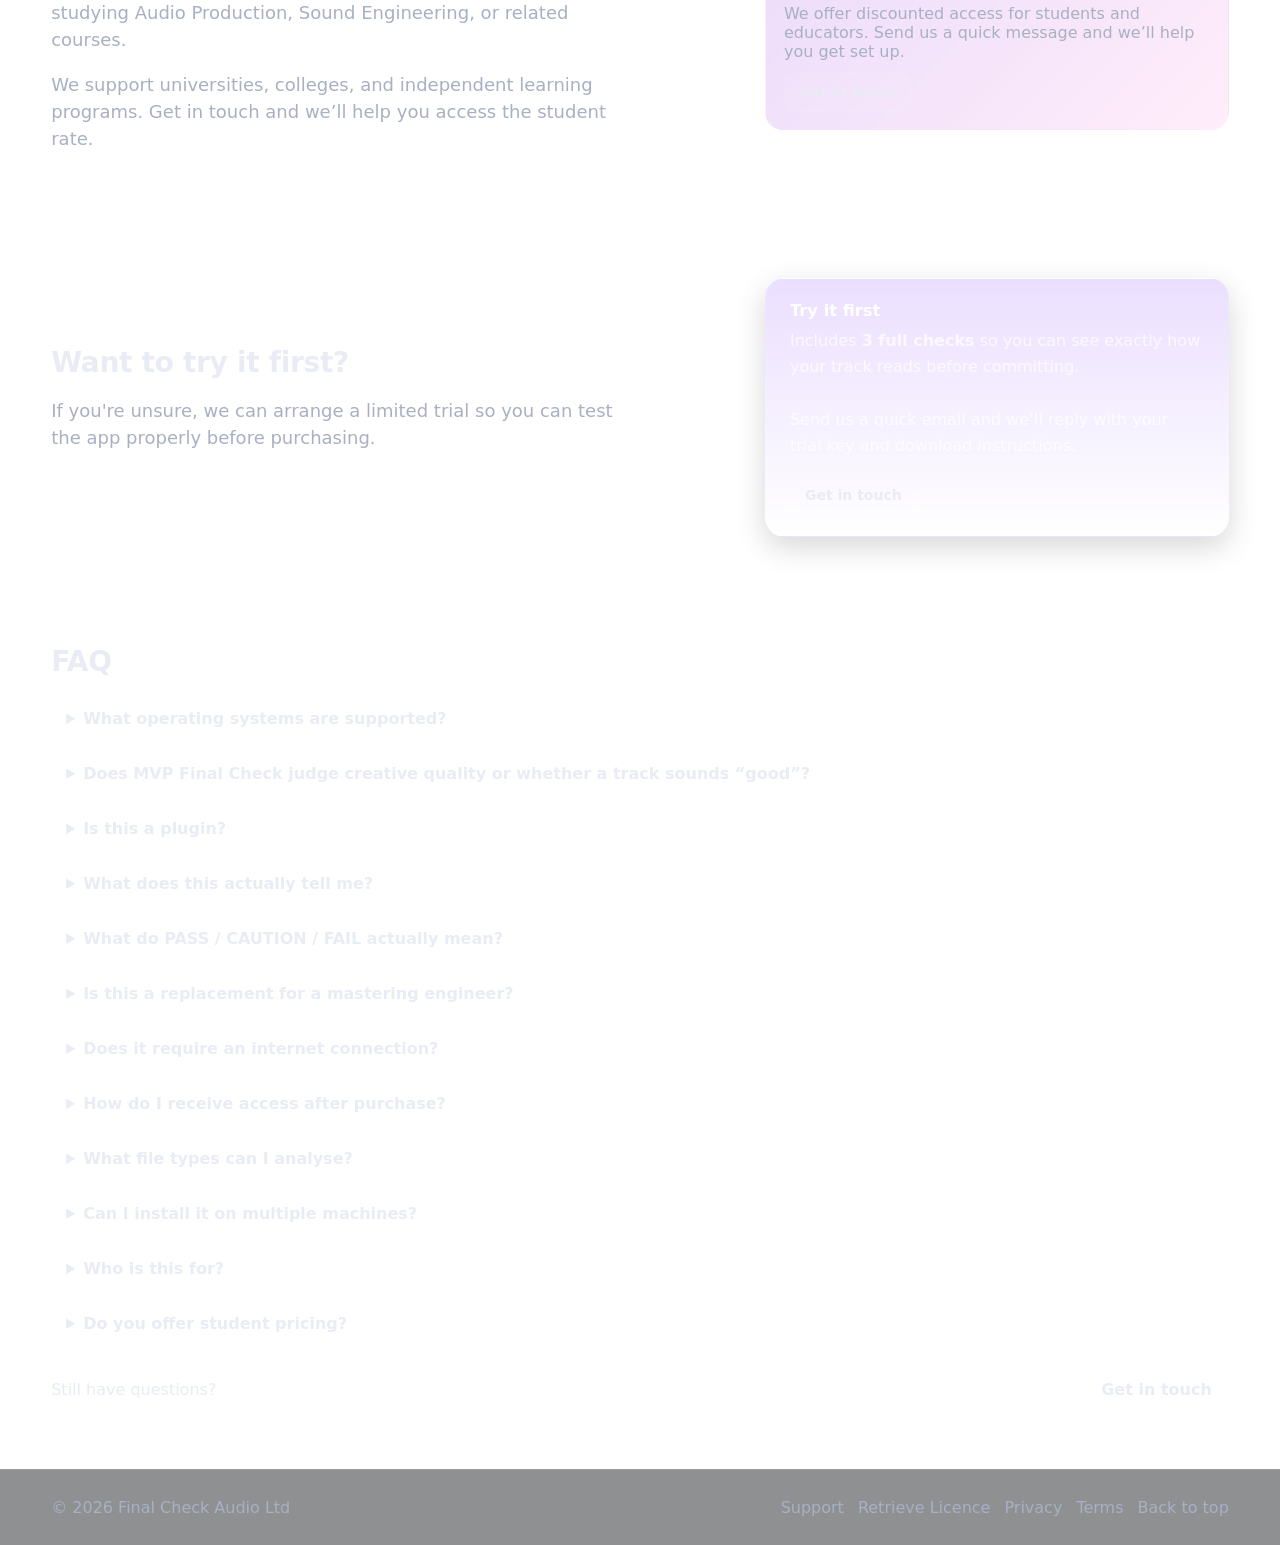
==== commit 8ffa2267: "Update index.html" ====
--- a/index.html
+++ b/index.html
@@ -421,16 +421,67 @@
         </p>
       </div>
 
-      <div class="testimonial-video-card">
-        <video
-          class="testimonial-video"
-          controls
-          playsinline
-          preload="metadata"
-        >
-          <source src="https://pub-c1a49597857942a3b967d0bba4dc6bca.r2.dev/website%20tesimonials.mov" type="video/mp4">
-        </video>
-      </div>
+<div class="testimonial-carousel" id="testimonialCarousel">
+  <button class="testimonial-carousel-btn testimonial-prev" type="button" aria-label="Previous testimonial">‹</button>
+
+  <div class="testimonial-carousel-window">
+    <div class="testimonial-carousel-track" id="testimonialTrack">
+
+      <div class="testimonial-slide">
+        <div class="testimonial-video-card">
+          <video class="testimonial-video" controls playsinline preload="metadata">
+            <source src="https://pub-c1a49597857942a3b967d0bba4dc6bca.r2.dev/website%20tesimonials.mov" type="video/quicktime">
+          </video>
+        </div>
+      </div>
+
+      <div class="testimonial-slide">
+        <div class="testimonial-video-card">
+          <video class="testimonial-video" controls playsinline preload="metadata">
+            <source src="https://pub-c1a49597857942a3b967d0bba4dc6bca.r2.dev/testMP.mov" type="video/quicktime">
+          </video>
+        </div>
+      </div>
+
+      <div class="testimonial-slide">
+        <div class="testimonial-video-card">
+          <video class="testimonial-video" controls playsinline preload="metadata">
+            <source src="https://pub-c1a49597857942a3b967d0bba4dc6bca.r2.dev/testTODDZ.mov" type="video/quicktime">
+          </video>
+        </div>
+      </div>
+
+      <div class="testimonial-slide">
+        <div class="testimonial-video-card">
+          <video class="testimonial-video" controls playsinline preload="metadata">
+            <source src="https://pub-c1a49597857942a3b967d0bba4dc6bca.r2.dev/testBURDI.mov" type="video/quicktime">
+          </video>
+        </div>
+      </div>
+
+      <div class="testimonial-slide">
+        <div class="testimonial-video-card">
+          <video class="testimonial-video" controls playsinline preload="metadata">
+            <source src="https://pub-c1a49597857942a3b967d0bba4dc6bca.r2.dev/testFLX.mov" type="video/quicktime">
+          </video>
+        </div>
+      </div>
+
+      <div class="testimonial-slide">
+        <div class="testimonial-video-card">
+          <video class="testimonial-video" controls playsinline preload="metadata">
+            <source src="https://pub-c1a49597857942a3b967d0bba4dc6bca.r2.dev/testRAYZIR.mov" type="video/quicktime">
+          </video>
+        </div>
+      </div>
+
+    </div>
+  </div>
+
+  <button class="testimonial-carousel-btn testimonial-next" type="button" aria-label="Next testimonial">›</button>
+</div>
+
+<div class="testimonial-dots" id="testimonialDots" aria-label="Testimonial carousel navigation"></div>
     </div>
   </section>
 
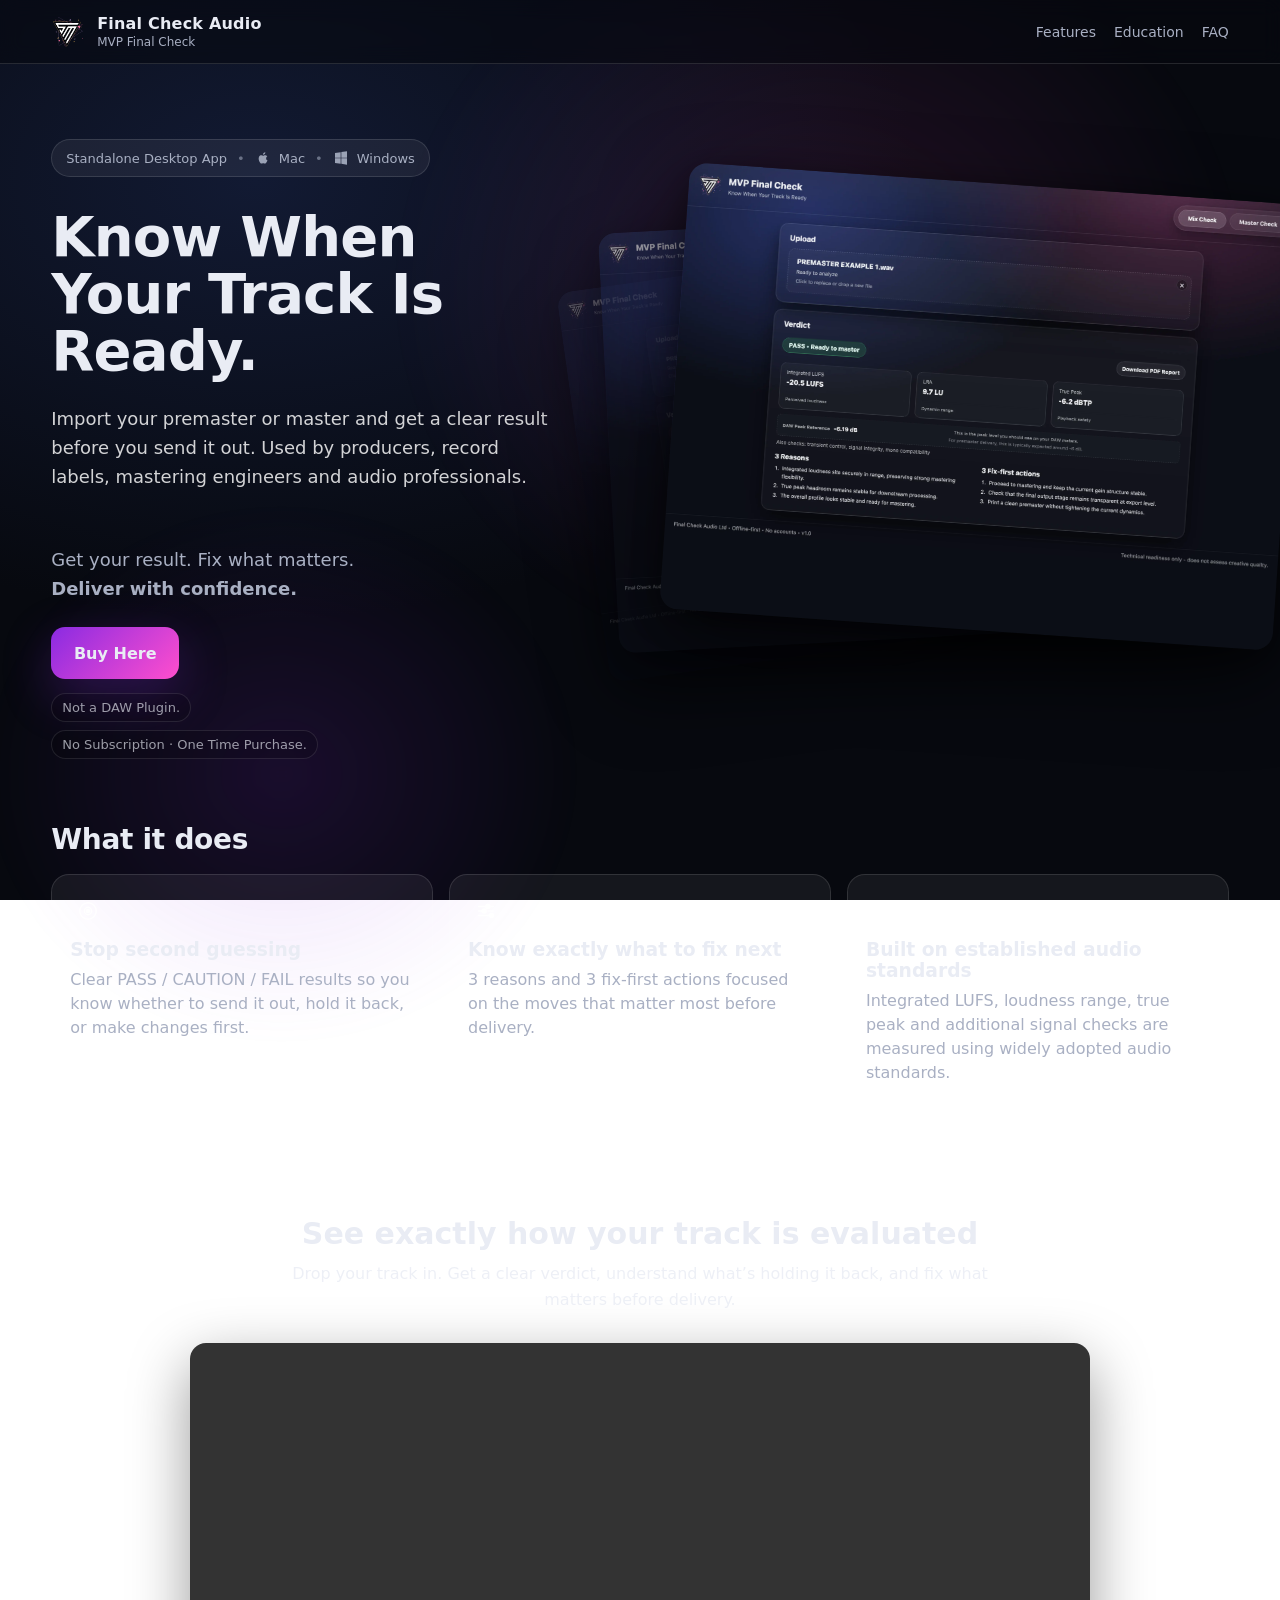
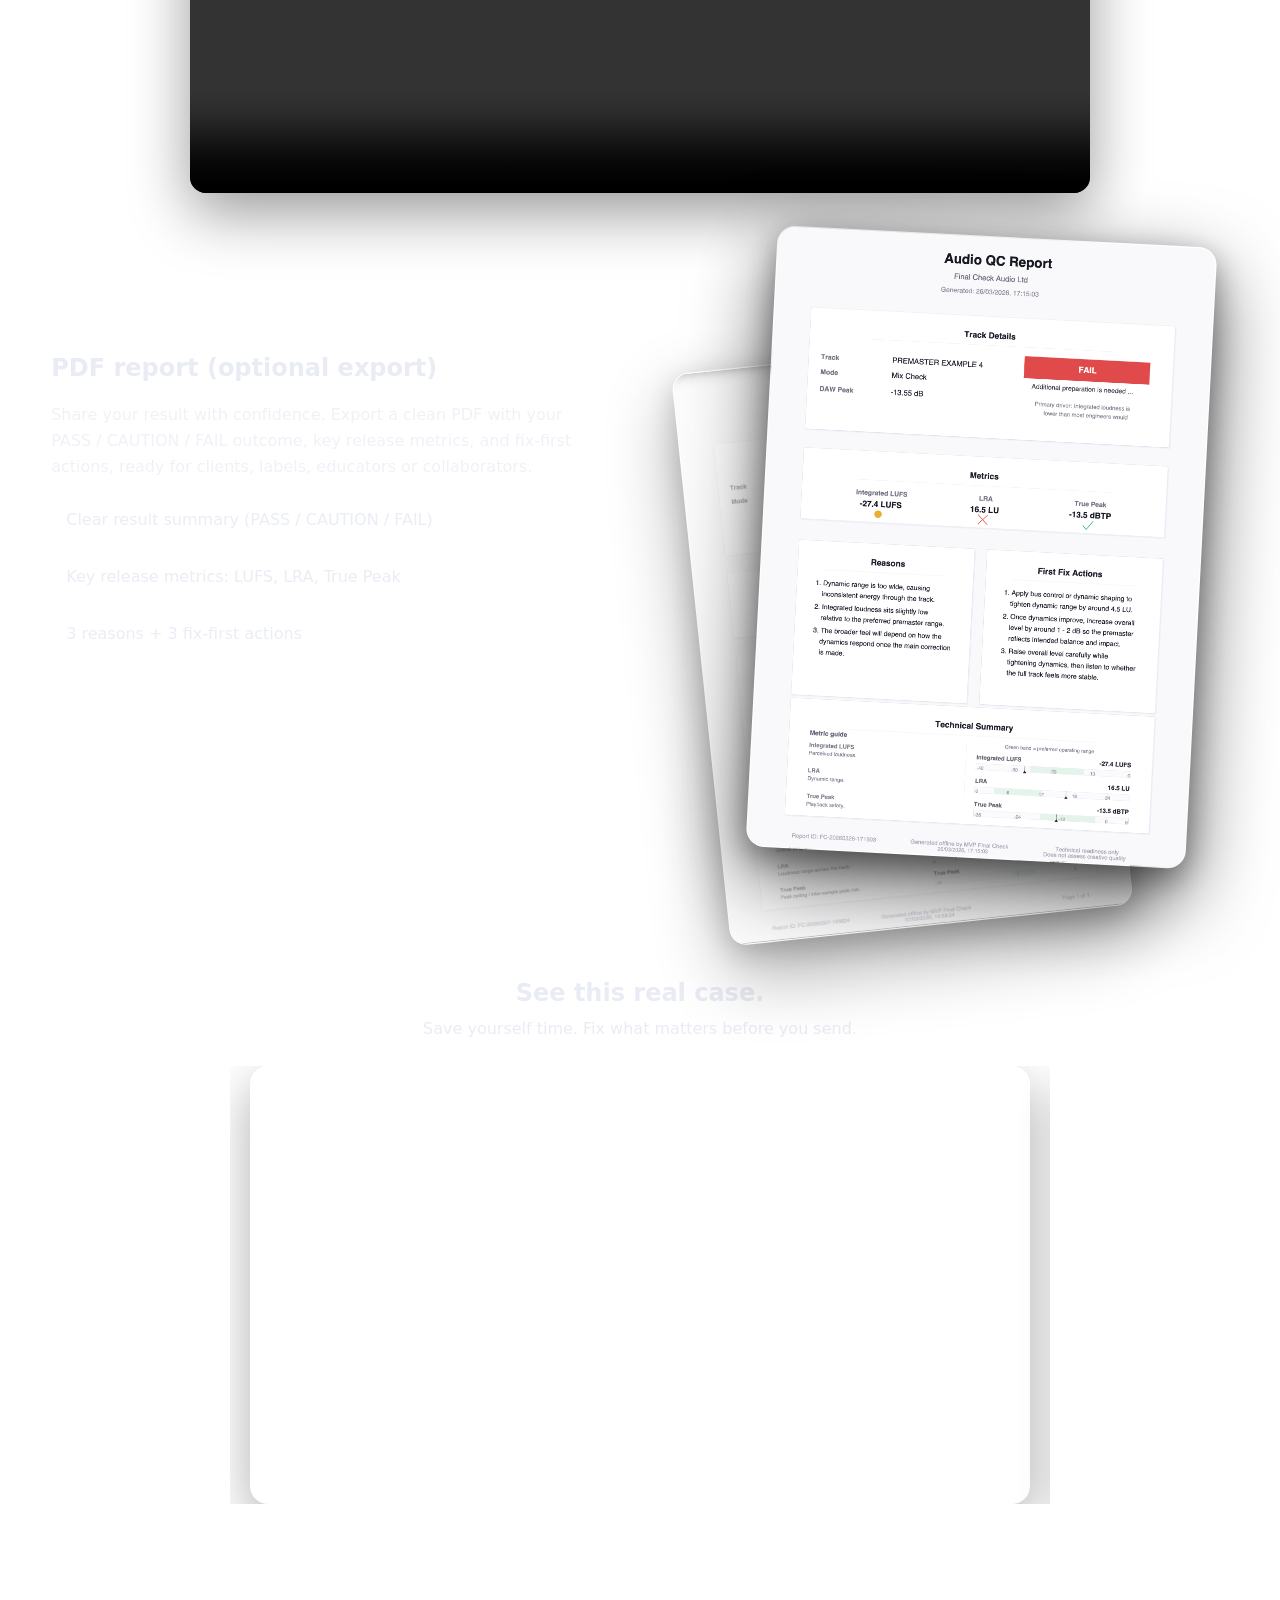
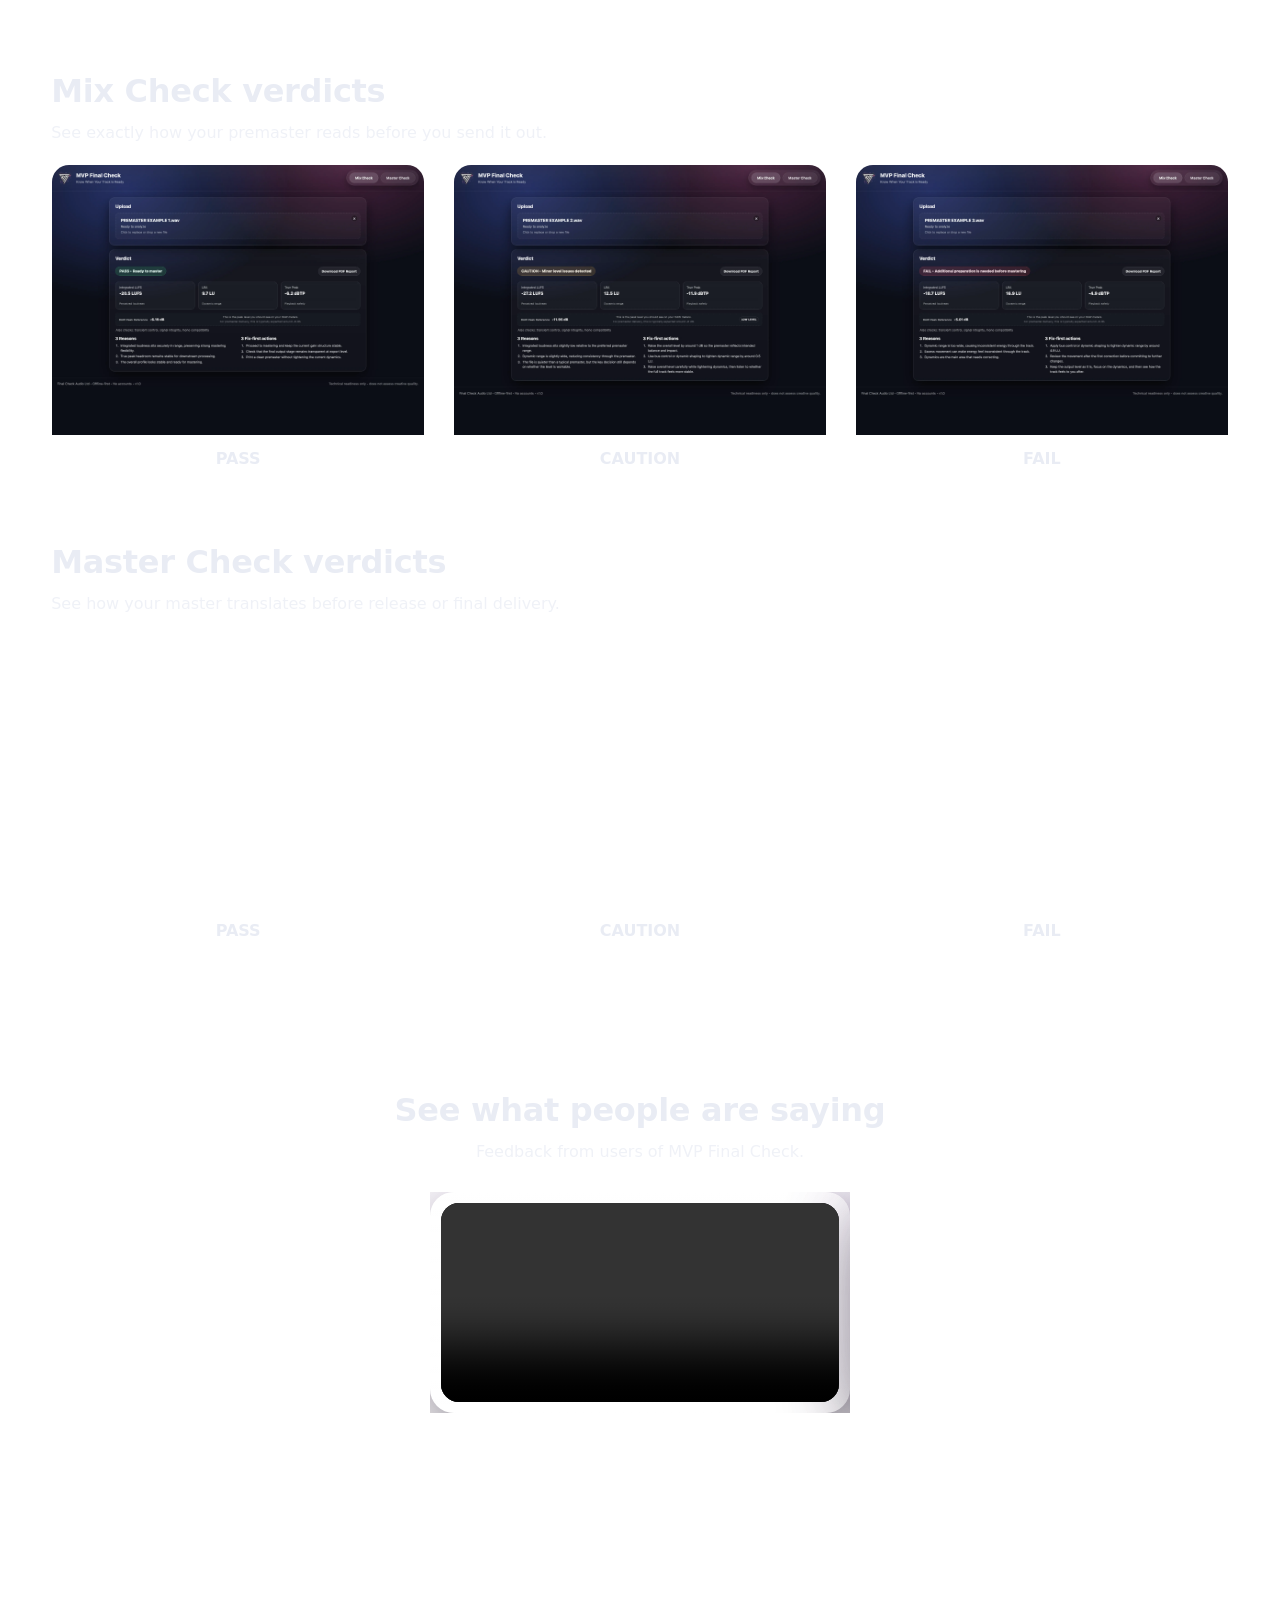
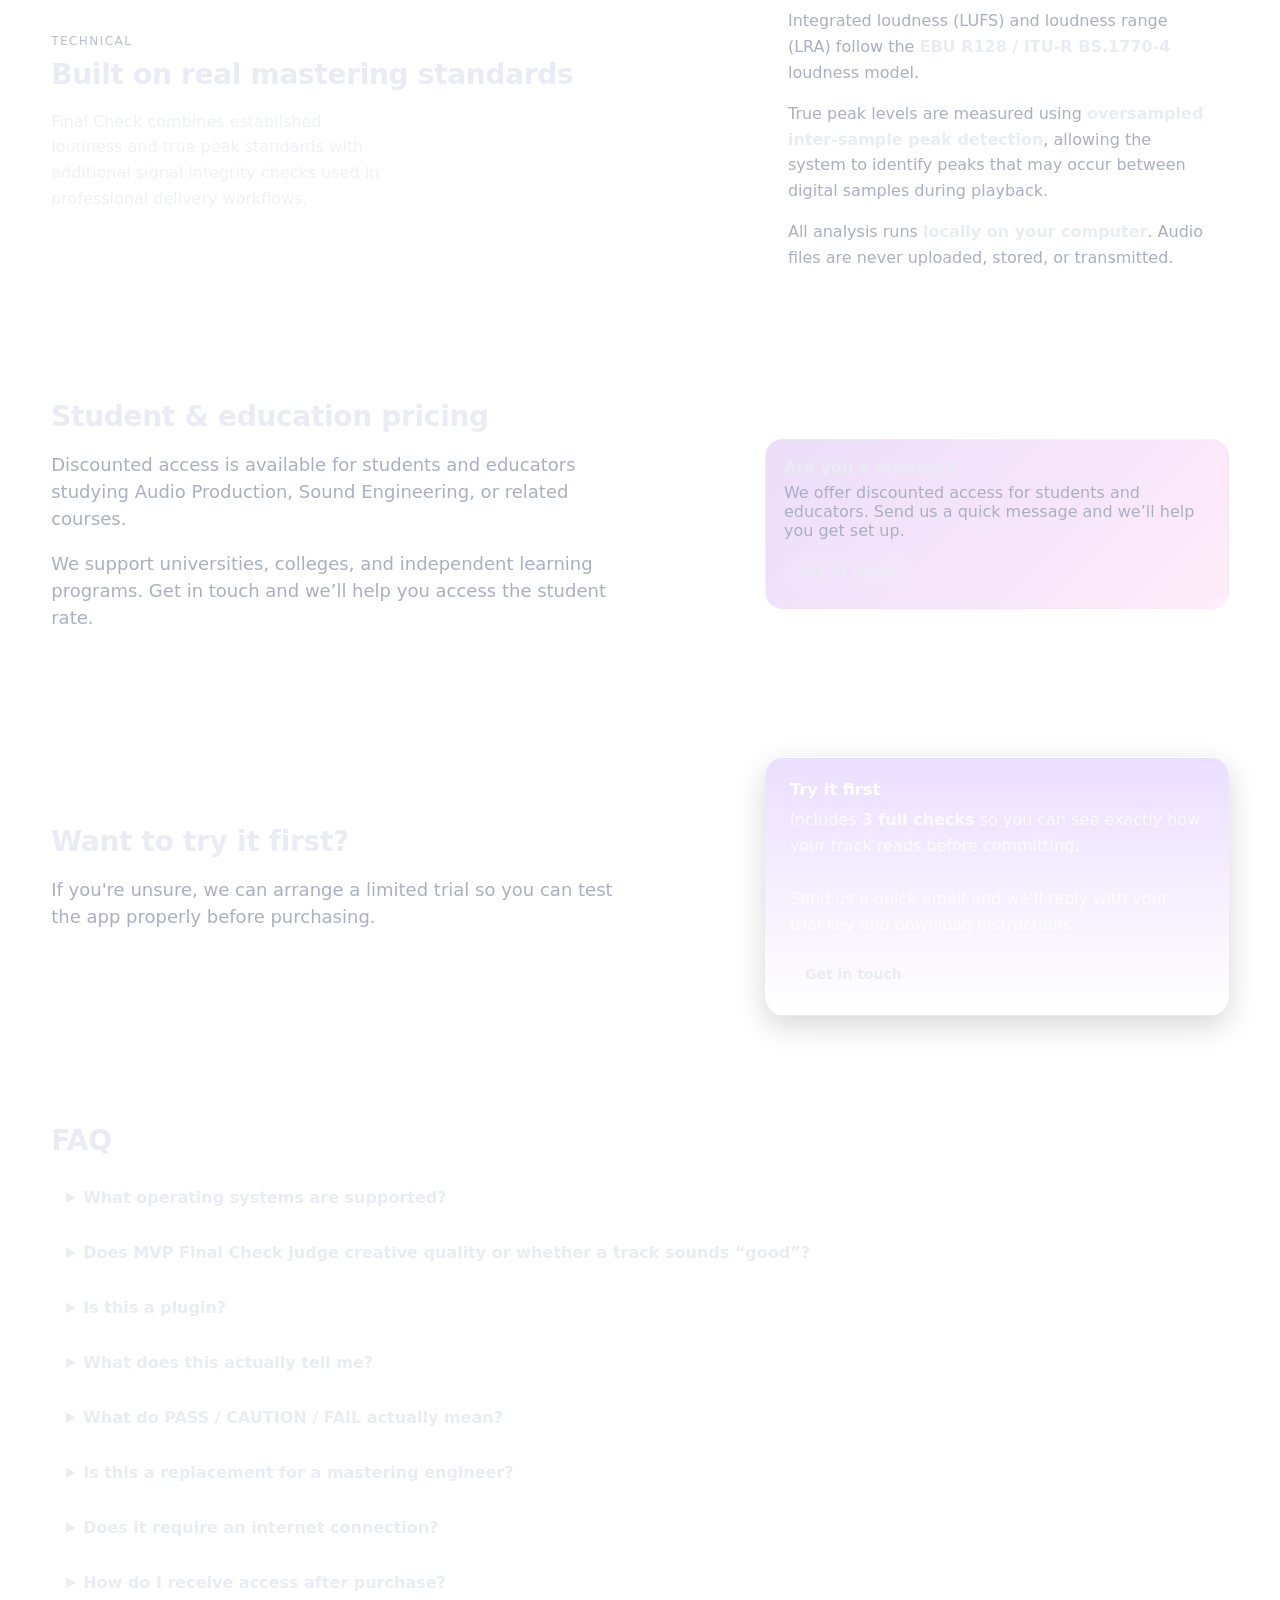
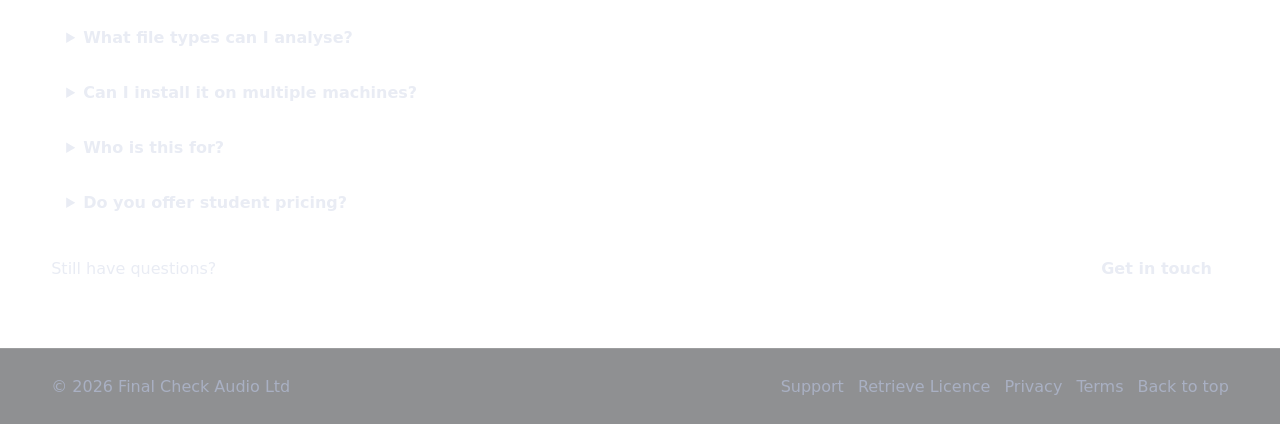
==== commit cc3312d9: "Update index.html" ====
--- a/index.html
+++ b/index.html
@@ -885,6 +885,64 @@
 
     updateCarousel();
   });
+
+    /* TESTIMONIAL CAROUSEL */
+  document.addEventListener("DOMContentLoaded", () => {
+    const track = document.getElementById("testimonialTrack");
+    const dotsWrap = document.getElementById("testimonialDots");
+    const slides = Array.from(document.querySelectorAll(".testimonial-slide"));
+    const prevBtn = document.querySelector(".testimonial-prev");
+    const nextBtn = document.querySelector(".testimonial-next");
+    const videos = Array.from(document.querySelectorAll(".testimonial-video"));
+
+    if (!track || !dotsWrap || !slides.length || !prevBtn || !nextBtn) return;
+
+    let currentIndex = 0;
+
+    slides.forEach((_, index) => {
+      const dot = document.createElement("button");
+      dot.className = "testimonial-dot";
+      dot.type = "button";
+      dot.setAttribute("aria-label", `Go to testimonial ${index + 1}`);
+
+      dot.addEventListener("click", () => {
+        currentIndex = index;
+        updateTestimonialCarousel();
+      });
+
+      dotsWrap.appendChild(dot);
+    });
+
+    const dots = Array.from(document.querySelectorAll(".testimonial-dot"));
+
+    function pauseAllVideos() {
+      videos.forEach((video) => {
+        video.pause();
+      });
+    }
+
+    function updateTestimonialCarousel() {
+      pauseAllVideos();
+      track.style.transform = `translateX(-${currentIndex * 100}%)`;
+
+      dots.forEach((dot, index) => {
+        dot.classList.toggle("is-active", index === currentIndex);
+      });
+    }
+
+    nextBtn.addEventListener("click", () => {
+      currentIndex = (currentIndex + 1) % slides.length;
+      updateTestimonialCarousel();
+    });
+
+    prevBtn.addEventListener("click", () => {
+      currentIndex = (currentIndex - 1 + slides.length) % slides.length;
+      updateTestimonialCarousel();
+    });
+
+    updateTestimonialCarousel();
+  });
+  
 </script>
 </body>
 </html>
--- a/styles.css
+++ b/styles.css
@@ -566,6 +566,9 @@
 .shot-card span{display:block;padding:14px;font-weight:600}
 
 
+/* =========================
+   TESTIMONIALS
+========================= */
 .testimonials-section {
   padding: 56px 0 78px;
 }
@@ -585,6 +588,32 @@
 .testimonials-copy .section-sub {
   margin: 0 auto 28px;
   max-width: 620px;
+}
+
+.testimonial-carousel {
+  width: 100%;
+  max-width: 560px;
+  margin: 0 auto;
+  display: flex;
+  align-items: center;
+  justify-content: center;
+  gap: 16px;
+}
+
+.testimonial-carousel-window {
+  width: min(420px, 78vw);
+  overflow: hidden;
+}
+
+.testimonial-carousel-track {
+  display: flex;
+  transition: transform 0.42s ease;
+}
+
+.testimonial-slide {
+  min-width: 100%;
+  display: flex;
+  justify-content: center;
 }
 
 .testimonial-video-card {
@@ -593,8 +622,7 @@
   padding: 10px;
   border-radius: 24px;
   border: 1px solid rgba(255,255,255,0.12);
-  background:
-    linear-gradient(180deg, rgba(255,255,255,0.08), rgba(255,255,255,0.025));
+  background: linear-gradient(180deg, rgba(255,255,255,0.08), rgba(255,255,255,0.025));
   box-shadow:
     0 24px 70px rgba(0,0,0,0.46),
     0 0 80px rgba(138,43,226,0.12);
@@ -606,6 +634,62 @@
   height: auto;
   border-radius: 18px;
   background: #000;
+}
+
+.testimonial-carousel-btn {
+  flex: 0 0 auto;
+  width: 44px;
+  height: 44px;
+  border: 1px solid rgba(255,255,255,0.16);
+  border-radius: 999px;
+  background: rgba(255,255,255,0.08);
+  color: #fff;
+  font-size: 28px;
+  line-height: 1;
+  cursor: pointer;
+  display: grid;
+  place-items: center;
+}
+
+.testimonial-carousel-btn:hover {
+  background: rgba(255,255,255,0.14);
+}
+
+.testimonial-dots {
+  display: flex;
+  justify-content: center;
+  gap: 8px;
+  margin-top: 18px;
+}
+
+.testimonial-dot {
+  width: 8px;
+  height: 8px;
+  border: 0;
+  border-radius: 999px;
+  padding: 0;
+  background: rgba(255,255,255,0.28);
+  cursor: pointer;
+}
+
+.testimonial-dot.is-active {
+  background: rgba(255,255,255,0.9);
+}
+
+@media (max-width: 768px) {
+  .testimonial-carousel {
+    gap: 10px;
+  }
+
+  .testimonial-carousel-btn {
+    width: 38px;
+    height: 38px;
+    font-size: 24px;
+  }
+
+  .testimonial-carousel-window {
+    width: min(390px, 74vw);
+  }
 }
 
 /* ================= MEASUREMENT STANDARDS ================= */
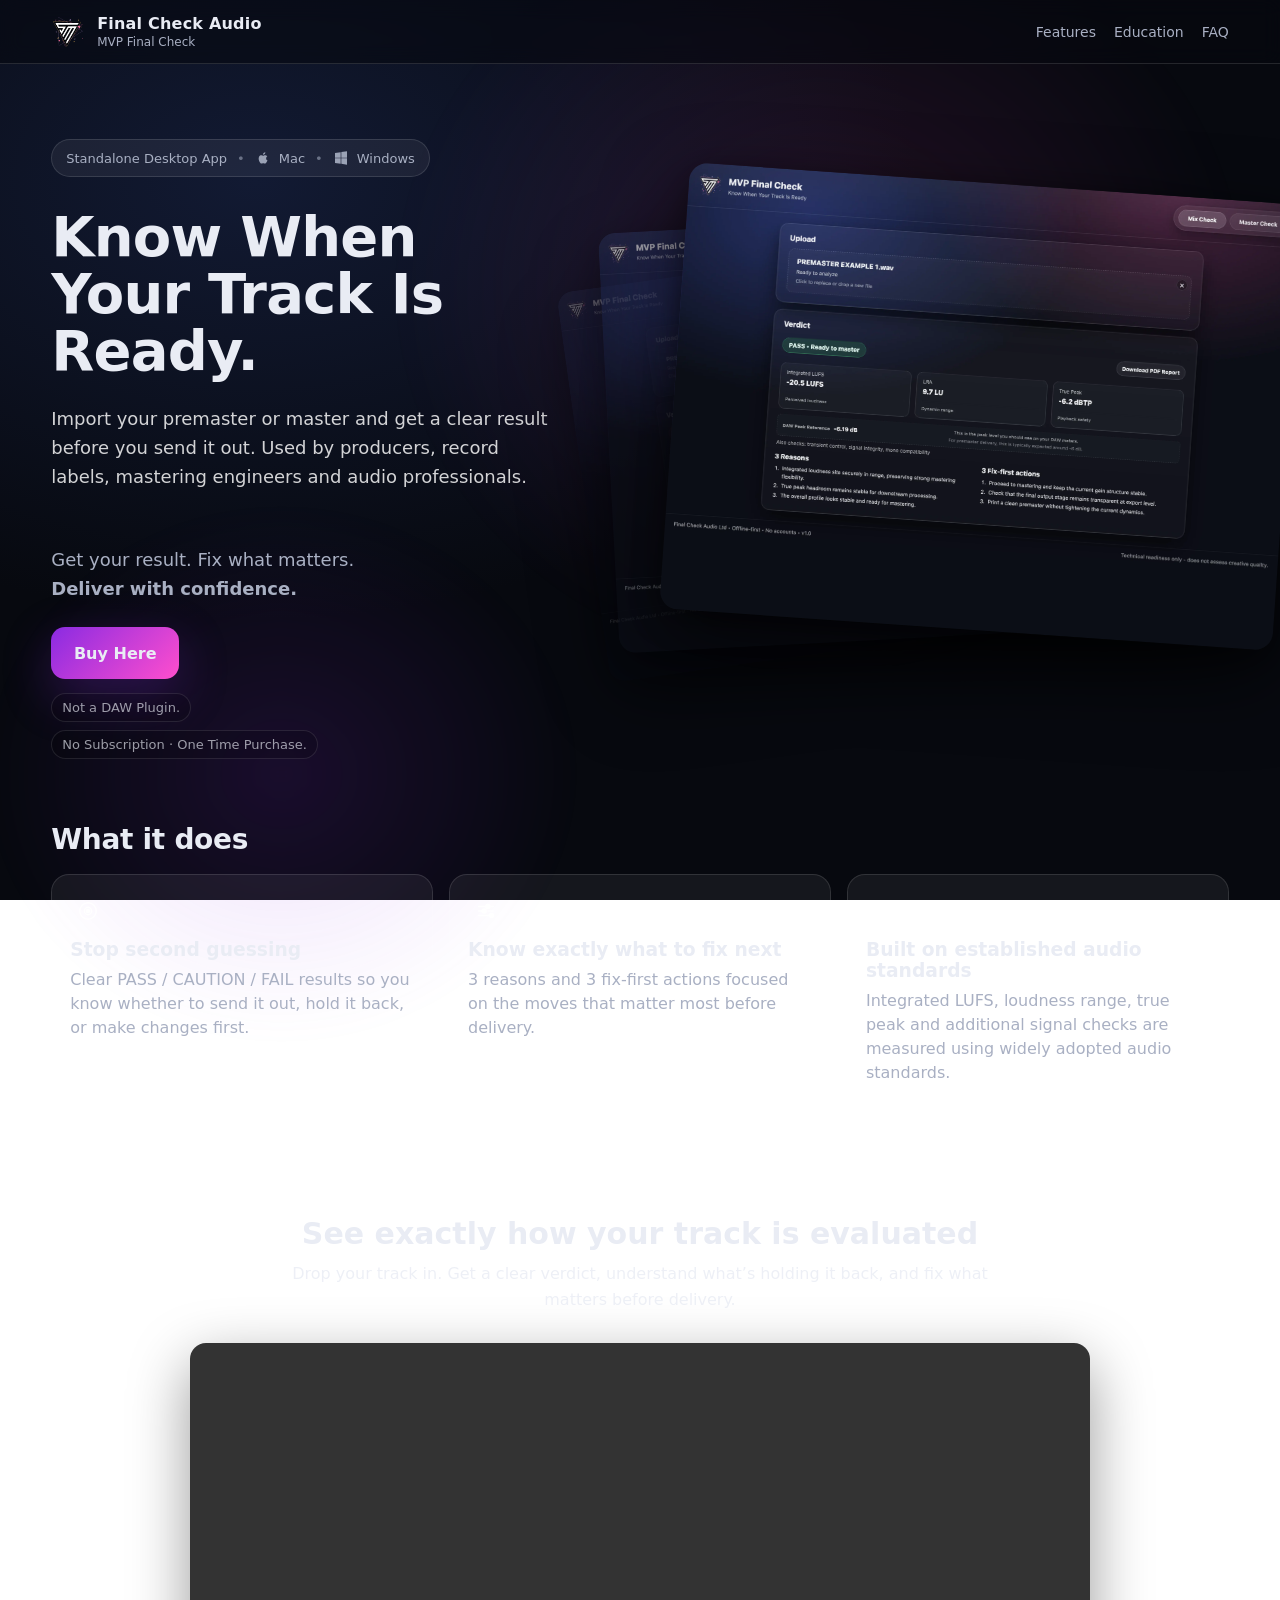
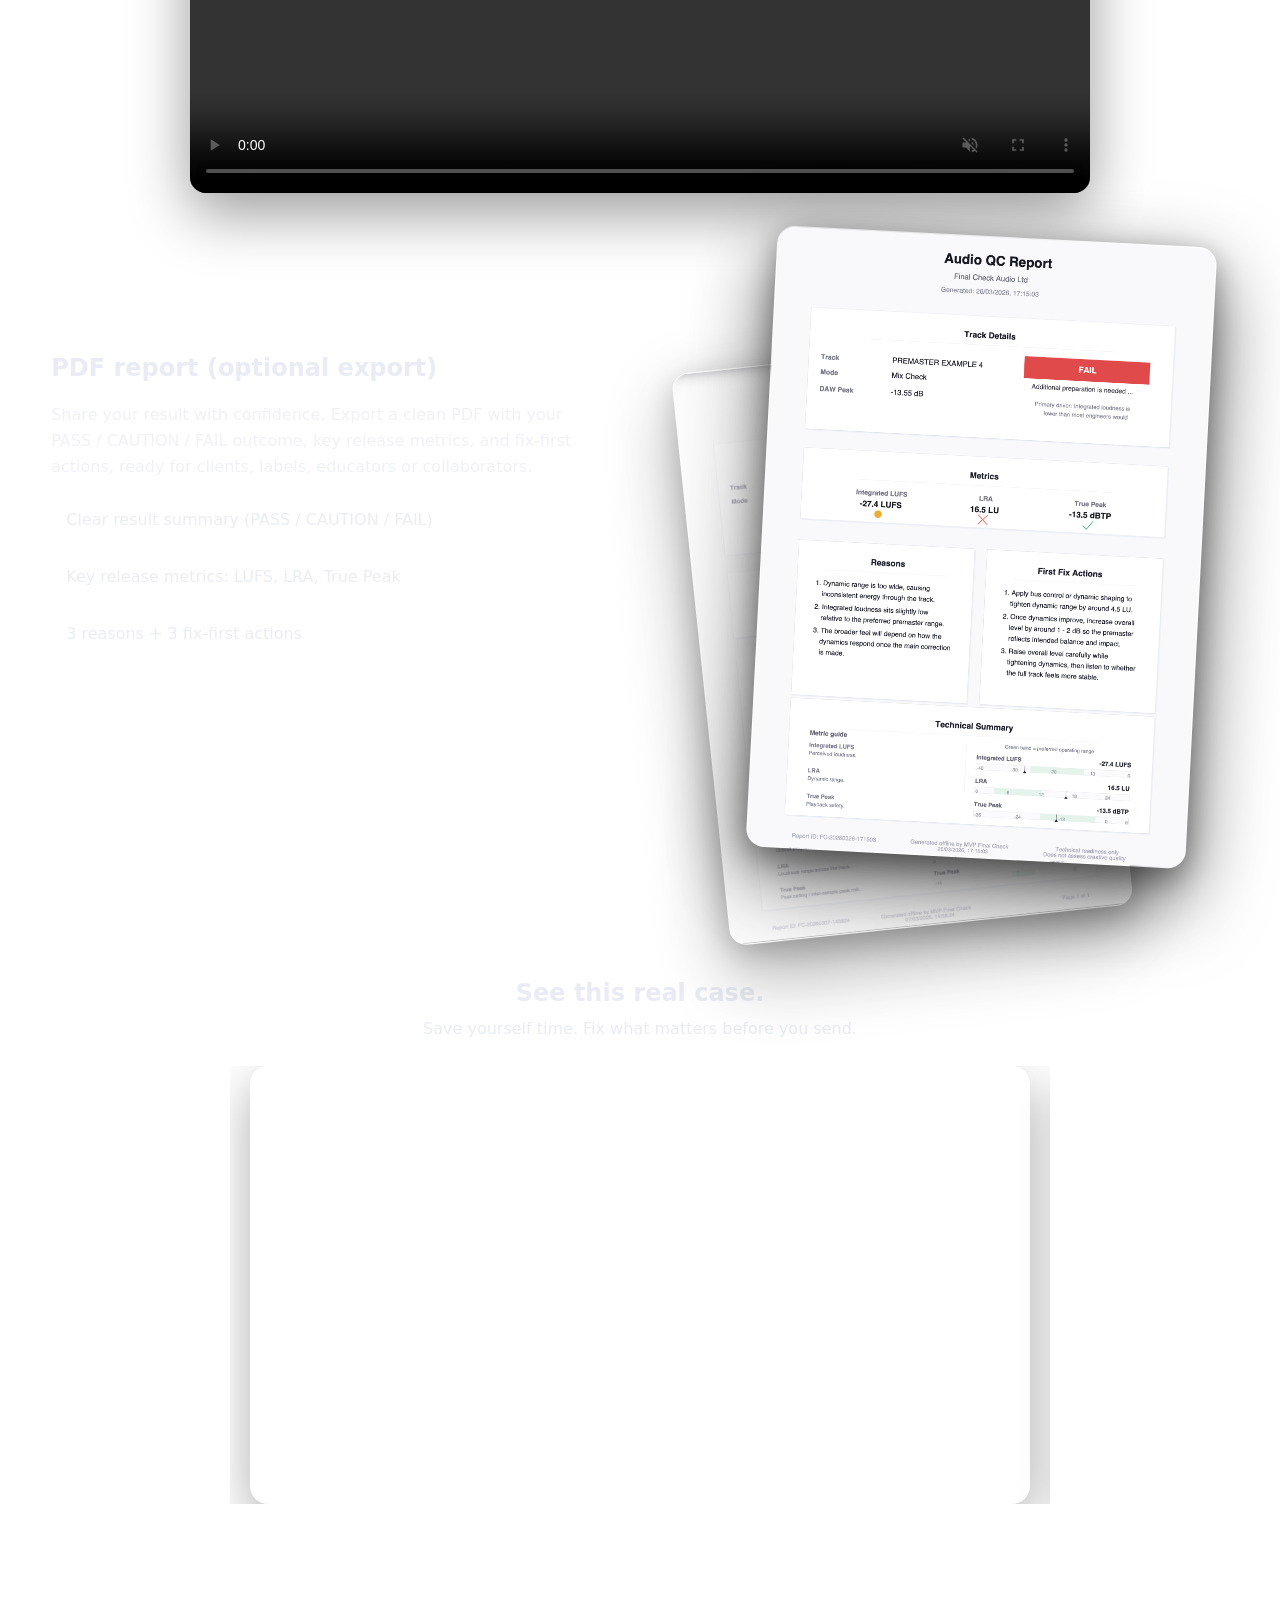
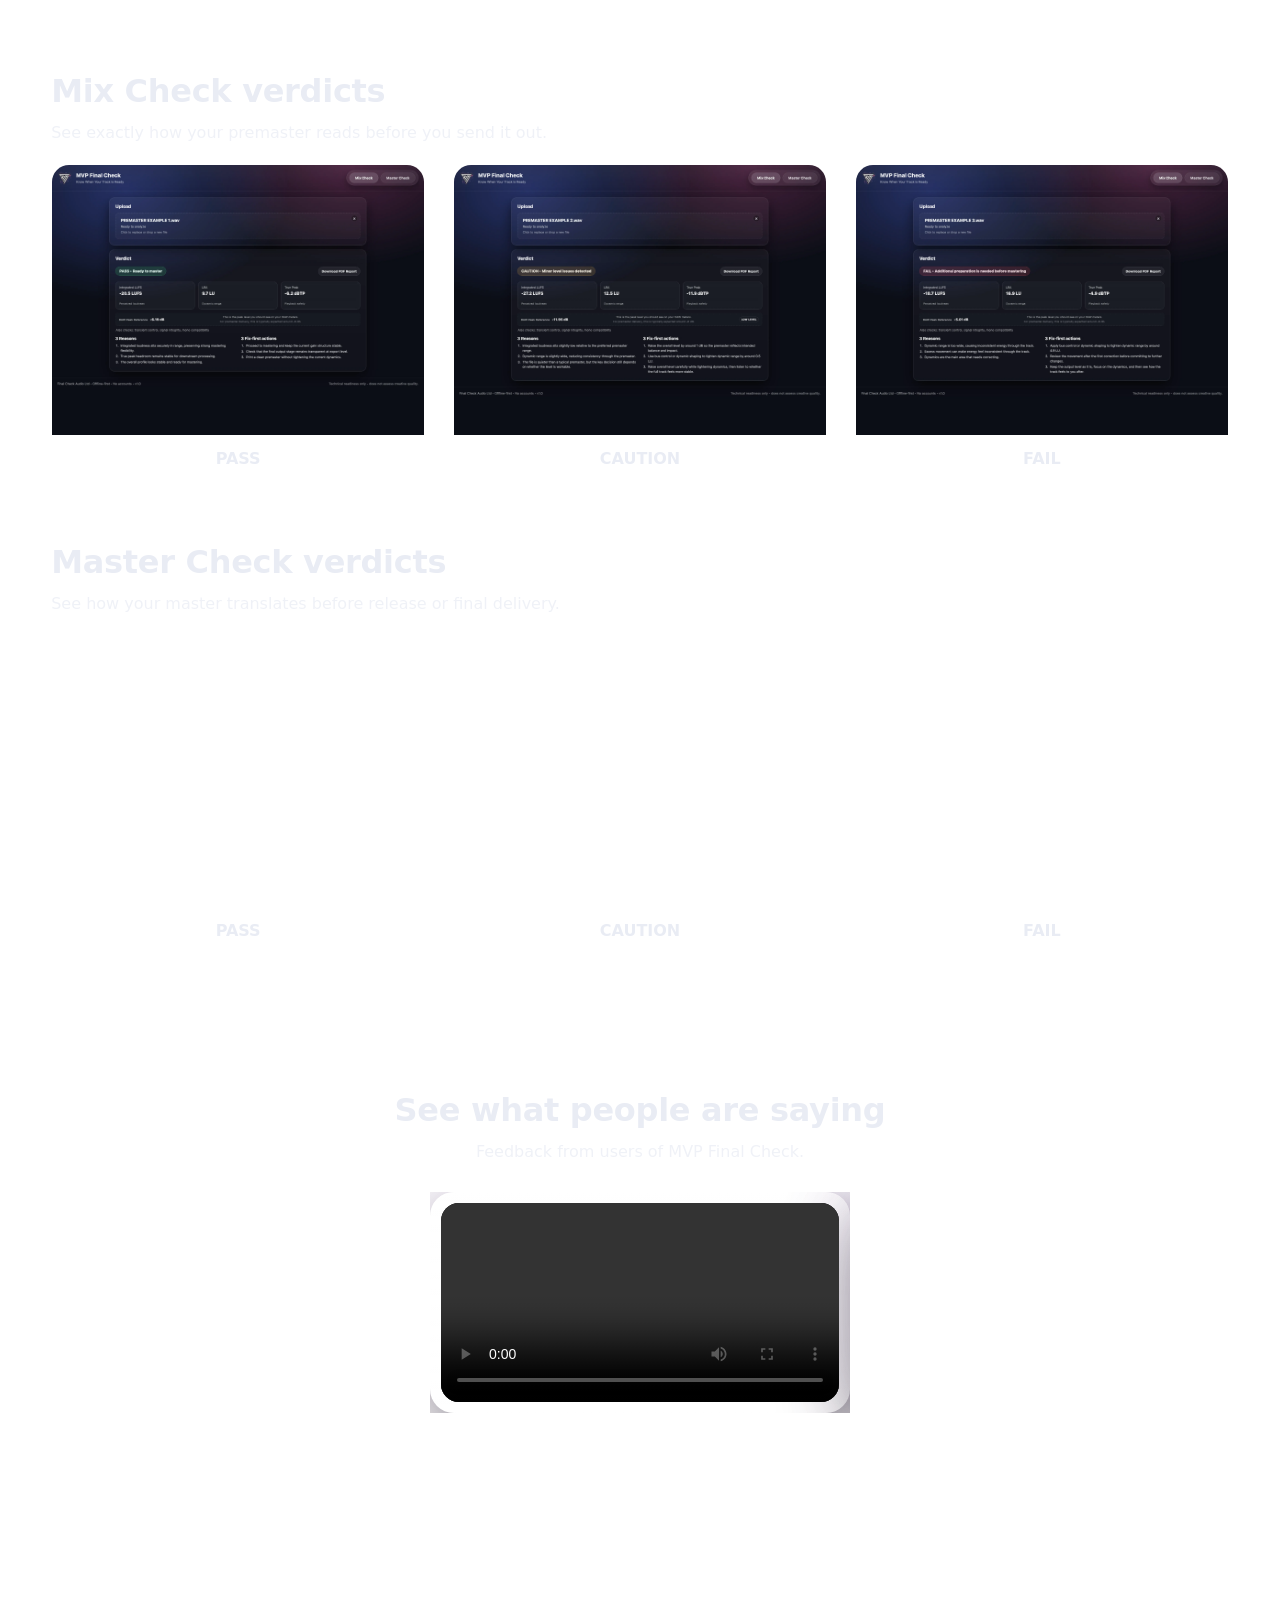
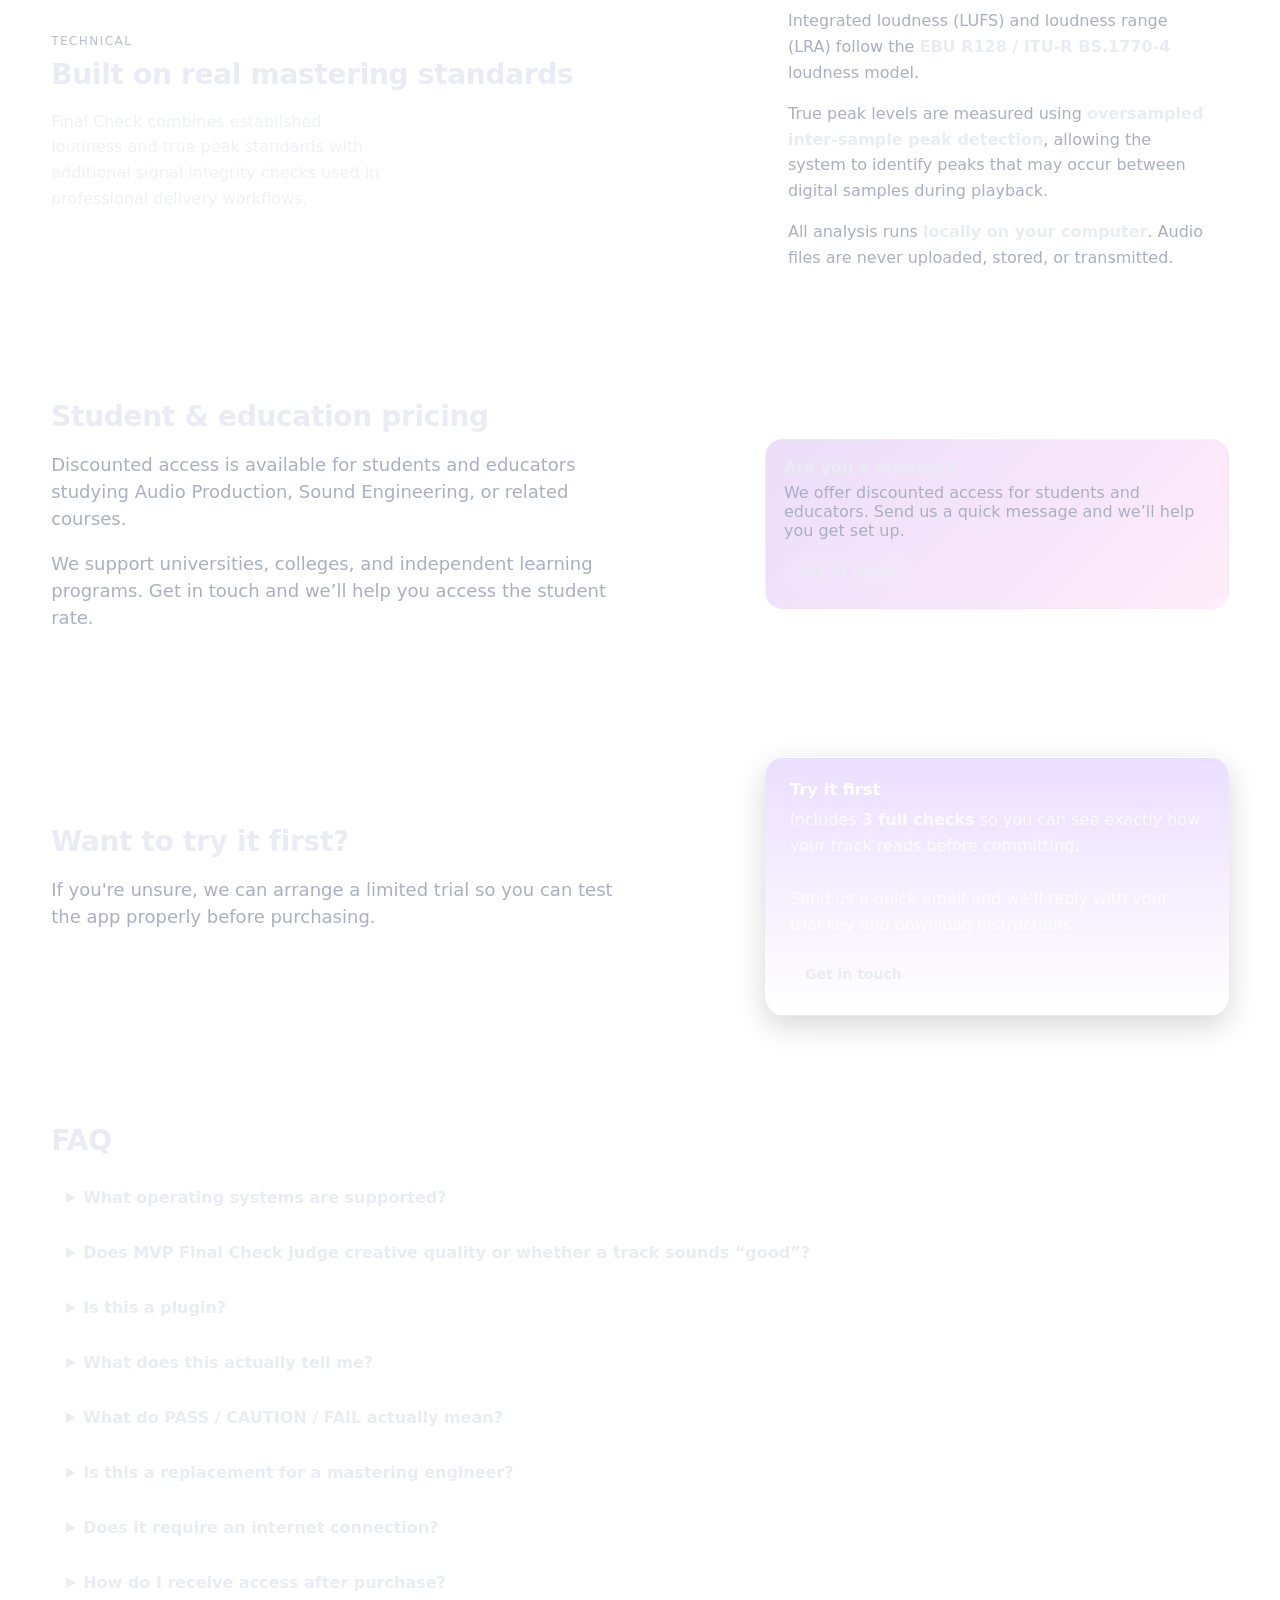
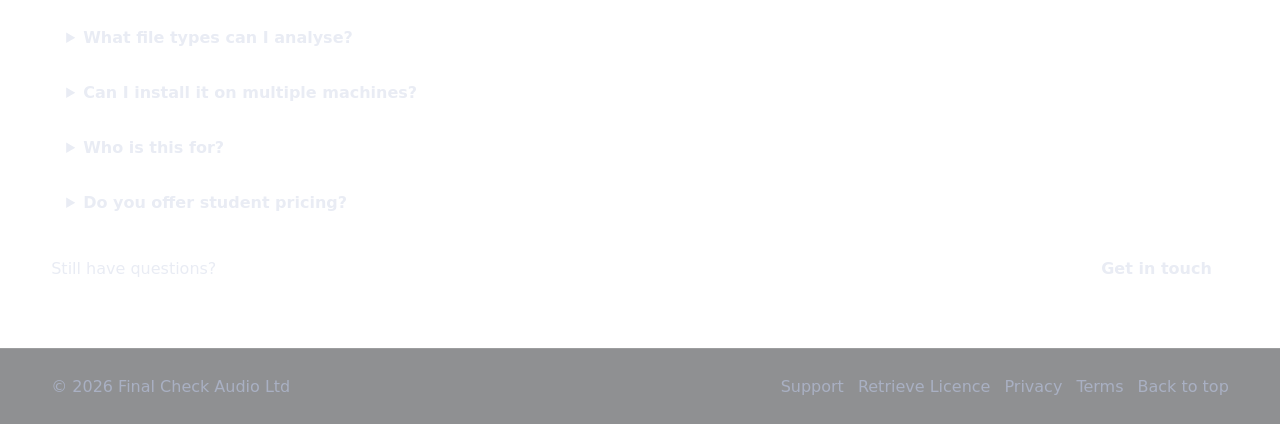
==== commit dc7aeddd: "Update index.html" ====
--- a/index.html
+++ b/index.html
@@ -411,79 +411,79 @@
 </div>
   </section>
 
-  <!-- TESTIMONIALS -->
-  <section class="container section testimonials-section">
-    <div class="testimonials-inner">
-      <div class="testimonials-copy">
-        <h2>See what people are saying</h2>
-        <p class="section-sub">
-          Feedback from users of MVP Final Check.
-        </p>
-      </div>
-
-<div class="testimonial-carousel" id="testimonialCarousel">
-  <button class="testimonial-carousel-btn testimonial-prev" type="button" aria-label="Previous testimonial">‹</button>
-
-  <div class="testimonial-carousel-window">
-    <div class="testimonial-carousel-track" id="testimonialTrack">
-
-      <div class="testimonial-slide">
-        <div class="testimonial-video-card">
-          <video class="testimonial-video" controls playsinline preload="metadata">
-            <source src="https://pub-c1a49597857942a3b967d0bba4dc6bca.r2.dev/website%20tesimonials.mov" type="video/quicktime">
-          </video>
+<!-- TESTIMONIALS -->
+<section class="container section testimonials-section">
+  <div class="testimonials-inner">
+    <div class="testimonials-copy">
+      <h2>See what people are saying</h2>
+      <p class="section-sub">
+        Feedback from users of MVP Final Check.
+      </p>
+    </div>
+
+    <div class="testimonial-carousel" id="testimonialCarousel">
+      <button class="testimonial-carousel-btn testimonial-prev" type="button" aria-label="Previous testimonial">‹</button>
+
+      <div class="testimonial-carousel-window">
+        <div class="testimonial-carousel-track" id="testimonialTrack">
+
+          <div class="testimonial-slide">
+            <div class="testimonial-video-card">
+              <video class="testimonial-video" controls playsinline preload="metadata">
+                <source src="https://pub-c1a49597857942a3b967d0bba4dc6bca.r2.dev/website%20tesimonials.mp4" type="video/mp4">
+              </video>
+            </div>
+          </div>
+
+          <div class="testimonial-slide">
+            <div class="testimonial-video-card">
+              <video class="testimonial-video" controls playsinline preload="metadata">
+                <source src="https://pub-c1a49597857942a3b967d0bba4dc6bca.r2.dev/testMP.mp4" type="video/mp4">
+              </video>
+            </div>
+          </div>
+
+          <div class="testimonial-slide">
+            <div class="testimonial-video-card">
+              <video class="testimonial-video" controls playsinline preload="metadata">
+                <source src="https://pub-c1a49597857942a3b967d0bba4dc6bca.r2.dev/testTODDZ.mp4" type="video/mp4">
+              </video>
+            </div>
+          </div>
+
+          <div class="testimonial-slide">
+            <div class="testimonial-video-card">
+              <video class="testimonial-video" controls playsinline preload="metadata">
+                <source src="https://pub-c1a49597857942a3b967d0bba4dc6bca.r2.dev/testBURDI.mp4" type="video/mp4">
+              </video>
+            </div>
+          </div>
+
+          <div class="testimonial-slide">
+            <div class="testimonial-video-card">
+              <video class="testimonial-video" controls playsinline preload="metadata">
+                <source src="https://pub-c1a49597857942a3b967d0bba4dc6bca.r2.dev/testFLX.mp4" type="video/mp4">
+              </video>
+            </div>
+          </div>
+
+          <div class="testimonial-slide">
+            <div class="testimonial-video-card">
+              <video class="testimonial-video" controls playsinline preload="metadata">
+                <source src="https://pub-c1a49597857942a3b967d0bba4dc6bca.r2.dev/testRAYZIR.mp4" type="video/mp4">
+              </video>
+            </div>
+          </div>
+
         </div>
       </div>
 
-      <div class="testimonial-slide">
-        <div class="testimonial-video-card">
-          <video class="testimonial-video" controls playsinline preload="metadata">
-            <source src="https://pub-c1a49597857942a3b967d0bba4dc6bca.r2.dev/testMP.mov" type="video/quicktime">
-          </video>
-        </div>
-      </div>
-
-      <div class="testimonial-slide">
-        <div class="testimonial-video-card">
-          <video class="testimonial-video" controls playsinline preload="metadata">
-            <source src="https://pub-c1a49597857942a3b967d0bba4dc6bca.r2.dev/testTODDZ.mov" type="video/quicktime">
-          </video>
-        </div>
-      </div>
-
-      <div class="testimonial-slide">
-        <div class="testimonial-video-card">
-          <video class="testimonial-video" controls playsinline preload="metadata">
-            <source src="https://pub-c1a49597857942a3b967d0bba4dc6bca.r2.dev/testBURDI.mov" type="video/quicktime">
-          </video>
-        </div>
-      </div>
-
-      <div class="testimonial-slide">
-        <div class="testimonial-video-card">
-          <video class="testimonial-video" controls playsinline preload="metadata">
-            <source src="https://pub-c1a49597857942a3b967d0bba4dc6bca.r2.dev/testFLX.mov" type="video/quicktime">
-          </video>
-        </div>
-      </div>
-
-      <div class="testimonial-slide">
-        <div class="testimonial-video-card">
-          <video class="testimonial-video" controls playsinline preload="metadata">
-            <source src="https://pub-c1a49597857942a3b967d0bba4dc6bca.r2.dev/testRAYZIR.mov" type="video/quicktime">
-          </video>
-        </div>
-      </div>
-
-    </div>
-  </div>
-
-  <button class="testimonial-carousel-btn testimonial-next" type="button" aria-label="Next testimonial">›</button>
-</div>
-
-<div class="testimonial-dots" id="testimonialDots" aria-label="Testimonial carousel navigation"></div>
-    </div>
-  </section>
+      <button class="testimonial-carousel-btn testimonial-next" type="button" aria-label="Next testimonial">›</button>
+    </div>
+
+    <div class="testimonial-dots" id="testimonialDots" aria-label="Testimonial carousel navigation"></div>
+  </div>
+</section>
 
   <!-- MEASUREMENT STANDARDS -->
   <section class="container section split standards">
